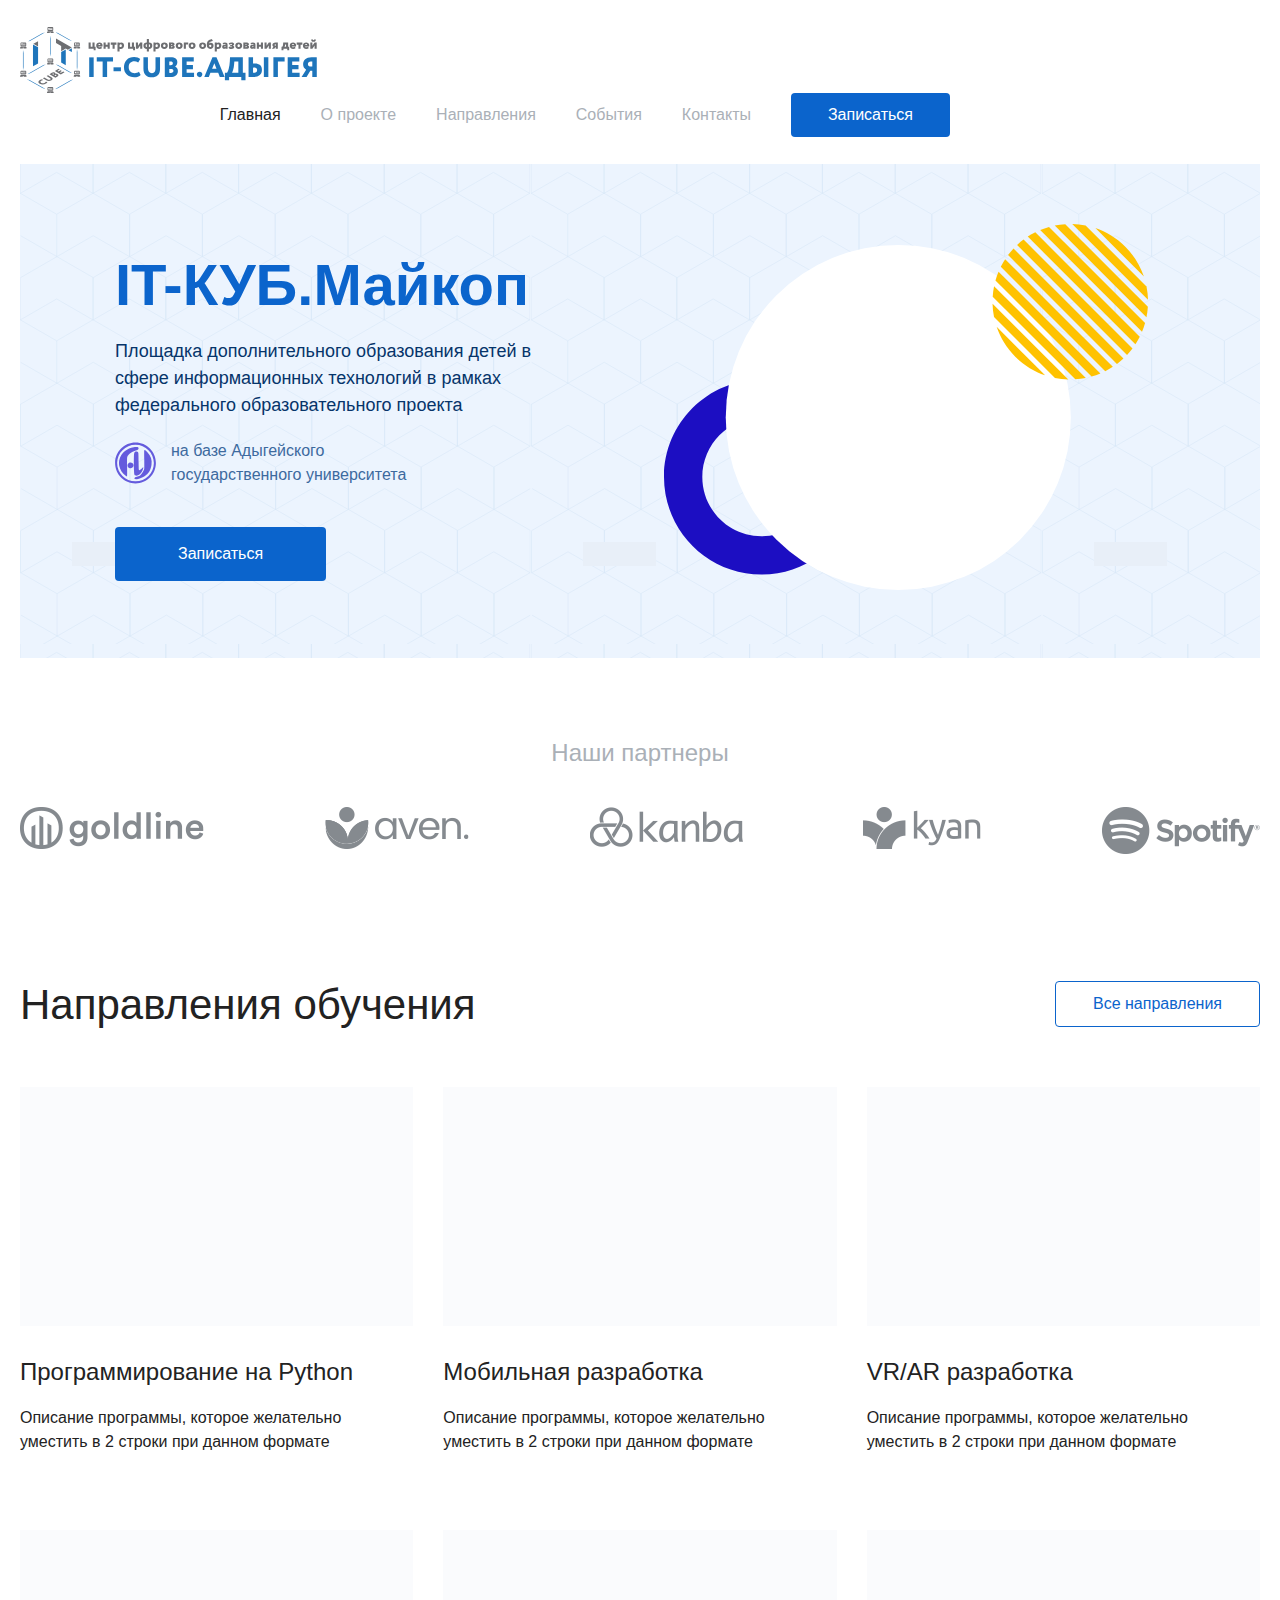
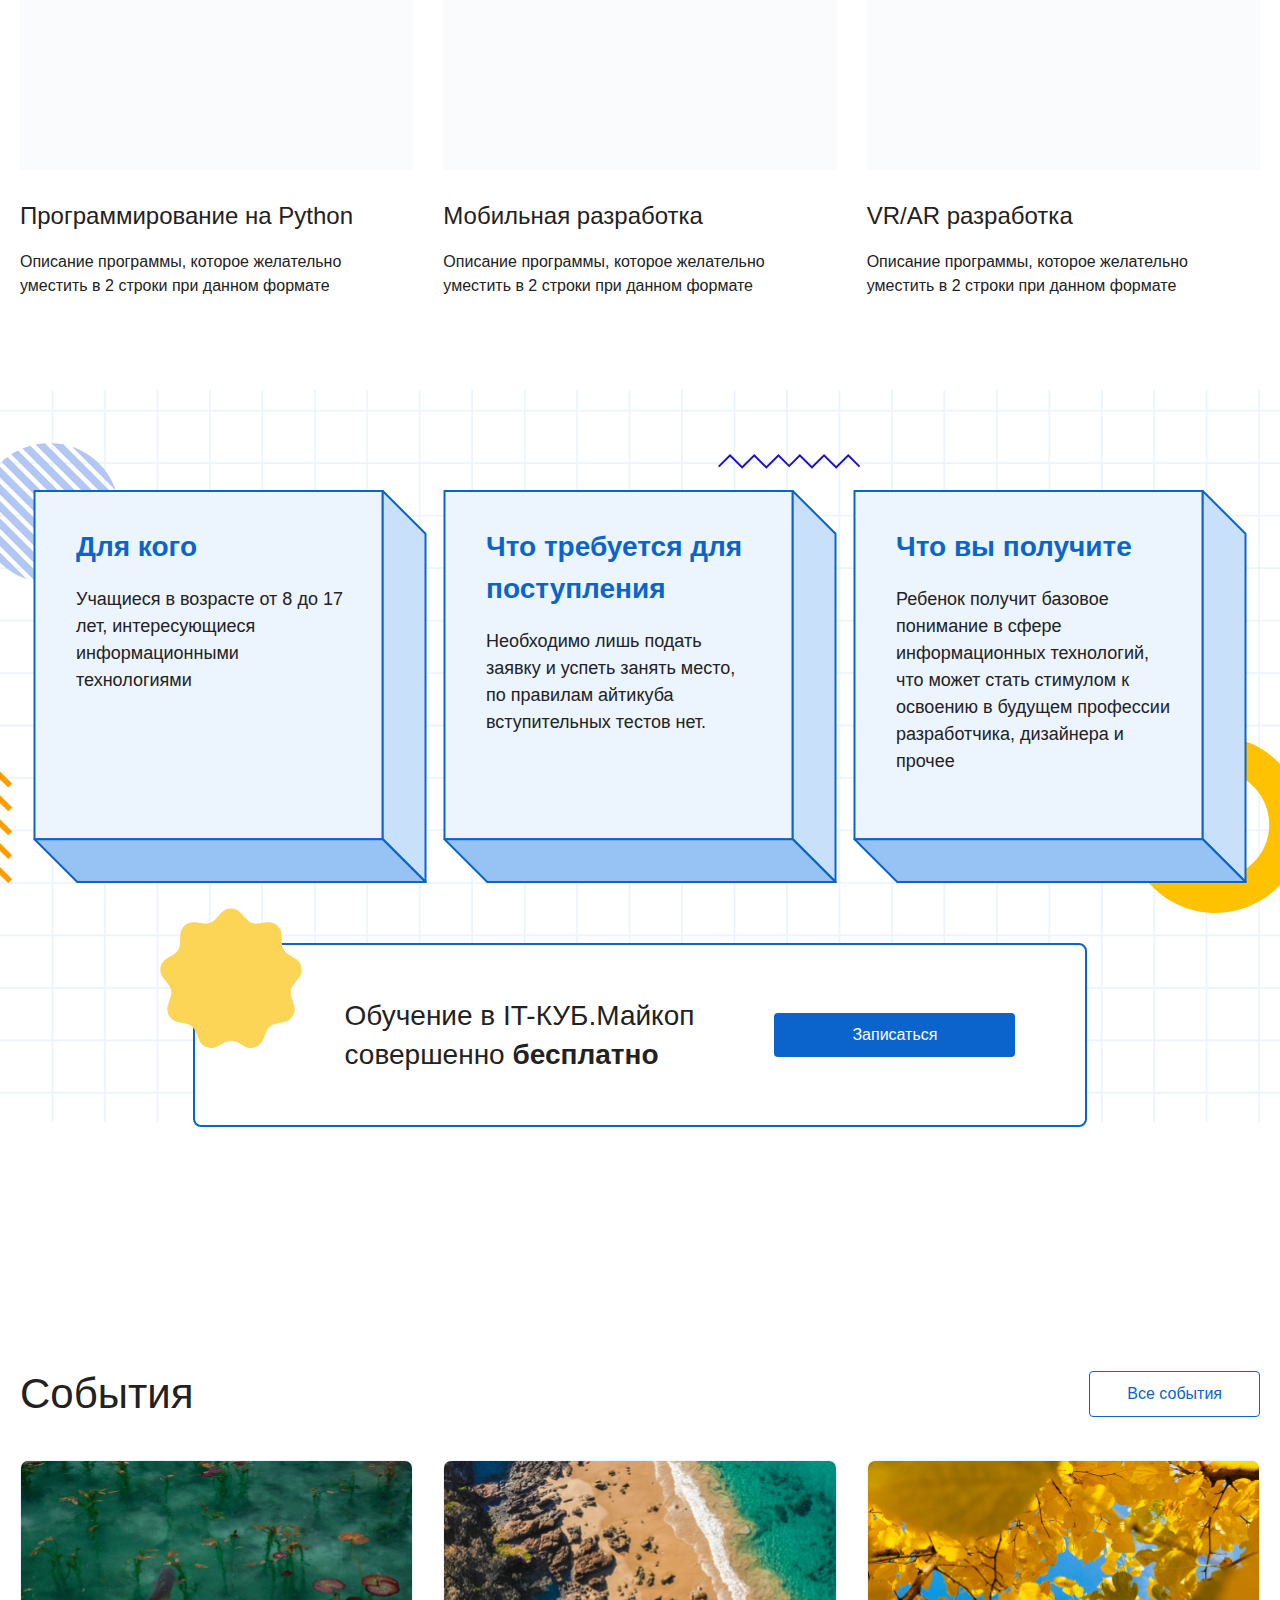
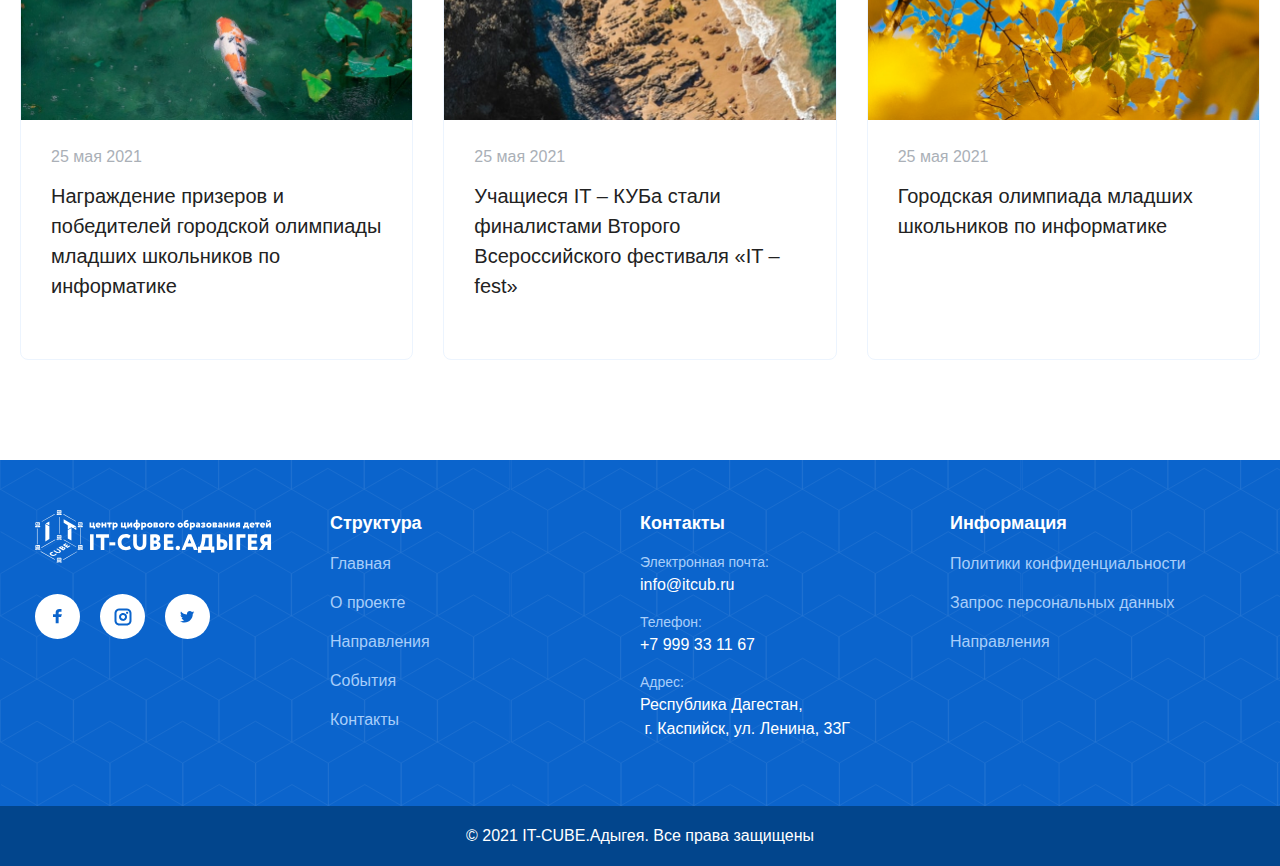
==== index.html @ b9ce08af "rebuild to dev & events page" ====
<!-- - title, description, pageClass--><!DOCTYPE html><html lang="ru"><head><meta charset="utf-8"><title>IT-Cub: Главная</title><meta name="description" content=""><meta name="viewport" content="width=device-width, initial-scale=1.0"><script defer src="main.js"></script><link href="main.css" rel="stylesheet"></head><body class="index-page"><div class="wrapper"><header class="header"><div class="_wrapper"><div class="header__content _container"><div class="main-logo _light header__logo _col"><a href="index.html"><img src="assets/img/main-logo.svg" alt="IT-КУБ"></a></div><div class="header__menu menu _col"><div class="menu__icon icon-menu"><span></span><span></span><span></span></div><div class="menu__nav-wrapper"><nav class="menu__body"><ul class="menu__list"><li class="menu__item _active"><a class="menu__link" href="index.html">Главная</a></li><li class="menu__item"><a class="menu__link" href="about.html">О проекте</a></li><li class="menu__item"><a class="menu__link" href="directions.html">Направления</a></li><li class="menu__item"><a class="menu__link" href="events.html">События</a></li><li class="menu__item"><a class="menu__link" href="contacts.html">Контакты</a></li></ul></nav><button class="btn btn-m js-btn-cta">Записаться</button></div></div></div></div></header><main class="content-wrapper"><h1 class="visually-hidden">IT-Cub: Главная страница</h1><section class="hero"><div class="_wrapper"><div class="hero__content _container"><div class="hero__description _col"><h2 class="hero__title title-xl">IT-КУБ.Майкоп</h2><p class="hero__paragraph text-l">Площадка дополнительного образования детей в сфере информационных технологий в рамках федерального образовательного проекта</p><div class="hero__note text-m"><img class="note__image" src="assets/img/logo-university.svg" alt=""><p class="note__text">на базе Адыгейского <br> государственного университета</p></div><button class="btn btn-l js-btn-cta">Записаться</button></div><div class="hero__image-container _col"><img class="hero__image" src="assets/img/hero-img.svg" alt=""></div></div></div></section><section class="partners"><div class="_wrapper"><div class="partners__content _container"><h2 class="partners__title title-m">Наши партнеры</h2><div class="partners__list-wrapper"><ul class="partners__list"><li class="partners__item"><img class="partners__logo" src="assets/img/logo-goldline.png" alt="Goldline"></li><li class="partners__item"><img class="partners__logo" src="assets/img/logo-aven.png" alt="Aven"></li><li class="partners__item"><img class="partners__logo" src="assets/img/logo-kanba.png" alt="Kanba"></li><li class="partners__item"><img class="partners__logo" src="assets/img/logo-kyan.png" alt="Kyan"></li><li class="partners__item"><img class="partners__logo" src="assets/img/logo-spotify.png" alt="Spotify"></li></ul></div></div></div></section><section class="directions"><div class="_wrapper"><div class="cards__header _container"><h2 class="directions__title title-xm">Направления обучения</h2><a class="btn btn-m btn_ghost" href="directions.html">Все направления</a></div><div class="directions__list-wrapper"><ul class="directions__list _container _fw"><li class="directions__item _col"><a href="#"><div class="directions__image-wrapper"><img class="directions__image" src="assets/img/direction.jpg" alt=""></div><div class="directions__description"><h3 class="direction__title title-m">Программирование на Python</h3><p class="direction__description">Описание программы, которое желательно уместить в 2 строки при данном формате</p></div></a></li><li class="directions__item _col"><a href="#"><div class="directions__image-wrapper"><img class="directions__image" src="assets/img/direction.jpg" alt=""></div><div class="directions__description"><h3 class="direction__title title-m">Мобильная разработка</h3><p class="direction__description">Описание программы, которое желательно уместить в 2 строки при данном формате</p></div></a></li><li class="directions__item _col"><a href="#"><div class="directions__image-wrapper"><img class="directions__image" src="assets/img/direction.jpg" alt=""></div><div class="directions__description"><h3 class="direction__title title-m">VR/AR разработка</h3><p class="direction__description">Описание программы, которое желательно уместить в 2 строки при данном формате</p></div></a></li><li class="directions__item _col"><a href="#"><div class="directions__image-wrapper"><img class="directions__image" src="assets/img/direction.jpg" alt=""></div><div class="directions__description"><h3 class="direction__title title-m">Программирование на Python</h3><p class="direction__description">Описание программы, которое желательно уместить в 2 строки при данном формате</p></div></a></li><li class="directions__item _col"><a href="#"><div class="directions__image-wrapper"><img class="directions__image" src="assets/img/direction.jpg" alt=""></div><div class="directions__description"><h3 class="direction__title title-m">Мобильная разработка</h3><p class="direction__description">Описание программы, которое желательно уместить в 2 строки при данном формате</p></div></a></li><li class="directions__item _col"><a href="#"><div class="directions__image-wrapper"><img class="directions__image" src="assets/img/direction.jpg" alt=""></div><div class="directions__description"><h3 class="direction__title title-m">VR/AR разработка</h3><p class="direction__description">Описание программы, которое желательно уместить в 2 строки при данном формате</p></div></a></li></ul></div></div></section><section class="for-whom"><div class="_wrapper"><h2 class="visually-hidden">Ответы на вопросы</h2><div class="for-whom__content"><div class="for-whom__list-wrapper _wrapper"><ul class="for-whom__list questions _container _fw"><li class="questions__item _col"><div class="question__wrapper"><h3 class="questions__title title-l">Для кого</h3><p class="question__description text-l">Учащиеся в возрасте от 8 до 17 лет,  интересующиеся информационными технологиями</p></div></li><li class="questions__item _col"><div class="question__wrapper"><h3 class="questions__title title-l">Что требуется для поступления</h3><p class="question__description text-l">Необходимо лишь подать заявку и успеть занять место, по правилам айтикуба вступительных тестов нет.</p></div></li><li class="questions__item _col"><div class="question__wrapper"><h3 class="questions__title title-l">Что вы получите</h3><p class="question__description text-l">Ребенок получит базовое понимание в сфере информационных технологий,  что может стать стимулом к освоению в будущем профессии разработчика, дизайнера и прочее</p></div></li></ul></div><div class="for-whom__cta"><p class="cta__text"> Обучение в IT-КУБ.Майкоп <br> совершенно <b> бесплатно </b></p><button class="btn btn-m js-btn-cta">Записаться</button></div></div></div></section><section class="events"><div class="_wrapper"><div class="cards__header _container"><h2 class="events__title title-xm">События</h2><a class="btn btn-m btn_ghost" href="events.html">Все события</a></div><ul class="events__list _container _fw"><div class="event__item-wrapper _col"><li class="events__item card_lifted"><a href="#"><div class="card__image-wrapper"><img class="events__image card__image" src="assets/img/event-1.jpg" alt="Награждение призеров и победителей городской олимпиады младших школьников по информатике"></div><div class="events__description card__description"><span class="event__time card__caption text-m">25 мая 2021</span><h3 class="event__title card__title title-s">Награждение призеров и победителей городской олимпиады младших школьников по информатике</h3></div></a></li></div><div class="event__item-wrapper _col"><li class="events__item card_lifted"><a href="#"><div class="card__image-wrapper"><img class="events__image card__image" src="assets/img/event-2.jpg" alt="Учащиеся IT – КУБа стали финалистами Второго Всероссийского фестиваля «IT – fest»"></div><div class="events__description card__description"><span class="event__time card__caption text-m">25 мая 2021</span><h3 class="event__title card__title title-s">Учащиеся IT – КУБа стали финалистами Второго Всероссийского фестиваля «IT – fest»</h3></div></a></li></div><div class="event__item-wrapper _col"><li class="events__item card_lifted"><a href="#"><div class="card__image-wrapper"><img class="events__image card__image" src="assets/img/event-3.jpg" alt="Городская олимпиада младших школьников по информатике"></div><div class="events__description card__description"><span class="event__time card__caption text-m">25 мая 2021</span><h3 class="event__title card__title title-s">Городская олимпиада младших школьников по информатике</h3></div></a></li></div></ul></div></section></main><footer class="footer"><div class="_wrapper"><div class="footer__body _container"><div class="brand _col"><div class="main-logo _light footer__logo"><a href="index.html"><img src="assets/img/main-logo-white.svg" alt="IT-КУБ"></a></div><ul class="socials"><li class="socials__item"><a class="socials__link icon-fb" href="#">Facebook</a></li><li class="socials__item"><a class="socials__link icon-ins" href="#">Instagram</a></li><li class="socials__item"><a class="socials__link icon-tw" href="#">Twitter</a></li></ul></div><ul class="footer__list _col"><b class="list__title title-ss">Структура</b><li class="footer__list-item"><a class="footer__link text-m" href="index.html">Главная</a></li><li class="footer__list-item"><a class="footer__link text-m" href="about.html">О проекте</a></li><li class="footer__list-item"><a class="footer__link" href="directions.html">Направления</a></li><li class="footer__list-item"><a class="footer__link" href="events.html">События</a></li><li class="footer__list-item"><a class="footer__link" href="contacts.html">Контакты</a></li></ul><ul class="footer__list _col"><b class="list__title title-ss">Контакты</b><li class="footer__list-item"><p class="footer-item__title text-s">Электронная почта:</p><a class="footer-item__text text-m" href="mailto:info@itcub.ru">info@itcub.ru</a></li><li class="footer__list-item"><p class="footer-item__title text-s">Телефон:</p><a class="footer-item__text text-m" href="+7999331167">+7 999 33 11 67</a></li><li class="footer__list-item"><p class="footer-item__title text-s">Адрес:</p><p class="footer-item__text text-m">Республика Дагестан, <br> г. Каспийск, ул. Ленина, 33Г</p></li></ul><ul class="footer__list _col"><b class="list__title title-ss">Информация</b><li class="footer__list-item"><a class="footer__link" href="#">Политики конфиденциальности</a></li><li class="footer__list-item"><a class="footer__link" href="#">Запрос персональных данных</a></li><li class="footer__list-item"><a class="footer__link" href="#">Направления</a></li></ul></div></div><div class="footer__copyright"><p>© 2021 IT-CUBE.Адыгея. Все права защищены</p></div></footer></div></body></html>
---- main.css ----
:root {
  --global-blue-900-color: #06346A;
  --global-blue-800-color: #02458C;
  --global-blue-700-color: #0B64CC;
  --global-blue-650-color: #3D6A9E;
  --global-blue-600-color: #97C2F4;
  --global-blue-500-color: #A8CEFA;
  --global-blue-400-color: #C9E0FB;
  --global-blue-300-color: #ECF4FE;
  --global-dark-900-color: #000000;
  --global-dark-800-color: #222222;
  --global-grey-900-color: #AAB0B7;
  --global-color-white-900: #FFFFFF;

  /* Spacings: */
  --global-container-width: 1290px;

  /* Grid */  
  --global-grid-columns: 12;
  --global-grid-gutter: 15px;

  /* Fonts */
  --global-heading-fontSize: 58px;
  --global-heading-fontSize-xm: 42px;
  --global-heading-fontSize-xs: 32px;
  --global-heading-fontSize-l: 28px;
  --global-heading-fontSize-m: 24px;
  --global-heading-fontSize-s: 20px;

  --global-text-fontSize-l: 18px;
  --global-text-fontSize-m: 16px;
  --global-text-fontSize-s: 14px;

  --global-z-background: 1;
  --global-z-content: calc(var(--global-z-background) + 1);
  --global-z-decor: calc(var(--global-z-content) + 1);
  --global-z-header: calc(var(--global-z-decor) + 1);
  --global-z-popup: calc(var(--global-z-header) + 1);

}
/* @font-face { */
/* font-family: 'mazzardh_black'; */
/* src: url('../assets/fonts/mazzardh-black-webfont.eot'); */
/* src: url('../assets/fonts/mazzardh-black-webfont.eot?#iefix') format('embedded-opentype'), */
/* url('../assets/fonts/mazzardh-black-webfont.woff2') format('woff2'), */
/* url('../assets/fonts/mazzardh-black-webfont.woff') format('woff'), */
/* url('../assets/fonts/mazzardh-black-webfont.ttf') format('truetype'); */
/* font-weight: normal; */
/* font-style: normal; */
/*  */
/* } */
/*  */
/*  */
/*  */
/*  */
/* @font-face { */
/* font-family: 'mazzardh_black_italic'; */
/* src: url('../assets/fonts/mazzardh-blackitalic-webfont.eot'); */
/* src: url('../assets/fonts/mazzardh-blackitalic-webfont.eot?#iefix') format('embedded-opentype'), */
/* url('../assets/fonts/mazzardh-blackitalic-webfont.woff2') format('woff2'), */
/* url('../assets/fonts/mazzardh-blackitalic-webfont.woff') format('woff'), */
/* url('../assets/fonts/mazzardh-blackitalic-webfont.ttf') format('truetype'); */
/* font-weight: normal; */
/* font-style: normal; */
/*  */
/* } */
/*  */
/*  */
/*  */
/*  */
/* @font-face { */
/* font-family: 'mazzardh_bold'; */
/* src: url('../assets/fonts/mazzardh-bold-webfont.eot'); */
/* src: url('../assets/fonts/mazzardh-bold-webfont.eot?#iefix') format('embedded-opentype'), */
/* url('../assets/fonts/mazzardh-bold-webfont.woff2') format('woff2'), */
/* url('../assets/fonts/mazzardh-bold-webfont.woff') format('woff'), */
/* url('../assets/fonts/mazzardh-bold-webfont.ttf') format('truetype'); */
/* font-weight: normal; */
/* font-style: normal; */
/*  */
/* } */
/*  */
/*  */
/*  */
/*  */
/* @font-face { */
/* font-family: 'mazzardh_bold_italic'; */
/* src: url('../assets/fonts/mazzardh-bolditalic-webfont.eot'); */
/* src: url('../assets/fonts/mazzardh-bolditalic-webfont.eot?#iefix') format('embedded-opentype'), */
/* url('../assets/fonts/mazzardh-bolditalic-webfont.woff2') format('woff2'), */
/* url('../assets/fonts/mazzardh-bolditalic-webfont.woff') format('woff'), */
/* url('../assets/fonts/mazzardh-bolditalic-webfont.ttf') format('truetype'); */
/* font-weight: normal; */
/* font-style: normal; */
/*  */
/* } */
/*  */
/*  */
/*  */
/*  */
/* @font-face { */
/* font-family: 'mazzardh_extrabold'; */
/* src: url('../assets/fonts/mazzardh-extrabold-webfont.eot'); */
/* src: url('../assets/fonts/mazzardh-extrabold-webfont.eot?#iefix') format('embedded-opentype'), */
/* url('../assets/fonts/mazzardh-extrabold-webfont.woff2') format('woff2'), */
/* url('../assets/fonts/mazzardh-extrabold-webfont.woff') format('woff'), */
/* url('../assets/fonts/mazzardh-extrabold-webfont.ttf') format('truetype'); */
/* font-weight: normal; */
/* font-style: normal; */
/*  */
/* } */
/*  */
/*  */
/*  */
/*  */
/* @font-face { */
/* font-family: 'mazzardh_extrabold_italic'; */
/* src: url('../assets/fonts/mazzardh-extrabolditalic-webfont.eot'); */
/* src: url('../assets/fonts/mazzardh-extrabolditalic-webfont.eot?#iefix') format('embedded-opentype'), */
/* url('../assets/fonts/mazzardh-extrabolditalic-webfont.woff2') format('woff2'), */
/* url('../assets/fonts/mazzardh-extrabolditalic-webfont.woff') format('woff'), */
/* url('../assets/fonts/mazzardh-extrabolditalic-webfont.ttf') format('truetype'); */
/* font-weight: normal; */
/* font-style: normal; */
/*  */
/* } */
/*  */
/*  */
/*  */
/*  */
/* @font-face { */
/* font-family: 'mazzardh_extralight'; */
/* src: url('../assets/fonts/mazzardh-extralight-webfont.eot'); */
/* src: url('../assets/fonts/mazzardh-extralight-webfont.eot?#iefix') format('embedded-opentype'), */
/* url('../assets/fonts/mazzardh-extralight-webfont.woff2') format('woff2'), */
/* url('../assets/fonts/mazzardh-extralight-webfont.woff') format('woff'), */
/* url('../assets/fonts/mazzardh-extralight-webfont.ttf') format('truetype'); */
/* font-weight: normal; */
/* font-style: normal; */
/*  */
/* } */
/*  */
/*  */
/*  */
/*  */
/* @font-face { */
/* font-family: 'mazzardh_extralight_italic'; */
/* src: url('../assets/fonts/mazzardh-extralightitalic-webfont.eot'); */
/* src: url('../assets/fonts/mazzardh-extralightitalic-webfont.eot?#iefix') format('embedded-opentype'), */
/* url('../assets/fonts/mazzardh-extralightitalic-webfont.woff2') format('woff2'), */
/* url('../assets/fonts/mazzardh-extralightitalic-webfont.woff') format('woff'), */
/* url('../assets/fonts/mazzardh-extralightitalic-webfont.ttf') format('truetype'); */
/* font-weight: normal; */
/* font-style: normal; */
/*  */
/* } */
/*  */
/*  */
/*  */
/*  */
/* @font-face { */
/* font-family: 'mazzardh_italic'; */
/* src: url('../assets/fonts/mazzardh-italic-webfont.eot'); */
/* src: url('../assets/fonts/mazzardh-italic-webfont.eot?#iefix') format('embedded-opentype'), */
/* url('../assets/fonts/mazzardh-italic-webfont.woff2') format('woff2'), */
/* url('../assets/fonts/mazzardh-italic-webfont.woff') format('woff'), */
/* url('../assets/fonts/mazzardh-italic-webfont.ttf') format('truetype'); */
/* font-weight: normal; */
/* font-style: normal; */
/*  */
/* } */
/*  */
/*  */
/*  */
/*  */
/* @font-face { */
/* font-family: 'mazzardh_light'; */
/* src: url('../assets/fonts/mazzardh-light-webfont.eot'); */
/* src: url('../assets/fonts/mazzardh-light-webfont.eot?#iefix') format('embedded-opentype'), */
/* url('../assets/fonts/mazzardh-light-webfont.woff2') format('woff2'), */
/* url('../assets/fonts/mazzardh-light-webfont.woff') format('woff'), */
/* url('../assets/fonts/mazzardh-light-webfont.ttf') format('truetype'); */
/* font-weight: normal; */
/* font-style: normal; */
/*  */
/* } */
/*  */
/*  */
/*  */
/*  */
/* @font-face { */
/* font-family: 'mazzardh_light_italic'; */
/* src: url('../assets/fonts/mazzardh-lightitalic-webfont.eot'); */
/* src: url('../assets/fonts/mazzardh-lightitalic-webfont.eot?#iefix') format('embedded-opentype'), */
/* url('../assets/fonts/mazzardh-lightitalic-webfont.woff2') format('woff2'), */
/* url('../assets/fonts/mazzardh-lightitalic-webfont.woff') format('woff'), */
/* url('../assets/fonts/mazzardh-lightitalic-webfont.ttf') format('truetype'); */
/* font-weight: normal; */
/* font-style: normal; */
/*  */
/* } */
/*  */
/*  */
/*  */
/*  */
/* @font-face { */
/* font-family: 'mazzardh_medium'; */
/* src: url('../assets/fonts/mazzardh-medium-webfont.eot'); */
/* src: url('../assets/fonts/mazzardh-medium-webfont.eot?#iefix') format('embedded-opentype'), */
/* url('../assets/fonts/mazzardh-medium-webfont.woff2') format('woff2'), */
/* url('../assets/fonts/mazzardh-medium-webfont.woff') format('woff'), */
/* url('../assets/fonts/mazzardh-medium-webfont.ttf') format('truetype'); */
/* font-weight: normal; */
/* font-style: normal; */
/*  */
/* } */
.title-xl {
  font-size: var(--global-heading-fontSize);
}
.title-xm {
  font-size: var(--global-heading-fontSize-xm);
  font-weight: 500;
}
.title-xs {
  font-size: var(--global-heading-fontSize-xs);
}
.title-l {
  font-size: var(--global-heading-fontSize-l);
  font-weight: 600;
}
.title-m {
  font-size: var(--global-heading-fontSize-m);
  font-weight: 500;
}
.title-s {
  font-size: var(--global-heading-fontSize-s);
  font-weight: 500;
}
.title-ss {
  font-size: var(--global-text-fontSize-l);
  font-weight: 600;
}
.text-l {
  font-weight: 400;
  font-size: var(--global-text-fontSize-l);
}
.text-m {
  font-weight: 400;
  font-size: var(--global-text-fontSize-m);
}
.text-s {
  font-weight: 400;
  font-size: var(--global-text-fontSize-s);
}
/* Document
 * ========================================================================== */
/**
 * Add border box sizing in all browsers (opinionated).
 */
*,
::before,
::after {
  box-sizing: border-box;
}
/**
 * 1. Add text decoration inheritance in all browsers (opinionated).
 * 2. Add vertical alignment inheritance in all browsers (opinionated).
 */
::before,
::after {
  text-decoration: inherit; /* 1 */
  vertical-align: inherit; /* 2 */
}
/**
 * 1. Use the default cursor in all browsers (opinionated).
 * 2. Change the line height in all browsers (opinionated).
 * 3. Use a 4-space tab width in all browsers (opinionated).
 * 4. Remove the grey highlight on links in iOS (opinionated).
 * 5. Prevent adjustments of font size after orientation changes in
 *    IE on Windows Phone and in iOS.
 * 6. Breaks words to prevent overflow in all browsers (opinionated).
 */
html {
  cursor: default; /* 1 */
  line-height: 1.5; /* 2 */
  -moz-tab-size: 4; /* 3 */
  -o-tab-size: 4;
     tab-size: 4; /* 3 */
  -webkit-tap-highlight-color: transparent /* 4 */;
  -ms-text-size-adjust: 100%; /* 5 */
  -webkit-text-size-adjust: 100%; /* 5 */
  word-break: break-word; /* 6 */
}
/* Sections
 * ========================================================================== */
/**
 * Remove the margin in all browsers (opinionated).
 */
body {
  margin: 0;
}
/**
 * Correct the font size and margin on `h1` elements within `section` and
 * `article` contexts in Chrome, Edge, Firefox, and Safari.
 */
h1 {
  font-size: 2em;
  margin: 0.67em 0;
}
/* Grouping content
 * ========================================================================== */
/**
 * Remove the margin on nested lists in Chrome, Edge, IE, and Safari.
 */
dl dl,
dl ol,
dl ul,
ol dl,
ul dl {
  margin: 0;
}
/**
 * 1. Correct the inheritance of border color in Firefox.
 * 2. Add the correct box sizing in Firefox.
 * 3. Show the overflow in Edge 18- and IE.
 */
hr {
  color: inherit; /* 1 */
  height: 0; /* 2 */
}
/**
 * Remove the list style on navigation lists in all browsers (opinionated).
 */
nav ol,
nav ul {
  list-style: none;
  padding: 0;
}
/**
 * Prevent VoiceOver from ignoring list semantics in Safari (opinionated).
 */
nav li::before {
  content: "\200B";
}
/**
 * 1. Correct the inheritance and scaling of font size in all browsers.
 * 2. Correct the odd `em` font sizing in all browsers.
 * 3. Prevent overflow of the container in all browsers (opinionated).
 */
pre {
  font-family: monospace, monospace; /* 1 */
  font-size: 1em; /* 2 */
  overflow: auto; /* 3 */
  -ms-overflow-style: scrollbar; /* 3 */
}
/* Text-level semantics
 * ========================================================================== */
/**
 * Add the correct text decoration in Edge 18-, IE, and Safari.
 */
abbr[title] {
  text-decoration: underline;
  -webkit-text-decoration: underline dotted;
          text-decoration: underline dotted;
}
/**
 * Add the correct font weight in Chrome, Edge, and Safari.
 */
b,
strong {
  font-weight: bolder;
}
/**
 * 1. Correct the inheritance and scaling of font size in all browsers.
 * 2. Correct the odd `em` font sizing in all browsers.
 */
code,
kbd,
samp {
  font-family: monospace, monospace; /* 1 */
  font-size: 1em; /* 2 */
}
/**
 * Add the correct font size in all browsers.
 */
small {
  font-size: 80%;
}
/* Embedded content
 * ========================================================================== */
/*
 * Change the alignment on media elements in all browsers (opinionated).
 */
audio,
canvas,
iframe,
img,
svg,
video {
  vertical-align: middle;
}
/**
 * Remove the border on iframes in all browsers (opinionated).
 */
iframe {
  border-style: none;
}
/**
 * Change the fill color to match the text color in all browsers (opinionated).
 */
svg:not([fill]) {
  fill: currentColor;
}
/* Tabular data
 * ========================================================================== */
/**
 * 1. Collapse border spacing in all browsers (opinionated).
 * 2. Correct table border color inheritance in all Chrome, Edge, and Safari.
 * 3. Remove text indentation from table contents in Chrome, Edge, and Safari.
 */
table {
  border-collapse: collapse; /* 1 */
  border-color: inherit; /* 2 */
  text-indent: 0; /* 3 */
}
/* Forms
 * ========================================================================== */
/**
 * Remove the margin on controls in Safari.
 */
button,
input,
select {
  margin: 0;
}
/**
 * 1. Show the overflow in IE.
 * 2. Remove the inheritance of text transform in Edge 18-, Firefox, and IE.
 */
button {
  text-transform: none; /* 2 */
}
/**
 * Correct the inability to style buttons in iOS and Safari.
 */
button,
[type="button"],
[type="reset"],
[type="submit"] {
  -webkit-appearance: button;
}
/**
 * 1. Change the inconsistent appearance in all browsers (opinionated).
 * 2. Correct the padding in Firefox.
 */
fieldset {
  border: 1px solid #a0a0a0; /* 1 */
  padding: 0.35em 0.75em 0.625em; /* 2 */
}
/**
 * 1. Add the correct display in Edge 18- and IE.
 * 2. Add the correct vertical alignment in Chrome, Edge, and Firefox.
 */
progress {
  vertical-align: baseline; /* 2 */
}
/**
 * Remove the inheritance of text transform in Firefox.
 */
select {
  text-transform: none;
}
/**
 * 1. Remove the margin in Firefox and Safari.
 * 2. Remove the default vertical scrollbar in IE.
 * 3. Change the resize direction in all browsers (opinionated).
 */
textarea {
  margin: 0; /* 1 */
  resize: vertical; /* 3 */
  resize: block; /* 3 */
}
/**
 * 1. Correct the odd appearance in Chrome, Edge, and Safari.
 * 2. Correct the outline style in Safari.
 */
[type="search"] {
  -webkit-appearance: textfield; /* 1 */
  outline-offset: -2px; /* 2 */
}
/**
 * Correct the cursor style of increment and decrement buttons in Safari.
 */
::-webkit-inner-spin-button,
::-webkit-outer-spin-button {
  height: auto;
}
/**
 * Correct the text style of placeholders in Chrome, Edge, and Safari.
 */
::-webkit-input-placeholder {
  color: inherit;
  opacity: 0.54;
}
/**
 * Remove the inner padding in Chrome, Edge, and Safari on macOS.
 */
::-webkit-search-decoration {
  -webkit-appearance: none;
}
/**
 * 1. Correct the inability to style upload buttons in iOS and Safari.
 * 2. Change font properties to `inherit` in Safari.
 */
::-webkit-file-upload-button {
  -webkit-appearance: button; /* 1 */
  font: inherit; /* 2 */
}
/**
 * Remove the inner border and padding of focus outlines in Firefox.
 */
::-moz-focus-inner {
  border-style: none;
  padding: 0;
}
/**
 * Restore the focus outline styles unset by the previous rule in Firefox.
 */
:-moz-focusring {
  outline: 1px dotted ButtonText;
}
/**
 * Remove the additional :invalid styles in Firefox.
 */
:-moz-ui-invalid {
  box-shadow: none;
}
/* Interactive
 * ========================================================================== */
/*
 * Add the correct display in Edge 18- and IE.
 */
details {
  display: block;
}
/*
 * Add the correct styles in Edge 18-, IE, and Safari.
 */
dialog {
  background-color: white;
  border: solid;
  color: black;
  display: block;
  height: -moz-fit-content;
  height: -webkit-fit-content;
  height: fit-content;
  left: 0;
  margin: auto;
  padding: 1em;
  position: absolute;
  right: 0;
  width: -moz-fit-content;
  width: -webkit-fit-content;
  width: fit-content;
}
dialog:not([open]) {
  display: none;
}
/*
 * Add the correct display in all browsers.
 */
summary {
  display: list-item;
}
/* Scripting
 * ========================================================================== */
/* User interaction
 * ========================================================================== */
/*
 * Remove the tapping delay in IE 10.
 */
a,
area,
button,
input,
label,
select,
summary,
textarea,
[tabindex] {
  -ms-touch-action: manipulation;
}
/* Accessibility
 * ========================================================================== */
/**
 * Change the cursor on busy elements in all browsers (opinionated).
 */
[aria-busy="true"] {
  cursor: progress;
}
/*
 * Change the cursor on control elements in all browsers (opinionated).
 */
[aria-controls] {
  cursor: pointer;
}
/*
 * Change the cursor on disabled, not-editable, or otherwise
 * inoperable elements in all browsers (opinionated).
 */
[aria-disabled="true"],
[disabled] {
  cursor: not-allowed;
}
/*
 * Change the display on visually hidden accessible elements
 * in all browsers (opinionated).
 */
[aria-hidden="false"][hidden] {
  display: initial;
}
[aria-hidden="false"][hidden]:not(:focus) {
  clip: rect(0, 0, 0, 0);
  position: absolute;
}
html {
  font-family: 'mazzardh_medium', Arial, Helvetica, sans-serif;
  color: var(--global-dark-800-color);
}
.card_lifted {
  overflow: hidden;
  border-radius: 8px;
  /* box-shadow: inset 0px 0px 0 2px var(--global-blue-300-color); */
  box-shadow: 0;
  border: 1px solid var(--global-blue-300-color);
  min-height: 100%;
  transition: all 0.3s ease-in-out;
  cursor: pointer;
}
.card_lifted a {
  font: inherit;
  text-decoration: none;
  color: inherit;
}
.card_lifted:hover, .card_lifted:focus {
  box-shadow: 0px 4px 40px 10px rgba(0, 0, 0, 0.05);
  /* border: none; */
  /* transition: all 0.3s ease-in-out; */
}
.card_lifted:hover .card__title, .card_lifted:focus .card__title {
  color: var(--global-blue-700-color);
  /* transition: all 0.3s ease-in-out; */
}
.card_lifted:hover .card__image, .card_lifted:focus .card__image {
  transform: scale(1.2);
}
.card__image-wrapper {
  position: relative;
  display: block;
  height: 0;
  padding: 0;
  overflow: hidden;
  padding-bottom: 66.25%}
.card__image-wrapper img {
  display: block;
  width: 100%;
}
.card__description {
  padding-top: 25px;
  padding-right: 30px;
  padding-bottom: 58px;
  padding-left: 30px}
.card__caption {
  display: block;
  color: var(--global-grey-900-color);
  padding-top: 0px;
  padding-bottom: 12px}
.card__title {
  font-weight: 500;
  margin: 0;
}
.card__image,
.card__title,
.card_lifted,
.card__image:hover,
.card__title:hover,
.card__image:focus,
.card__title:focus {
  width: 100%;
  transition: all 0.3s ease-in-out;
}
/* .card_lifted { */
/* transition: box-shadow 0.7s ease-in-out; */
/* } */
@media(max-width: 768px) {
  .card__description {
    padding-top: 15px;
    padding-right: 20px;
    padding-bottom: 25px;
    padding-left: 15px}
  .card__caption {
    font-size: 14px;
    padding-top: 0px;
    padding-bottom: 10px}
  .card__title {
    font-size: 16px;
  }
}
._container { 
  display: flex;
  flex-wrap: wrap;
  /* max-width: var(--global-container-width); */
  /* margin: 0 auto; */
}
._container._fw { 
  margin-right: -15px; 
  margin-left: -15px}
._wrapper {
  max-width: var(--global-container-width);
  margin: 0 auto;
  padding: 0 20px;
}
._col {
  --columns: var(--global-grid-columns, 12); /* number of columns in the grid system */
  --width: var(--width-mobile, 0); /* width of the element */
  
  flex-basis: calc(var(--width) / var(--columns) * 100%);
  padding-right: var(--global-grid-gutter);
  padding-left: var(--global-grid-gutter);
}
@media (min-width: 768px) {
  ._col {
    --width-tablet: var(--width-mobile);
    --width: var(--width-tablet);
  }
}
@media (min-width: 991px) {
  ._col {
    --width-desktop: var(--width-tablet);
    --width: var(--width-desktop);
  }
}
.popup__content._container {
  min-width: 580px;
}
/* CSS utils */
.visually-hidden {
  border: 0;
  clip: rect(0 0 0 0);
  height: 1px;
  margin: -1px;
  overflow: hidden;
  padding: 0;
  position: absolute;
  width: 1px;
}
.fw {
  width: 100%;
}
.btn {
  color: var(--global-color-white-900);
  font: inherit;
  font-size: var(--global-text-fontSize-m);
  line-height: 150%;
  vertical-align: middle;
  padding-top: 15px;
  padding-right: 63px;
  padding-bottom: 15px;
  padding-left: 63px;
  background-color: var(--global-blue-700-color);
  border: none;
  border-radius: 4px;
  cursor: pointer;
}
.btn:hover, .btn:focus {
  background-color: var(--global-blue-900-color);
}
.btn-l {
  padding-top: 15px;
  padding-right: 63px;
  padding-bottom: 15px;
  padding-left: 63px;
}
.btn-m {
  padding-top: 10px;
  padding-right: 37px;
  padding-bottom: 10px;
  padding-left: 37px;
}
.btn_ghost {
  color: var(--global-blue-700-color);
  background-color: var(--global-color-white);
  border: 1px solid var(--global-blue-700-color);
}
.btn,
.btn:hover {
  transition: all 0.3s ease-in-out;
}
.btn_ghost:hover, .btn_ghost:focus {
  color: var(--global-color-white-900);
}
a.btn {
  text-decoration: none;
}
.header {
  padding-top: 27px;
  padding-bottom: 27px}
.header__content {
  align-items: center;
}
.header__logo {
  padding-left: 0px;
}
.header__logo {
  --width-mobile: 12;
  --width-desktop: 3;
}
.header__menu {
  --width-mobile: 12;
  --width-desktop: 9;
  padding-right: 0px;
}
.menu__list,
.menu__nav-wrapper {
  display: flex;
  flex: 0 0 auto;
  align-items: center;
  justify-content: end;
}
.menu__list {
  margin: 0;
}
.menu__item {
  padding-left: 20px;
  padding-right: 20px;
}
.menu__link {
  text-decoration: none;
  color: var(--global-grey-900-color);
}
.menu__item._active .menu__link, 
.menu__item:hover .menu__link, 
.menu__item:focus .menu__link {
  color: var(--global-dark-800-color);
  transition: all 0.3s ease-in-out;
}
.menu__item._active .menu__link {
  cursor: default;
}
.menu__nav-wrapper .btn {
  margin-left: 20px;
}
.footer {
  background-color: var(--global-blue-700-color);
  background-image: url([data-uri]);
}
.footer__body {
  padding-top: 50px;
  padding-bottom: 50px;
}
.footer,
.footer a {
  color: var(--global-color-white-900);
}
.footer a {
  text-decoration: none;
}
.footer p {
  margin: 0;
}
.footer ul {
  margin-top: 0;
  margin-bottom: 0;
  padding-left: 0;
}
.footer ul li {
  list-style: none;
}
.brand,
.footer__list {
  --width-mobile: 12;
  --width-desktop: 3;
}
.footer__logo {
  margin-bottom: 31px;
  width: 236px;
}
.socials {
  display: flex;
  min-width: 100%;
  justify-content: flex-start;
  margin-right: -10px;
  margin-left: -10px;
}
.socials__item {
  margin-right: 10px;
  margin-left: 10px;
}
.socials__link {
  display: block;
  width: 45px;
  height: 45px;
  background-repeat: no-repeat;
  background-color: var(--global-color-white-900);
  background-position: 50% 50%;
  border-radius: 50%;
  font-size: 0;
}
.icon-fb {
  background-image: url([data-uri]);
}
.icon-ins {
  background-image: url([data-uri]);
}
.icon-tw {
  background-image: url([data-uri]);
}
.footer .list__title {
  display: block;
  margin-bottom: var(--global-grid-gutter);
}
.footer__list-item {
  margin-bottom: var(--global-grid-gutter);
}
.footer__list-item,
.footer__list-item a {
  color: var(--global-blue-500-color);
}
.footer__list-item .footer-item__text {
  color: var(--global-color-white-900);
}
.footer__link:hover, .footer__link:focus {
  transition: all 0.2s ease-in-out;
}
.footer__link:hover {
  color: var(--global-color-white-900);
}
.footer__copyright {
  background-color: var(--global-blue-800-color);
  text-align: center;
  padding-top: 18px;
  padding-bottom: 18px}
.footer__copyright p {
  margin: 0;
}
.hero {
}
.hero__content {
  --width-mobile: 6;
  background-color: var(--global-blue-300-color);
  background-image: url([data-uri]);
  padding-left: var(--global-grid-gutter);
  padding-right: var(--global-grid-gutter);
}
.hero__description {
  padding-top: 77px;
  padding-right: 80px;
  padding-bottom: 77px;
  padding-left: 80px}
.hero__image-container {
  position: relative;
  display: flex;
  justify-content: center;
  padding-top: 60px;
  padding-right: 88px;
  padding-bottom: 68px}
.hero__image-container::before {
  content: '';
  position: absolute;
  left: -70px;
  bottom: 52px;
  background-image: url([data-uri]);
  background-repeat: no-repeat;
}
.hero__image {
  max-width: 100%;
  height: auto;
  display: block;
}
.hero__title {
  color: var(--global-blue-700-color);
  margin-top: 0;
  margin-bottom: 10px}
.hero__paragraph {
  color: var(--global-blue-900-color);
  margin-top: 0;
  margin-bottom: 20px}
.hero__note {
  display: flex;
  margin-bottom: 40px;
}
.note__image {
  margin-right: var(--global-grid-gutter);
}
.note__text {
  color: var(--global-blue-650-color);
  margin: 0;
}
.hero__image-container {
  --width-mobile: 6;
}
.partners ul {
  margin-top: 0;
  margin-bottom: 0;
  padding-left: 0;
}
.partners ul li {
  list-style: none;
}
.partners__content {
  flex-direction: column;
  align-items: center;
  width: 100%;
  padding-top: 77px;
  padding-bottom: 84px}
.partners__title {
  text-align: center;
  color: var(--global-grey-900-color);
  margin-top: 0;
  margin-bottom: 36px;
}
.partners__list-wrapper {
  width: 100%;
}
.partners__list {
  width: 100%;
  display: flex;
  justify-content: space-between;
}
.directions ul {
  padding: 0;
  list-style: none;
}
.cards__header {
  align-items: center;
  justify-content: space-between;
}
.directions__list {
}
.directions__item {
  --width-mobile: 12;
  --width-desktop: 4;
  margin-bottom: 40px;
  padding-bottom: 20px;
}
.directions__item a {
  font: inherit;
  text-decoration: none;
  color: inherit;
}
.directions__image-wrapper {
  position: relative;
  display: block;
  height: 0;
  padding: 0;
  overflow: hidden;
  padding-bottom: 60.9375%;
}
.directions__image {
  width: 100%;
}
.directions__description {
  margin-top: 28px;
}
.direction__title {
  margin-top: 0;
  margin-bottom: 12px}
.for-whom {
  padding-top: 100px;
  padding-bottom: 100px;
  background-image: url([data-uri]);
  background-repeat: repeat-x;
  background-size: contain;
  /* background-position: 50% 50%; */
}
.for-whom__list-wrapper {
  position: relative;
}
.for-whom__list-wrapper::before {
  content: '';
  width: 35px;
  height: 117px;
  position: absolute;
  left: -43px;
  bottom: 0px;
  background-image: url([data-uri]);
  background-repeat: no-repeat;
}
.for-whom__list-wrapper::after {
  content: '';
  width: 142px;
  height: 15px;
  position: absolute;
  top: -36px;
  right: 400px;
  background-image: url([data-uri]);
  background-repeat: no-repeat;
}
.for-whom ul {
  margin-top: 0;
  margin-bottom: 0;
  padding-left: 0;
}
.for-whom ul li {
  list-style: none;
}
.for-whom__content {
  display: flex;
  flex-direction: column;
  align-items: center;
}
.for-whom__list {
  position: relative;
}
.for-whom__list::before {
  content: '';
  width: 141px;
  height: 141px;
  position: absolute;
  top: -47px;
  left: -46px;
  z-index: var(--global-z-background);
  background-image: url([data-uri]);
  background-repeat: no-repeat;
  background-size: 100% 100%;
  background-position: 50% 50%;
}
.for-whom__list::after {
  content: '';
  width: 177px;
  height: 177px;
  position: absolute;
  right: -49px;
  bottom: -30px;
  z-index: var(--global-z-background);
  background-image: url([data-uri]);
  background-repeat: no-repeat;
  background-size: 100% 100%;
  background-position: 50% 50%;
}
.question__wrapper {
  padding-top: 36px;
  padding-right: 70px;
  padding-left: 36px;
}
.questions__item {
  --width-mobile: 12;
  --width-tablet: 4;
  /* position: relative; */
  min-height: 393px;
  background-image: url([data-uri]);
  background-repeat: no-repeat;
  background-size: 100% 100%;
  background-position: 50% 50%;
  z-index: var(--global-z-content);
}
.questions__title {
  color: var(--global-blue-700-color);
  margin-top: 0;
  margin-bottom: 12px}
.for-whom__cta {
  position: relative;
  display: flex;
  flex-grow: 1;
  align-items: center;
  padding-top: 51px;
  padding-right: 70px;
  padding-bottom: 51px;
  padding-left: 150px;
  margin-top: 60px;
  border: 2px solid var(--global-blue-700-color);
  border-radius: 8px;
  background-color: var(--global-color-white-900);
}
.for-whom__cta::before {
  content: '';
  position: absolute;
  top: -37px;
  left: -35px;
  /* FIXME: Error: Can't resolve 
   * '../../assets/img/bg-decor-rounded-star.svg' 
   * in '/src/css' */
  background-image: url([data-uri]);
  background-repeat: no-repeat;
  width: 156px;
  height: 156px;
}
.cta__text {
  margin: 0;
  padding-right: 80px;
  font-size: var(--global-heading-fontSize-l);
  line-height: 1.4;
}
.for-whom__cta .btn {
  padding-right: 78px;
  padding-left: 78px;
}
.events {
  padding-top: 100px;
  padding-bottom: 100px}
.events ul {
  margin-top: 0;
  margin-bottom: 0;
  padding-left: 0;
}
.events ul li {
  list-style: none;
}
.event__item-wrapper {
  --width-mobile: 12;
  --width-tablet: 6;
  --width-desktop: 4;
  margin-top: 60px;
}
.event__item-wrapper:nth-child(1),
.event__item-wrapper:nth-child(2),
.event__item-wrapper:nth-child(3) {
  margin-top: 0;
}
@media(max-width: 991px) {
  .event__item-wrapper:nth-child(3) {
    margin-top: 60px;
  }
}
@media(max-width: 768px) {
  .event__item-wrapper,
  .event__item-wrapper:nth-child(2),
  .event__item-wrapper:nth-child(3) {
    margin-top: 25px;
  }
}
section.contacts {
	background-color: var(--global-color-white-900);
	position: relative;
}
section.contacts .contacts__title {
	margin: 0 auto;
	text-align: center;
	padding: 60px 0;
	color: var(--global-blue-700-color);
}
section.contacts .contacts__info {
	position: absolute;
	min-width: 393px;
	z-index: 50;
	top: calc(50% - 50px);
	padding: 30px;
	background-color: var(--global-color-white-900);
	box-shadow: 0px 4px 40px 10px rgba(0, 0, 0, 0.05);
	border-radius: 8px;
}
section.contacts .contacts__info .info__item {
	margin-top: 15px;
}
section.contacts .contacts__info .info__item:first-child {
	margin-top: 0;
}
section.contacts .info__item h3 {
	margin: 0;
	color: var(--global-grey-900-color);
}
section.contacts .info__item a {
	margin-top: 8px;
	display: block;
	color: var(--global-dark-800-color);
	text-decoration: none;
}
section.contacts .info__item address {
	margin-top: 8px;
	font-style: normal;
	color: var(--global-dark-800-color);
}
section.contacts .contacts__map {
	position: relative;
}
section.contacts .contacts__map iframe {
	width: 100%;
}
@media(max-width: 991px) {
	section.contacts .contacts__info {
		position: relative;
		min-width: auto;
		top: auto;
		padding: 0;
		box-shadow: none;
		border-radius: 0;
		margin-top: 30px;
	}
	section.contacts .contacts__map {
		margin-top: 30px;
	}
}
@media(max-width: 768px) {
	section.contacts .contacts__title {
		padding: 52px 0;
		font-size: 38px;
	}
	section.contacts .info__item h3 {
		font-size: 14px;
	}
	section.contacts .info__item a,
	section.contacts .info__item address {
		font-size: 18px;
	}
}
.events-inner__wrapper {
	margin-top: 30px;
	padding-bottom: 100px;
	display: flex;
	align-items: flex-start;
	justify-content: space-between;
	position: relative;
}
section.events-inner__info {
	flex-basis: 66.5%;
}
section.events-inner__info .info__image {
	background-color: #FAFBFD;
	min-height: 346px;
	max-height: 346px;
}
section.events-inner__info .info__image img {
	width: 100%;
	height: 100%;
	-o-object-fit: cover;
	   object-fit: cover;
	display: block;
}
section.events-inner__info .info__date {
	display: block;
	margin-top: 40px;
	color: var(--global-grey-900-color);
}
section.events-inner__info .info__title {
	margin-top: 20px;
	margin-bottom: 0;
	color: var(--global-dark-800-color);
}
section.events-inner__info .info__text {
	margin-top: 50px;
}
section.events-inner__info .info__text .text__description {
	margin-top: 10px;
	margin-bottom: 0;
	color: var(--global-dark-800-color);
}
section.events-inner__info .info__text .text__description:first-child {
	margin-top: 0;
}
section.events-inner__info .info__description {
	margin-top: 60px;
	margin-bottom: 0;
	color: var(--global-dark-800-color);
}
section.events-inner__info .info__list {
	margin-top: 20px;
	margin-bottom: 0;
	padding: 0;
	list-style-type: none;
}
section.events-inner__info .list__item {
	margin-top: 20px;
	padding: 25px 30px 30px;
	border-radius: 8px;
	background-color: #FAFBFD;
}
section.events-inner__info .item__quote {
	position: relative;
	margin: 0;
}
section.events-inner__info .item__quote .quote__icon {
	position: absolute;
	top: 0;
	left: 0;
}
section.events-inner__info .item__quote .quote__description {
	margin-left: 40px;
	display: block;
	color: var(--global-dark-800-color);
	font-style: italic;
}
section.events-inner__info .item__quote .quote__author {
	margin-left: 40px;
	margin-top: 20px;
	color: var(--global-dark-800-color);
	font-style: normal;
	font-weight: 600;
	display: block;
}
section.events-inner__info .info__gallery {
	margin-top: 60px;
}
section.events-inner__info .gallery__list {
	margin: 0;
	padding: 0;
	display: flex;
	flex-wrap: wrap;
	justify-content: space-between;
	list-style-type: none;
}
section.events-inner__info .gallery__item {
	flex-basis: 31.6%;
}
section.events-inner__info .gallery__item:nth-child(4),
section.events-inner__info .gallery__item:nth-child(5) {
	flex-basis: 48.7%;
	margin-top: 2%;
}
section.events-inner__info .gallery__image {
	display: block;
	width: 100%;
	-o-object-fit: cover;
	   object-fit: cover;
}
section.events-inner__info .list__item:first-child {
	margin-top: 0;
}
aside.events-inner__links {
	padding: 24px;
	border: 1px solid var(--global-blue-300-color);
	box-sizing: border-box;
	border-radius: 8px;
	position: sticky;
	top: 30px;
	right: 0;
	flex-basis: 29%;
}
aside.events-inner__links .links__title {
	color: var(--global-dark-800-color);
	margin: 0;
}
aside.events-inner__links .links__list {
	color: var(--global-dark-800-color);
	padding: 0;
	margin: 0;
	list-style-type: none;
}
aside.events-inner__links .links__item {
	margin-top: 20px;
	padding-bottom: 20px;
	border-bottom: 1px solid var(--global-blue-300-color);
}
aside.events-inner__links .links__item:last-child {
	border-bottom: none;
	padding-bottom: 0;
}
aside.events-inner__links .links__item .item__link {
	display: block;
	text-decoration: none;
}
aside.events-inner__links .item__link .item__date {
	color: var(--global-grey-900-color);
}
aside.events-inner__links .item__link .item__title {
	color: var(--global-dark-800-color);
	margin-top: 8px;
	margin-bottom: 0;
}
@media (max-width: 991px) {
	.events-inner__wrapper {
		flex-wrap: wrap;
	}
	section.events-inner__info {
		flex-basis: 100%;
	}
	aside.events-inner__links {
		display: none;
	}
}
@media (max-width: 768px) {
	.events-inner__wrapper {
		margin-top: 0;
		padding-bottom: 50px;
	}
	section.events-inner__info .info__image {
		min-height: 250px;
		max-height: 250px;
	}
	section.events-inner__info .info__date {
		margin-top: 20px;
		font-size: 14px;
	}
	section.events-inner__info .info__title {
		margin-top: 10px;
		font-size: 20px;
	}
	section.events-inner__info .info__text {
		margin-top: 30px;
	}
	
	section.events-inner__info .info__text .text__description {
		margin-top:5px;
		font-size: 14px;
	}
	section.events-inner__info .info__description {
		margin-top: 50px;
		font-size: 14px;
	}
	section.events-inner__info .info__list {
		margin-top: 65px;
	}
	section.events-inner__info .list__item {
		padding: 20px 25px 20px 15px;
	}
	section.events-inner__info .item__quote .quote__description {
		font-size: 14px;
	}
	section.events-inner__info .item__quote .quote__author {
		margin-top: 10px;
		font-size: 14px;
	}
	section.events-inner__info .info__gallery {
		margin-top: 50px;
	}	
	section.events-inner__info .gallery__item {
		flex-basis: 100%;
		margin-top: 20px;
	}
	section.events-inner__info .gallery__item:first-child {
		margin-top: 0;
	}
	section.events-inner__info .gallery__item:nth-child(4),
	section.events-inner__info .gallery__item:nth-child(5) {
		flex-basis: 100%;
		margin-top: 20px;
	}
}
.events-page .events {
	padding-top: 0;
}
.events-page .events__title {
	padding: 60px;
	background-color: #FAFBFD;
}
.events-page .events__title h2 {
	text-align: center;
	color: var(--global-blue-700-color);
	margin: 0;
}
.events-page .events__list {
	margin-top: 60px;
}
@media(max-width: 768px) {
	.events-page .events {
		padding-bottom: 50px;
	}
	.events-page .events__title {
		padding: 52px;
	}
	.events-page .events__title h2 {
		font-size: 38px;
	}
	.events-page .events__list {
		margin-top: 30px;
	}
}
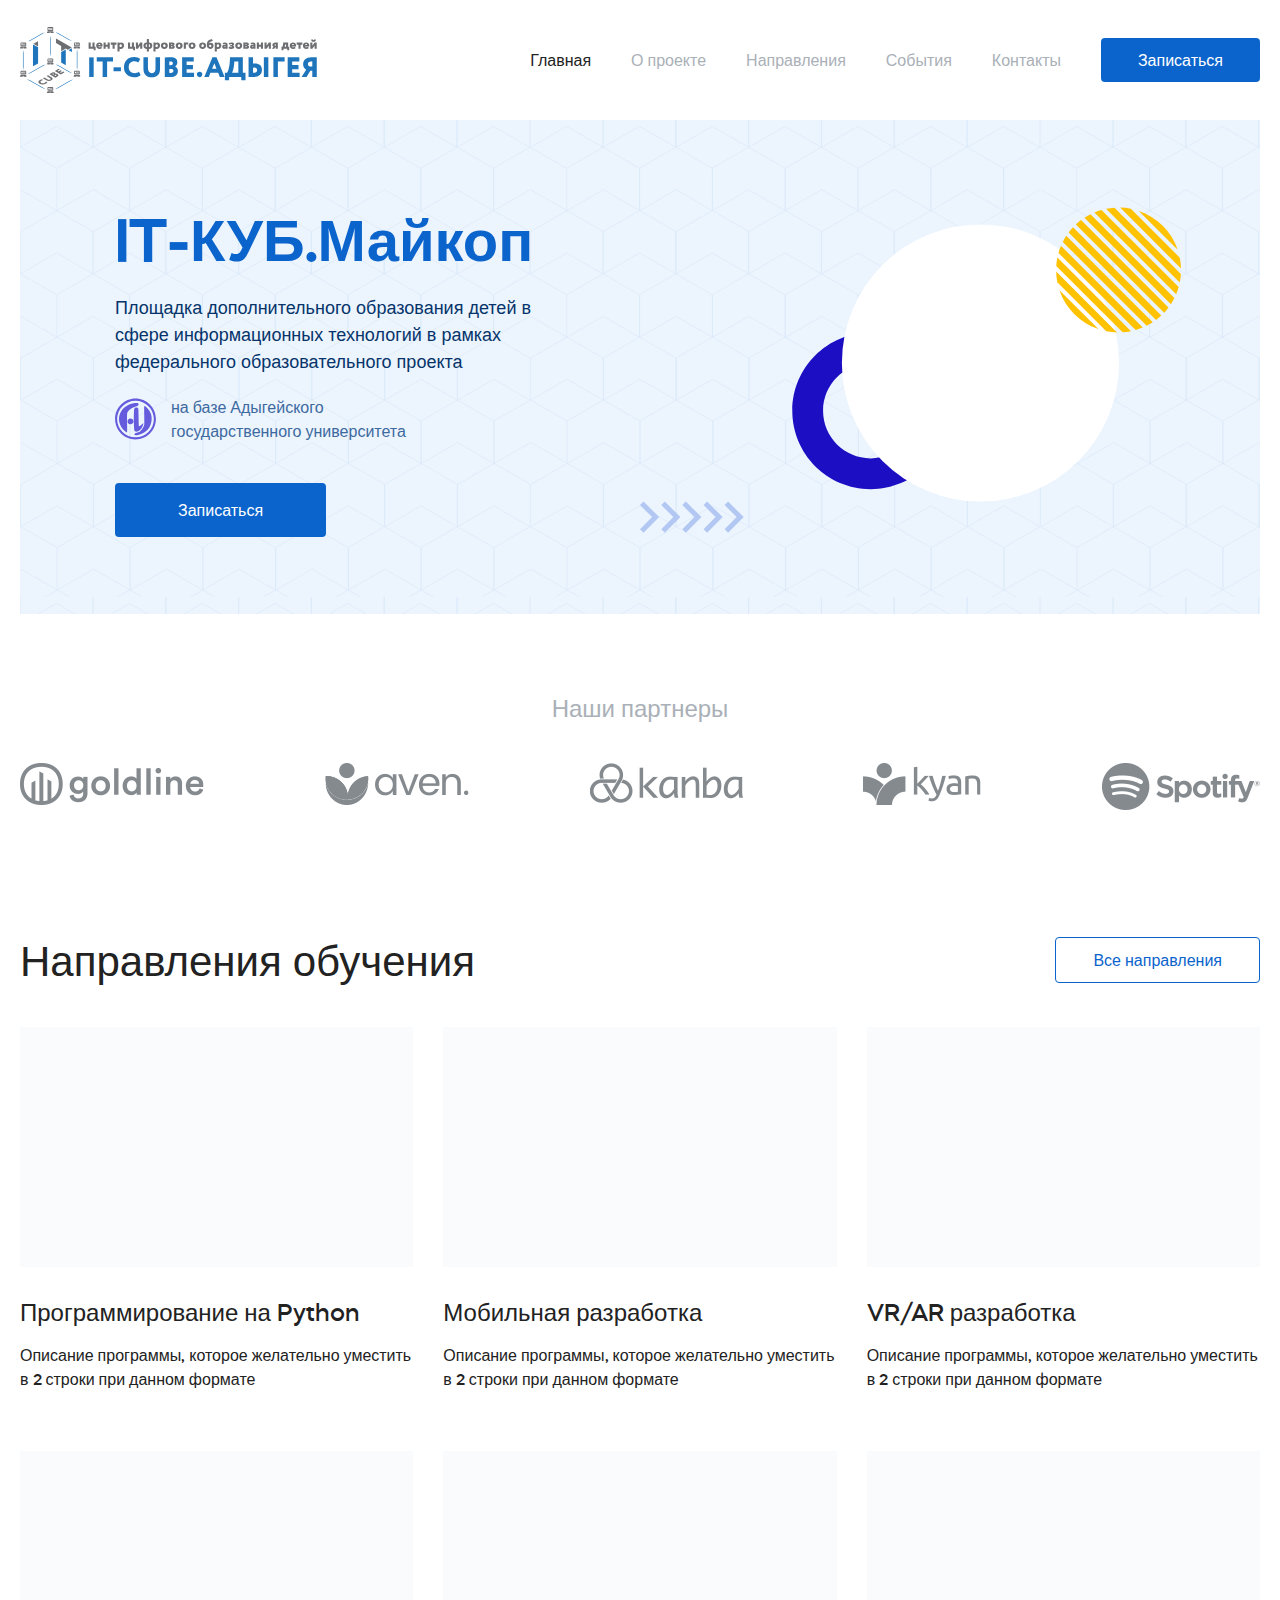
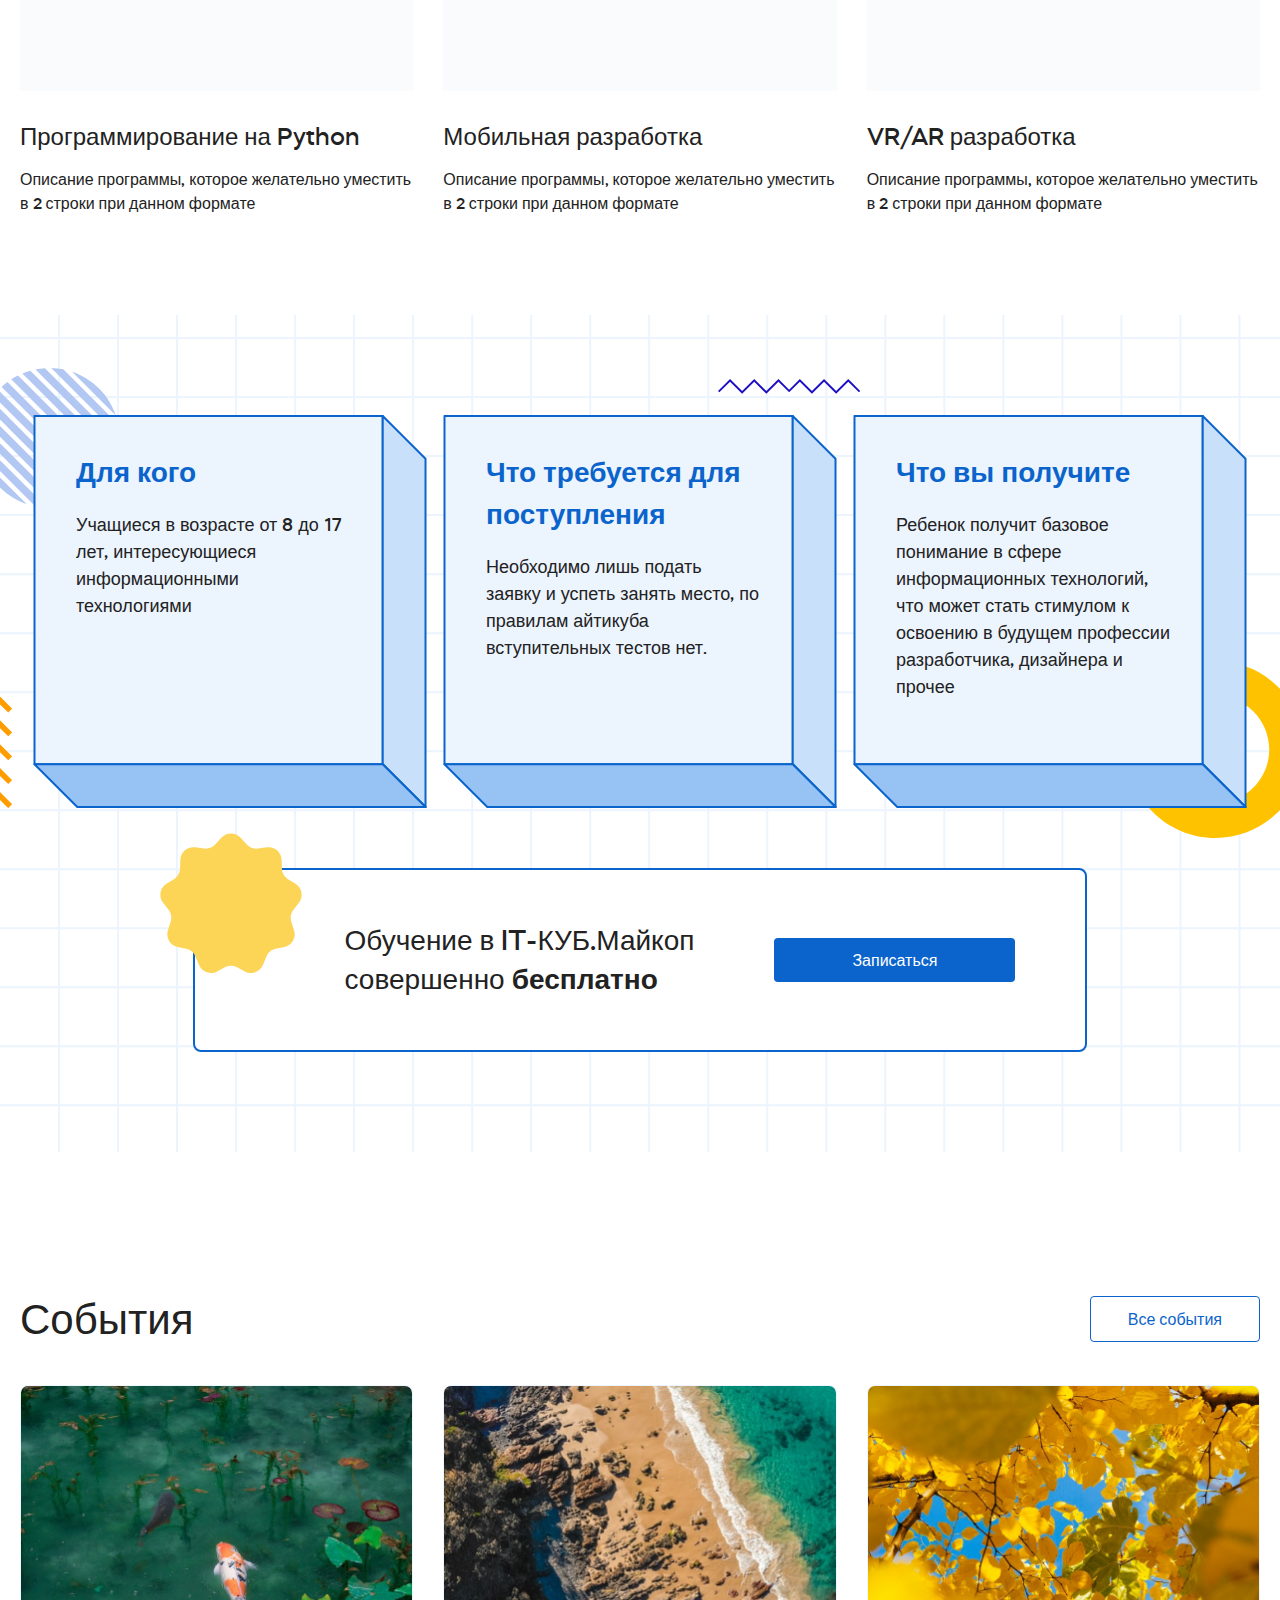
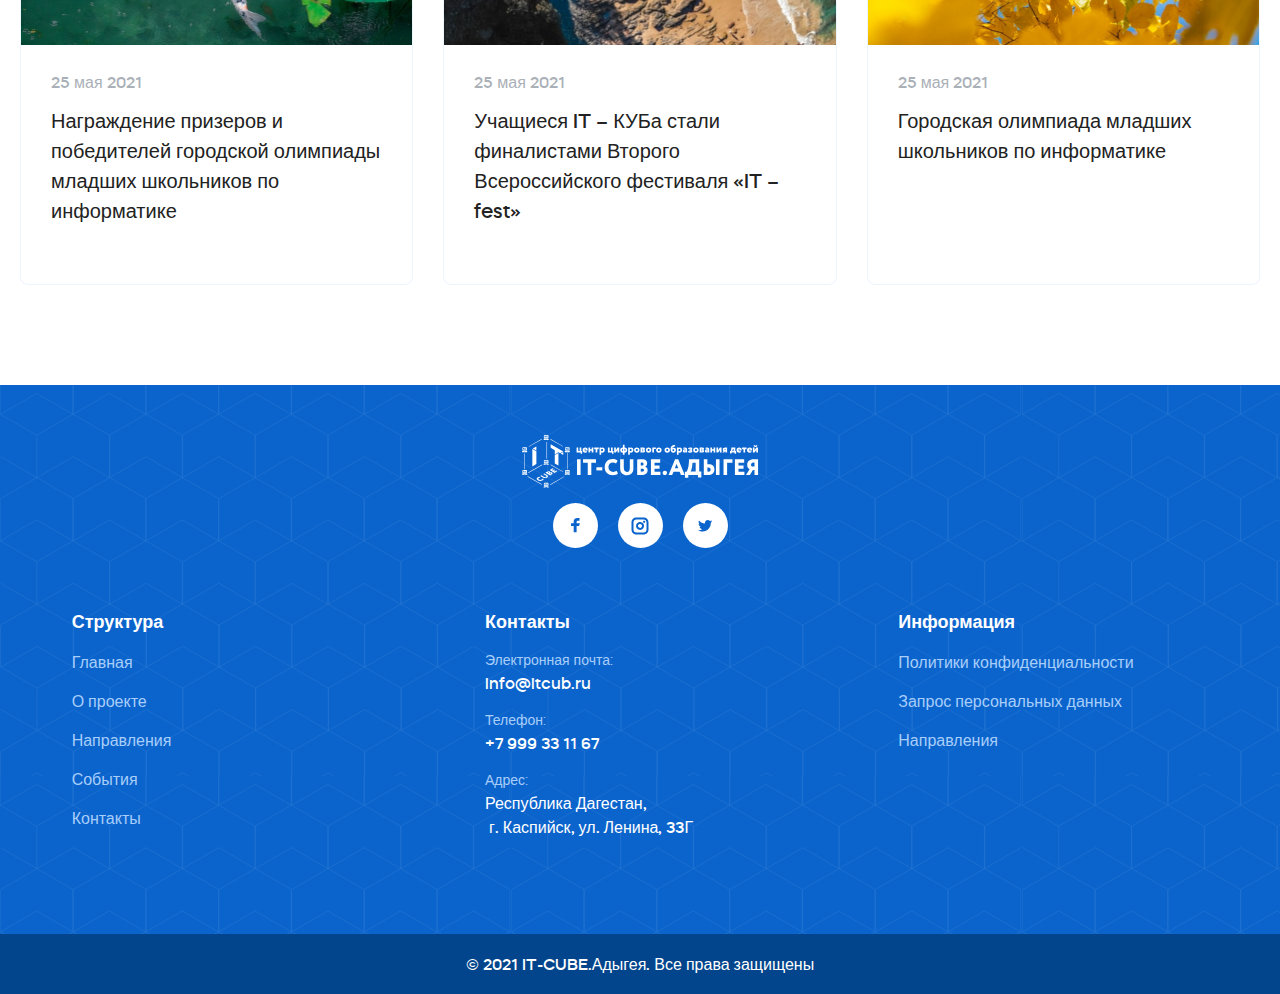
==== commit b9ccdf07: "rebuild to dev. More fixes" ====
--- a/index.html
+++ b/index.html
@@ -1,3 +1,3 @@
-<!-- - title, description, pageClass--><!DOCTYPE html><html lang="ru"><head><meta charset="utf-8"><title>IT-Cub: Главная</title><meta name="description" content=""><meta name="viewport" content="width=device-width, initial-scale=1.0"><script defer src="main.js"></script><link href="main.css" rel="stylesheet"></head><body class="index-page"><div class="wrapper"><header class="header"><div class="_wrapper"><div class="header__content _container"><div class="main-logo _light header__logo _col"><a href="index.html"><img src="assets/img/main-logo.svg" alt="IT-КУБ"></a></div><div class="header__menu menu _col"><div class="menu__icon icon-menu"><span></span><span></span><span></span></div><div class="menu__nav-wrapper"><nav class="menu__body"><ul class="menu__list"><li class="menu__item _active"><a class="menu__link" href="index.html">Главная</a></li><li class="menu__item"><a class="menu__link" href="about.html">О проекте</a></li><li class="menu__item"><a class="menu__link" href="directions.html">Направления</a></li><li class="menu__item"><a class="menu__link" href="events.html">События</a></li><li class="menu__item"><a class="menu__link" href="contacts.html">Контакты</a></li></ul></nav><button class="btn btn-m js-btn-cta">Записаться</button></div></div></div></div></header><main class="content-wrapper"><h1 class="visually-hidden">IT-Cub: Главная страница</h1><section class="hero"><div class="_wrapper"><div class="hero__content _container"><div class="hero__description _col"><h2 class="hero__title title-xl">IT-КУБ.Майкоп</h2><p class="hero__paragraph text-l">Площадка дополнительного образования детей +<!-- - title, description, pageClass--><!DOCTYPE html><html lang="ru"><head><meta charset="utf-8"><title>IT-Cub: Главная</title><meta name="description" content=""><meta name="viewport" content="width=device-width, initial-scale=1.0"><script defer src="main.js"></script><link href="main.css" rel="stylesheet"></head><body class="index-page"><div class="wrapper"><header class="header"><div class="_wrapper"><div class="header__content _container"><div class="main-logo _light header__logo _col"><a href="index.html"><img src="assets/img/main-logo.svg" alt="IT-КУБ"></a></div><div class="header__menu menu _col"><div class="menu__icon js-nav-menu-icon"><span></span><span></span></div><div class="menu__nav-wrapper"><nav class="menu__body"><ul class="menu__list"><li class="menu__item _active"><a class="menu__link" href="index.html">Главная</a></li><li class="menu__item"><a class="menu__link" href="about.html">О проекте</a></li><li class="menu__item"><a class="menu__link" href="directions.html">Направления</a></li><li class="menu__item"><a class="menu__link" href="events.html">События</a></li><li class="menu__item"><a class="menu__link" href="contacts.html">Контакты</a></li></ul></nav><button class="btn btn-m js-btn-cta">Записаться</button></div></div></div></div></header><main class="content-wrapper"><h1 class="visually-hidden">IT-Cub: Главная страница</h1><section class="hero"><div class="_wrapper"><div class="hero__content _container"><div class="hero__description _col"><h2 class="hero__title title-xl">IT-КУБ.Майкоп</h2><p class="hero__paragraph text-l">Площадка дополнительного образования детей  в сфере информационных технологий в рамках федерального образовательного проекта</p><div class="hero__note text-m"><img class="note__image" src="assets/img/logo-university.svg" alt=""><p class="note__text">на базе Адыгейского <br> государственного университета</p></div><button class="btn btn-l js-btn-cta">Записаться</button></div><div class="hero__image-container _col"><img class="hero__image" src="assets/img/hero-img.svg" alt=""></div></div></div></section><section class="partners"><div class="_wrapper"><div class="partners__content _container"><h2 class="partners__title title-m">Наши партнеры</h2><div class="partners__list-wrapper"><ul class="partners__list"><li class="partners__item"><img class="partners__logo" src="assets/img/logo-goldline.png" alt="Goldline"></li><li class="partners__item"><img class="partners__logo" src="assets/img/logo-aven.png" alt="Aven"></li><li class="partners__item"><img class="partners__logo" src="assets/img/logo-kanba.png" alt="Kanba"></li><li class="partners__item"><img class="partners__logo" src="assets/img/logo-kyan.png" alt="Kyan"></li><li class="partners__item"><img class="partners__logo" src="assets/img/logo-spotify.png" alt="Spotify"></li></ul></div></div></div></section><section class="directions"><div class="_wrapper"><div class="cards__header _container"><h2 class="directions__title title-xm">Направления обучения</h2><a class="btn btn-m btn_ghost" href="directions.html">Все направления</a></div><div class="directions__list-wrapper"><ul class="directions__list _container _fw"><li class="directions__item _col"><a href="#"><div class="directions__image-wrapper"><img class="directions__image" src="assets/img/direction.jpg" alt=""></div><div class="directions__description"><h3 class="direction__title title-m">Программирование на Python</h3><p class="direction__description">Описание программы, которое желательно уместить в 2 строки при данном формате</p></div></a></li><li class="directions__item _col"><a href="#"><div class="directions__image-wrapper"><img class="directions__image" src="assets/img/direction.jpg" alt=""></div><div class="directions__description"><h3 class="direction__title title-m">Мобильная разработка</h3><p class="direction__description">Описание программы, которое желательно уместить в 2 строки при данном формате</p></div></a></li><li class="directions__item _col"><a href="#"><div class="directions__image-wrapper"><img class="directions__image" src="assets/img/direction.jpg" alt=""></div><div class="directions__description"><h3 class="direction__title title-m">VR/AR разработка</h3><p class="direction__description">Описание программы, которое желательно уместить в 2 строки при данном формате</p></div></a></li><li class="directions__item _col"><a href="#"><div class="directions__image-wrapper"><img class="directions__image" src="assets/img/direction.jpg" alt=""></div><div class="directions__description"><h3 class="direction__title title-m">Программирование на Python</h3><p class="direction__description">Описание программы, которое желательно уместить в 2 строки при данном формате</p></div></a></li><li class="directions__item _col"><a href="#"><div class="directions__image-wrapper"><img class="directions__image" src="assets/img/direction.jpg" alt=""></div><div class="directions__description"><h3 class="direction__title title-m">Мобильная разработка</h3><p class="direction__description">Описание программы, которое желательно уместить в 2 строки при данном формате</p></div></a></li><li class="directions__item _col"><a href="#"><div class="directions__image-wrapper"><img class="directions__image" src="assets/img/direction.jpg" alt=""></div><div class="directions__description"><h3 class="direction__title title-m">VR/AR разработка</h3><p class="direction__description">Описание программы, которое желательно уместить в 2 строки при данном формате</p></div></a></li></ul></div></div></section><section class="for-whom"><div class="_wrapper"><h2 class="visually-hidden">Ответы на вопросы</h2><div class="for-whom__content"><div class="for-whom__list-wrapper _wrapper"><ul class="for-whom__list questions _container _fw"><li class="questions__item _col"><div class="question__wrapper"><h3 class="questions__title title-l">Для кого</h3><p class="question__description text-l">Учащиеся в возрасте от 8 до 17 лет,  интересующиеся информационными технологиями</p></div></li><li class="questions__item _col"><div class="question__wrapper"><h3 class="questions__title title-l">Что требуется для поступления</h3><p class="question__description text-l">Необходимо лишь подать заявку и успеть занять место, по правилам айтикуба вступительных тестов нет.</p></div></li><li class="questions__item _col"><div class="question__wrapper"><h3 class="questions__title title-l">Что вы получите</h3><p class="question__description text-l">Ребенок получит базовое понимание в сфере информационных технологий,  что может стать стимулом к освоению в будущем профессии разработчика, дизайнера и прочее</p></div></li></ul></div><div class="for-whom__cta"><p class="cta__text"> Обучение в IT-КУБ.Майкоп <br> совершенно <b> бесплатно </b></p><button class="btn btn-m js-btn-cta">Записаться</button></div></div></div></section><section class="events"><div class="_wrapper"><div class="cards__header _container"><h2 class="events__title title-xm">События</h2><a class="btn btn-m btn_ghost" href="events.html">Все события</a></div><ul class="events__list _container _fw"><div class="event__item-wrapper _col"><li class="events__item card_lifted"><a href="#"><div class="card__image-wrapper"><img class="events__image card__image" src="assets/img/event-1.jpg" alt="Награждение призеров и победителей городской олимпиады младших школьников по информатике"></div><div class="events__description card__description"><span class="event__time card__caption text-m">25 мая 2021</span><h3 class="event__title card__title title-s">Награждение призеров и победителей городской олимпиады младших школьников по информатике</h3></div></a></li></div><div class="event__item-wrapper _col"><li class="events__item card_lifted"><a href="#"><div class="card__image-wrapper"><img class="events__image card__image" src="assets/img/event-2.jpg" alt="Учащиеся IT – КУБа стали финалистами Второго Всероссийского фестиваля «IT – fest»"></div><div class="events__description card__description"><span class="event__time card__caption text-m">25 мая 2021</span><h3 class="event__title card__title title-s">Учащиеся IT – КУБа стали финалистами Второго Всероссийского фестиваля «IT – fest»</h3></div></a></li></div><div class="event__item-wrapper _col"><li class="events__item card_lifted"><a href="#"><div class="card__image-wrapper"><img class="events__image card__image" src="assets/img/event-3.jpg" alt="Городская олимпиада младших школьников по информатике"></div><div class="events__description card__description"><span class="event__time card__caption text-m">25 мая 2021</span><h3 class="event__title card__title title-s">Городская олимпиада младших школьников по информатике</h3></div></a></li></div></ul></div></section></main><footer class="footer"><div class="_wrapper"><div class="footer__body _container"><div class="brand _col"><div class="main-logo _light footer__logo"><a href="index.html"><img src="assets/img/main-logo-white.svg" alt="IT-КУБ"></a></div><ul class="socials"><li class="socials__item"><a class="socials__link icon-fb" href="#">Facebook</a></li><li class="socials__item"><a class="socials__link icon-ins" href="#">Instagram</a></li><li class="socials__item"><a class="socials__link icon-tw" href="#">Twitter</a></li></ul></div><ul class="footer__list _col"><b class="list__title title-ss">Структура</b><li class="footer__list-item"><a class="footer__link text-m" href="index.html">Главная</a></li><li class="footer__list-item"><a class="footer__link text-m" href="about.html">О проекте</a></li><li class="footer__list-item"><a class="footer__link" href="directions.html">Направления</a></li><li class="footer__list-item"><a class="footer__link" href="events.html">События</a></li><li class="footer__list-item"><a class="footer__link" href="contacts.html">Контакты</a></li></ul><ul class="footer__list _col"><b class="list__title title-ss">Контакты</b><li class="footer__list-item"><p class="footer-item__title text-s">Электронная почта:</p><a class="footer-item__text text-m" href="mailto:info@itcub.ru">info@itcub.ru</a></li><li class="footer__list-item"><p class="footer-item__title text-s">Телефон:</p><a class="footer-item__text text-m" href="+7999331167">+7 999 33 11 67</a></li><li class="footer__list-item"><p class="footer-item__title text-s">Адрес:</p><p class="footer-item__text text-m">Республика Дагестан, <br>  г. Каспийск, ул. Ленина, 33Г</p></li></ul><ul class="footer__list _col"><b class="list__title title-ss">Информация</b><li class="footer__list-item"><a class="footer__link" href="#">Политики конфиденциальности</a></li><li class="footer__list-item"><a class="footer__link" href="#">Запрос персональных данных</a></li><li class="footer__list-item"><a class="footer__link" href="#">Направления</a></li></ul></div></div><div class="footer__copyright"><p>© 2021 IT-CUBE.Адыгея. Все права защищены</p></div></footer></div></body></html>--- a/main.css
+++ b/main.css
@@ -35,185 +35,142 @@
   --global-z-content: calc(var(--global-z-background) + 1);
   --global-z-decor: calc(var(--global-z-content) + 1);
   --global-z-header: calc(var(--global-z-decor) + 1);
-  --global-z-popup: calc(var(--global-z-header) + 1);
-
-}
-/* @font-face { */
-/* font-family: 'mazzardh_black'; */
-/* src: url('../assets/fonts/mazzardh-black-webfont.eot'); */
-/* src: url('../assets/fonts/mazzardh-black-webfont.eot?#iefix') format('embedded-opentype'), */
-/* url('../assets/fonts/mazzardh-black-webfont.woff2') format('woff2'), */
-/* url('../assets/fonts/mazzardh-black-webfont.woff') format('woff'), */
-/* url('../assets/fonts/mazzardh-black-webfont.ttf') format('truetype'); */
-/* font-weight: normal; */
-/* font-style: normal; */
-/*  */
-/* } */
-/*  */
-/*  */
-/*  */
-/*  */
-/* @font-face { */
-/* font-family: 'mazzardh_black_italic'; */
-/* src: url('../assets/fonts/mazzardh-blackitalic-webfont.eot'); */
-/* src: url('../assets/fonts/mazzardh-blackitalic-webfont.eot?#iefix') format('embedded-opentype'), */
-/* url('../assets/fonts/mazzardh-blackitalic-webfont.woff2') format('woff2'), */
-/* url('../assets/fonts/mazzardh-blackitalic-webfont.woff') format('woff'), */
-/* url('../assets/fonts/mazzardh-blackitalic-webfont.ttf') format('truetype'); */
-/* font-weight: normal; */
-/* font-style: normal; */
-/*  */
-/* } */
-/*  */
-/*  */
-/*  */
-/*  */
-/* @font-face { */
-/* font-family: 'mazzardh_bold'; */
-/* src: url('../assets/fonts/mazzardh-bold-webfont.eot'); */
-/* src: url('../assets/fonts/mazzardh-bold-webfont.eot?#iefix') format('embedded-opentype'), */
-/* url('../assets/fonts/mazzardh-bold-webfont.woff2') format('woff2'), */
-/* url('../assets/fonts/mazzardh-bold-webfont.woff') format('woff'), */
-/* url('../assets/fonts/mazzardh-bold-webfont.ttf') format('truetype'); */
-/* font-weight: normal; */
-/* font-style: normal; */
-/*  */
-/* } */
-/*  */
-/*  */
-/*  */
-/*  */
-/* @font-face { */
-/* font-family: 'mazzardh_bold_italic'; */
-/* src: url('../assets/fonts/mazzardh-bolditalic-webfont.eot'); */
-/* src: url('../assets/fonts/mazzardh-bolditalic-webfont.eot?#iefix') format('embedded-opentype'), */
-/* url('../assets/fonts/mazzardh-bolditalic-webfont.woff2') format('woff2'), */
-/* url('../assets/fonts/mazzardh-bolditalic-webfont.woff') format('woff'), */
-/* url('../assets/fonts/mazzardh-bolditalic-webfont.ttf') format('truetype'); */
-/* font-weight: normal; */
-/* font-style: normal; */
-/*  */
-/* } */
-/*  */
-/*  */
-/*  */
-/*  */
-/* @font-face { */
-/* font-family: 'mazzardh_extrabold'; */
-/* src: url('../assets/fonts/mazzardh-extrabold-webfont.eot'); */
-/* src: url('../assets/fonts/mazzardh-extrabold-webfont.eot?#iefix') format('embedded-opentype'), */
-/* url('../assets/fonts/mazzardh-extrabold-webfont.woff2') format('woff2'), */
-/* url('../assets/fonts/mazzardh-extrabold-webfont.woff') format('woff'), */
-/* url('../assets/fonts/mazzardh-extrabold-webfont.ttf') format('truetype'); */
-/* font-weight: normal; */
-/* font-style: normal; */
-/*  */
-/* } */
-/*  */
-/*  */
-/*  */
-/*  */
-/* @font-face { */
-/* font-family: 'mazzardh_extrabold_italic'; */
-/* src: url('../assets/fonts/mazzardh-extrabolditalic-webfont.eot'); */
-/* src: url('../assets/fonts/mazzardh-extrabolditalic-webfont.eot?#iefix') format('embedded-opentype'), */
-/* url('../assets/fonts/mazzardh-extrabolditalic-webfont.woff2') format('woff2'), */
-/* url('../assets/fonts/mazzardh-extrabolditalic-webfont.woff') format('woff'), */
-/* url('../assets/fonts/mazzardh-extrabolditalic-webfont.ttf') format('truetype'); */
-/* font-weight: normal; */
-/* font-style: normal; */
-/*  */
-/* } */
-/*  */
-/*  */
-/*  */
-/*  */
-/* @font-face { */
-/* font-family: 'mazzardh_extralight'; */
-/* src: url('../assets/fonts/mazzardh-extralight-webfont.eot'); */
-/* src: url('../assets/fonts/mazzardh-extralight-webfont.eot?#iefix') format('embedded-opentype'), */
-/* url('../assets/fonts/mazzardh-extralight-webfont.woff2') format('woff2'), */
-/* url('../assets/fonts/mazzardh-extralight-webfont.woff') format('woff'), */
-/* url('../assets/fonts/mazzardh-extralight-webfont.ttf') format('truetype'); */
-/* font-weight: normal; */
-/* font-style: normal; */
-/*  */
-/* } */
-/*  */
-/*  */
-/*  */
-/*  */
-/* @font-face { */
-/* font-family: 'mazzardh_extralight_italic'; */
-/* src: url('../assets/fonts/mazzardh-extralightitalic-webfont.eot'); */
-/* src: url('../assets/fonts/mazzardh-extralightitalic-webfont.eot?#iefix') format('embedded-opentype'), */
-/* url('../assets/fonts/mazzardh-extralightitalic-webfont.woff2') format('woff2'), */
-/* url('../assets/fonts/mazzardh-extralightitalic-webfont.woff') format('woff'), */
-/* url('../assets/fonts/mazzardh-extralightitalic-webfont.ttf') format('truetype'); */
-/* font-weight: normal; */
-/* font-style: normal; */
-/*  */
-/* } */
-/*  */
-/*  */
-/*  */
-/*  */
-/* @font-face { */
-/* font-family: 'mazzardh_italic'; */
-/* src: url('../assets/fonts/mazzardh-italic-webfont.eot'); */
-/* src: url('../assets/fonts/mazzardh-italic-webfont.eot?#iefix') format('embedded-opentype'), */
-/* url('../assets/fonts/mazzardh-italic-webfont.woff2') format('woff2'), */
-/* url('../assets/fonts/mazzardh-italic-webfont.woff') format('woff'), */
-/* url('../assets/fonts/mazzardh-italic-webfont.ttf') format('truetype'); */
-/* font-weight: normal; */
-/* font-style: normal; */
-/*  */
-/* } */
-/*  */
-/*  */
-/*  */
-/*  */
-/* @font-face { */
-/* font-family: 'mazzardh_light'; */
-/* src: url('../assets/fonts/mazzardh-light-webfont.eot'); */
-/* src: url('../assets/fonts/mazzardh-light-webfont.eot?#iefix') format('embedded-opentype'), */
-/* url('../assets/fonts/mazzardh-light-webfont.woff2') format('woff2'), */
-/* url('../assets/fonts/mazzardh-light-webfont.woff') format('woff'), */
-/* url('../assets/fonts/mazzardh-light-webfont.ttf') format('truetype'); */
-/* font-weight: normal; */
-/* font-style: normal; */
-/*  */
-/* } */
-/*  */
-/*  */
-/*  */
-/*  */
-/* @font-face { */
-/* font-family: 'mazzardh_light_italic'; */
-/* src: url('../assets/fonts/mazzardh-lightitalic-webfont.eot'); */
-/* src: url('../assets/fonts/mazzardh-lightitalic-webfont.eot?#iefix') format('embedded-opentype'), */
-/* url('../assets/fonts/mazzardh-lightitalic-webfont.woff2') format('woff2'), */
-/* url('../assets/fonts/mazzardh-lightitalic-webfont.woff') format('woff'), */
-/* url('../assets/fonts/mazzardh-lightitalic-webfont.ttf') format('truetype'); */
-/* font-weight: normal; */
-/* font-style: normal; */
-/*  */
-/* } */
-/*  */
-/*  */
-/*  */
-/*  */
-/* @font-face { */
-/* font-family: 'mazzardh_medium'; */
-/* src: url('../assets/fonts/mazzardh-medium-webfont.eot'); */
-/* src: url('../assets/fonts/mazzardh-medium-webfont.eot?#iefix') format('embedded-opentype'), */
-/* url('../assets/fonts/mazzardh-medium-webfont.woff2') format('woff2'), */
-/* url('../assets/fonts/mazzardh-medium-webfont.woff') format('woff'), */
-/* url('../assets/fonts/mazzardh-medium-webfont.ttf') format('truetype'); */
-/* font-weight: normal; */
-/* font-style: normal; */
-/*  */
-/* } */
+  --global-z-burger: calc(var(--global-z-header) + 1);
+  --global-z-popup: calc(var(--global-z-burger) + 1);
+
+}
+@font-face {
+    font-family: 'mazzardh_black';
+    src: url(860e66c3420b64a426bd.eot);
+    src: url(860e66c3420b64a426bd.eot?#iefix) format('embedded-opentype'),
+         url(5ece0452702287ab4200.woff2) format('woff2'),
+         url(6a5e661e5ffbd345399e.woff) format('woff'),
+         url(688e73b267d9b36bc173.ttf) format('truetype');
+    font-weight: normal;
+    font-style: normal;
+
+}
+@font-face {
+    font-family: 'mazzardh_black_italic';
+    src: url(a9254e60c5d308b83bc5.eot);
+    src: url(a9254e60c5d308b83bc5.eot?#iefix) format('embedded-opentype'),
+         url(01df0f7b496f285034a9.woff2) format('woff2'),
+         url(d78620a2cd22c039c6fe.woff) format('woff'),
+         url(eedec28d0bbb9f8ce942.ttf) format('truetype');
+    font-weight: normal;
+    font-style: normal;
+
+}
+@font-face {
+    font-family: 'mazzardh_bold';
+    src: url(4ed6154f2664ec831125.eot);
+    src: url(4ed6154f2664ec831125.eot?#iefix) format('embedded-opentype'),
+         url(4991efad95bb8d058410.woff2) format('woff2'),
+         url(43011e36ba3d1fa43cdc.woff) format('woff'),
+         url(ed2d6812d9953ccf83e4.ttf) format('truetype');
+    font-weight: normal;
+    font-style: normal;
+
+}
+@font-face {
+    font-family: 'mazzardh_bold_italic';
+    src: url(33713cafdaf5d4533b76.eot);
+    src: url(33713cafdaf5d4533b76.eot?#iefix) format('embedded-opentype'),
+         url(db5e5aa11ab7f18c9d24.woff2) format('woff2'),
+         url(2ce924cd8eeb7e95fd2f.woff) format('woff'),
+         url(0546b8e0eaf7a3c42165.ttf) format('truetype');
+    font-weight: normal;
+    font-style: normal;
+
+}
+@font-face {
+    font-family: 'mazzardh_extrabold';
+    src: url(627131efe59cee76129f.eot);
+    src: url(627131efe59cee76129f.eot?#iefix) format('embedded-opentype'),
+         url(552db41b71c8db943872.woff2) format('woff2'),
+         url(e0b748f51ac700287168.woff) format('woff'),
+         url(3a90fa70193cb0157883.ttf) format('truetype');
+    font-weight: normal;
+    font-style: normal;
+
+}
+@font-face {
+    font-family: 'mazzardh_extrabold_italic';
+    src: url(cff41bdad8ecba789226.eot);
+    src: url(cff41bdad8ecba789226.eot?#iefix) format('embedded-opentype'),
+         url(7a46ae9787772b4bada5.woff2) format('woff2'),
+         url(0b8432a73981b0cc8e6c.woff) format('woff'),
+         url(d01b5717c1ea15152e8e.ttf) format('truetype');
+    font-weight: normal;
+    font-style: normal;
+
+}
+@font-face {
+    font-family: 'mazzardh_extralight';
+    src: url(8433d0dc64b8cefd02c6.eot);
+    src: url(8433d0dc64b8cefd02c6.eot?#iefix) format('embedded-opentype'),
+         url(5bb66049775e9f021257.woff2) format('woff2'),
+         url(019c09bdd970d13758f3.woff) format('woff'),
+         url(e8d7423bb5cdc0516d47.ttf) format('truetype');
+    font-weight: normal;
+    font-style: normal;
+
+}
+@font-face {
+    font-family: 'mazzardh_extralight_italic';
+    src: url(d55730f680c31403b6ce.eot);
+    src: url(d55730f680c31403b6ce.eot?#iefix) format('embedded-opentype'),
+         url(43fb9029771176f10bcd.woff2) format('woff2'),
+         url(73ebd5ee1857b3144e0f.woff) format('woff'),
+         url(0467e0b65f2758fbbc58.ttf) format('truetype');
+    font-weight: normal;
+    font-style: normal;
+
+}
+@font-face {
+    font-family: 'mazzardh_italic';
+    src: url(6ccf029e92ca4a2474f7.eot);
+    src: url(6ccf029e92ca4a2474f7.eot?#iefix) format('embedded-opentype'),
+         url(e308fd8b3be20997e8ce.woff2) format('woff2'),
+         url(dd4fe8c6b73979f001e5.woff) format('woff'),
+         url(a5c75a4ce9471033bd4e.ttf) format('truetype');
+    font-weight: normal;
+    font-style: normal;
+
+}
+@font-face {
+    font-family: 'mazzardh_light';
+    src: url(67ead8ef007c7f33badb.eot);
+    src: url(67ead8ef007c7f33badb.eot?#iefix) format('embedded-opentype'),
+         url(768eee7831ac37d2c744.woff2) format('woff2'),
+         url(cbb8b8630a17ed080c52.woff) format('woff'),
+         url(647f4b49406e8d6e202c.ttf) format('truetype');
+    font-weight: normal;
+    font-style: normal;
+
+}
+@font-face {
+    font-family: 'mazzardh_light_italic';
+    src: url(8b1329128586b38ec6cf.eot);
+    src: url(8b1329128586b38ec6cf.eot?#iefix) format('embedded-opentype'),
+         url(d96ac43f7f0d1df2b9cd.woff2) format('woff2'),
+         url(9a85a9486254678abef9.woff) format('woff'),
+         url(4a344f237932d87cbb15.ttf) format('truetype');
+    font-weight: normal;
+    font-style: normal;
+
+}
+@font-face {
+    font-family: 'mazzardh_medium';
+    src: url(9312fd196294b28736c4.eot);
+    src: url(9312fd196294b28736c4.eot?#iefix) format('embedded-opentype'),
+         url(555bce24b3d05362d879.woff2) format('woff2'),
+         url(b35ce4a523792a5d9d29.woff) format('woff'),
+         url(0c1f7a793ccdaf4ff096.ttf) format('truetype');
+    font-weight: normal;
+    font-style: normal;
+
+}
 .title-xl {
   font-size: var(--global-heading-fontSize);
 }
@@ -720,6 +677,11 @@
   margin: 0 auto;
   padding: 0 20px;
 }
+._g-wrapper {
+  max-width: 856px;
+  margin: 0 auto;
+  padding: 0 20px;
+}
 ._col {
   --columns: var(--global-grid-columns, 12); /* number of columns in the grid system */
   --width: var(--width-mobile, 0); /* width of the element */
@@ -758,6 +720,7 @@
   width: 100%;
 }
 .btn {
+  flex-shrink: 0;
   color: var(--global-color-white-900);
   font: inherit;
   font-size: var(--global-text-fontSize-m);
@@ -806,7 +769,9 @@
   padding-top: 27px;
   padding-bottom: 27px}
 .header__content {
+  position: relative;
   align-items: center;
+  justify-content: space-between;
 }
 .header__logo {
   padding-left: 0px;
@@ -817,7 +782,10 @@
 }
 .header__menu {
   --width-mobile: 12;
-  --width-desktop: 9;
+  --width-desktop: 8;
+  position: relative;
+  flex-shrink: 0;
+  flex-grow: 1;
   padding-right: 0px;
 }
 .menu__list,
@@ -831,6 +799,7 @@
   margin: 0;
 }
 .menu__item {
+  flex-shrink: 0;
   padding-left: 20px;
   padding-right: 20px;
 }
@@ -850,9 +819,86 @@
 .menu__nav-wrapper .btn {
   margin-left: 20px;
 }
+.menu__icon {
+  display: none;
+  position: absolute;
+  right: 0;
+  top: -52px;
+  width: 40px;
+  height: 40px;
+  cursor: pointer;
+  transition: all 0.3s ease-in-out;
+}
+.menu__icon::before,
+.menu__icon::after {
+  content: '';
+  display: block;
+  position: absolute;
+  right: 0;
+  /* top: 50%; */
+  /* transform: translateX(-50%); */
+  width: 30px;
+  height: 2px;
+  background-color: var(--global-dark-800-color);
+  z-index: var(--global-z-burger);
+  transition: all 0.3s ease-in-out;
+  transform-origin: center;
+}
+.menu__icon::before {
+  top: 10px;
+}
+.menu__icon::after {
+  bottom: 10px;
+}
+.menu__icon._active {
+  height: 40px;
+}
+.menu__icon._active::before {
+  transform: translateY(4px) rotate(45deg);
+}
+.menu__icon._active::after {
+  transform: translateY(-14px) rotate(-45deg);
+}
+@media (max-width: 1116px) {
+  .menu__nav-wrapper {
+    display: none;
+    opacity: 0;
+    transition: opacity 0.5s ease-in-out;
+  }
+
+  .menu__nav-wrapper._active {
+    display: flex;
+    opacity: 1;
+  }
+
+  .menu__list,
+  .menu__nav-wrapper {
+    flex-direction: column;
+  }
+
+
+  .header__menu {
+    --width: 12;
+  }
+
+  .menu__item {
+    padding-bottom: 20px;
+    padding-bottom: calc(var(--global-grid-gutter) * 2.3);
+  }
+
+  .menu__icon {
+    display: block;
+  }
+
+}
+@media (max-width: 425px) {
+  .main-logo img {
+    max-width: 80%;
+  }
+}
 .footer {
   background-color: var(--global-blue-700-color);
-  background-image: url([data-uri]);
+  background-image: url(79af1a027c9fd739a2f1.svg);
 }
 .footer__body {
   padding-top: 50px;
@@ -876,10 +922,19 @@
 .footer ul li {
   list-style: none;
 }
+.brand {
+  margin-bottom: 60px;
+}
 .brand,
 .footer__list {
   --width-mobile: 12;
   --width-desktop: 3;
+}
+.footer__list {
+  --width-tablet: 4;
+  margin-right: auto;
+  margin-left: auto;
+  padding-bottom: calc(var(--global-grid-gutter) * 2);
 }
 .footer__logo {
   margin-bottom: 31px;
@@ -907,13 +962,13 @@
   font-size: 0;
 }
 .icon-fb {
-  background-image: url([data-uri]);
+  background-image: url(1553335780b82fe34f3d.svg);
 }
 .icon-ins {
-  background-image: url([data-uri]);
+  background-image: url(aecccf2f6b596bcbfaea.svg);
 }
 .icon-tw {
-  background-image: url([data-uri]);
+  background-image: url(c25a5879eb8623441339.svg);
 }
 .footer .list__title {
   display: block;
@@ -943,16 +998,37 @@
 .footer__copyright p {
   margin: 0;
 }
+@media (max-width: 1280px) {
+  .brand {
+    flex-basis: 100%;
+  }
+
+  .footer__logo {
+    margin: 0 auto var(--global-grid-gutter);
+  }
+
+  .socials {
+    justify-content: center;
+  }
+}
+@media (max-width: 768px) {
+  .footer .list__title,
+  .footer__list-item {
+    text-align: center;
+  }
+}
 .hero {
 }
 .hero__content {
   --width-mobile: 6;
   background-color: var(--global-blue-300-color);
-  background-image: url([data-uri]);
+  background-image: url(377c0209c57350788833.svg);
   padding-left: var(--global-grid-gutter);
   padding-right: var(--global-grid-gutter);
 }
 .hero__description {
+  --width: 6;
+  min-width: 603px;
   padding-top: 77px;
   padding-right: 80px;
   padding-bottom: 77px;
@@ -962,16 +1038,17 @@
   display: flex;
   justify-content: center;
   padding-top: 60px;
-  padding-right: 88px;
-  padding-bottom: 68px}
-.hero__image-container::before {
-  content: '';
-  position: absolute;
-  left: -70px;
-  bottom: 52px;
-  background-image: url([data-uri]);
-  background-repeat: no-repeat;
-}
+  padding-right: 64px;
+  padding-bottom: 53px;
+  padding-left: 0}
+/* .hero__image-container::before { */
+/* content: ''; */
+/* position: absolute; */
+/* left: -70px; */
+/* bottom: 52px; */
+/* background-image: url("../assets/img/hero-decor-arrows-pattern.svg"); */
+/* background-repeat: no-repeat; */
+/* } */
 .hero__image {
   max-width: 100%;
   height: auto;
@@ -997,7 +1074,9 @@
   margin: 0;
 }
 .hero__image-container {
-  --width-mobile: 6;
+  --width-mobile: 12;
+  --width-tablet: 4;
+  --width-desktop: 6;
 }
 .partners ul {
   margin-top: 0;
@@ -1027,35 +1106,58 @@
   display: flex;
   justify-content: space-between;
 }
+@media(max-width: 991px) {
+  .partners__item {
+    padding-left: 15px;
+    padding-right: 15px;
+    padding-bottom: 30px;
+  }
+
+  .partners__list-wrapper {
+    margin-bottom: -30px;
+  }
+
+  .partners__list {
+    justify-content: center;
+    flex-wrap: wrap;
+    margin-bottom: -30px;
+  }
+
+  .partners ul {
+     margin-bottom: unset;
+  }
+}
+.directions {
+  padding-bottom: 100px;
+}
 .directions ul {
   padding: 0;
+  margin: 0;
   list-style: none;
 }
 .cards__header {
   align-items: center;
   justify-content: space-between;
 }
-.directions__list {
-}
 .directions__item {
   --width-mobile: 12;
+  --width-tablet: 6;
   --width-desktop: 4;
-  margin-bottom: 40px;
-  padding-bottom: 20px;
+  margin-top: 60px;
+}
+.directions__item:nth-child(1), 
+.directions__item:nth-child(2), 
+.directions__item:nth-child(3) {
+  margin-top: 0;
 }
 .directions__item a {
   font: inherit;
   text-decoration: none;
   color: inherit;
 }
-.directions__image-wrapper {
-  position: relative;
-  display: block;
-  height: 0;
-  padding: 0;
-  overflow: hidden;
-  padding-bottom: 60.9375%;
-}
+/* .directions__image-wrapper {
+  @util aspect-ratio(16:9.75);
+} */
 .directions__image {
   width: 100%;
 }
@@ -1063,15 +1165,42 @@
   margin-top: 28px;
 }
 .direction__title {
-  margin-top: 0;
-  margin-bottom: 12px}
+  margin: 0;
+}
+.direction__description {
+  margin-top: 12px;
+  margin-bottom: 0;
+}
+@media(max-width: 991px) {
+  .directions__item:nth-child(3) {
+    margin-top: 60px;
+  }
+}
+@media(max-width: 768px) {
+  .directions__item {
+    margin-top: 30px;
+  }
+  .directions__item:nth-child(2),
+  .directions__item:nth-child(3) {
+    margin-top: 30px;
+  }
+  .directions__description {
+    margin-top: 20px;
+  }
+  .direction__title {
+    font-size: 18px;
+  }
+  .direction__description {
+    margin-top: 10px;
+    font-size: 14px;
+  }
+}
 .for-whom {
   padding-top: 100px;
   padding-bottom: 100px;
-  background-image: url([data-uri]);
-  background-repeat: repeat-x;
-  background-size: contain;
-  /* background-position: 50% 50%; */
+  background-image: url(edb7ec7769b960f158ab.svg);
+  background-repeat: repeat;
+  background-size: auto;
 }
 .for-whom__list-wrapper {
   position: relative;
@@ -1083,7 +1212,7 @@
   position: absolute;
   left: -43px;
   bottom: 0px;
-  background-image: url([data-uri]);
+  background-image: url(c9d9b6ccc1fb07116158.svg);
   background-repeat: no-repeat;
 }
 .for-whom__list-wrapper::after {
@@ -1093,7 +1222,7 @@
   position: absolute;
   top: -36px;
   right: 400px;
-  background-image: url([data-uri]);
+  background-image: url(ae961dc608f34580b190.svg);
   background-repeat: no-repeat;
 }
 .for-whom ul {
@@ -1120,7 +1249,7 @@
   top: -47px;
   left: -46px;
   z-index: var(--global-z-background);
-  background-image: url([data-uri]);
+  background-image: url(ac7fdd154480a81c0b12.svg);
   background-repeat: no-repeat;
   background-size: 100% 100%;
   background-position: 50% 50%;
@@ -1133,7 +1262,7 @@
   right: -49px;
   bottom: -30px;
   z-index: var(--global-z-background);
-  background-image: url([data-uri]);
+  background-image: url(7136fca601bfa031a30f.svg);
   background-repeat: no-repeat;
   background-size: 100% 100%;
   background-position: 50% 50%;
@@ -1148,7 +1277,7 @@
   --width-tablet: 4;
   /* position: relative; */
   min-height: 393px;
-  background-image: url([data-uri]);
+  background-image: url(8d00e93fe361b157567e.svg);
   background-repeat: no-repeat;
   background-size: 100% 100%;
   background-position: 50% 50%;
@@ -1180,7 +1309,7 @@
   /* FIXME: Error: Can't resolve 
    * '../../assets/img/bg-decor-rounded-star.svg' 
    * in '/src/css' */
-  background-image: url([data-uri]);
+  background-image: url(c1f17911d2c36b94cf65.svg);
   background-repeat: no-repeat;
   width: 156px;
   height: 156px;
@@ -1554,3 +1683,438 @@
 		margin-top: 30px;
 	}
 }
+.directions-page .directions {
+	padding-top: 0;
+	padding-bottom: 100px;
+}
+.directions-page .directions__title {
+	padding: 60px 0;
+	background-color: #FAFBFD;
+}
+.directions-page .directions__title h2 {
+	text-align: center;
+	color: var(--global-blue-700-color);
+	margin: 0;
+}
+.directions-page .directions__list {
+	margin-top: 60px;
+}
+@media(max-width: 768px) {
+	.directions-page .directions {
+		padding-bottom: 50px;
+	}
+	.directions-page .directions__title {
+		padding: 52px 0;
+	}
+	.directions-page .directions__title h2 {
+		font-size: 38px;
+	}
+	.directions-page .directions__list {
+		margin-top: 30px;
+	}
+}
+.about-page .about__title {
+	padding: 60px 0;
+	background-color: #FAFBFD;
+}
+.about-page h2 {
+	color: var(--global-blue-700-color);
+	margin: 60px 0 0;
+}
+.about-page .description {
+	color: var(--global-dark-800-color);
+	margin: 16px 0 0;
+}
+.about-page .about__title h2 {
+	text-align: center;
+	color: var(--global-blue-700-color);
+	margin: 0;
+}
+.about-page .advantages__list {
+	margin-top: 16px;
+	margin-bottom: 0;
+	padding-left: 18px;
+	list-style-type: none;
+}
+.about-page .advantages__item {
+	margin-top: 12px;
+	position: relative;
+}
+.about-page .advantages__item::before {
+	position: absolute;
+	content: '';
+	background-color: var(--global-blue-700-color);
+	width: 8px;
+	height: 8px;
+	top: 9px;
+	left: -18px;
+	border-radius: 50%;
+}
+.about-page .advantages__item:first-child {
+	margin-top: 0;
+}
+.about-page .documents__list {
+	margin-top: 20px;
+	padding: 0;
+	list-style-type: none;
+}
+.about-page .documents__item {
+	margin-top: 12px;
+	padding: 20px 30px;
+	border: 1px solid var(--global-blue-300-color);
+	border-radius: 8px;
+}
+.about-page .documents__item:first-child {
+	margin-top: 0;
+}
+.about-page .documents__item .item__link {
+	display: flex;
+	align-items: center;
+	flex-wrap: wrap;
+	text-decoration: none;
+}
+.about-page .documents__item .link__info {
+	display: flex;
+	align-items: center;
+	flex-basis: 93%;
+}
+.about-page .documents__item .info  {
+	margin-left: 15px;
+}
+.about-page .documents__item .info h3 {
+	margin: 0;
+	color: var(--global-blue-700-color);
+}
+.about-page .documents__item .info span {
+	margin-top: 8px;
+	display: block;
+	color: var(--global-grey-900-color);
+}
+.about-page .documents__item .link__download {
+	margin-left: auto;
+	width: 44px;
+	height: 44px;
+	display: flex;
+	align-items: center;
+	justify-content: center;
+	border-radius: 50%;
+	background-color: #FAFBFD;
+}
+@media(max-width: 991px) {
+	.about-page .documents__item .link__info {
+		flex-wrap: wrap;
+		flex-basis: 100%;
+	}
+	.about-page .documents__item .info  {
+		margin-left: 0;
+		flex-basis: 100%;
+		margin-top: 10px;
+	}
+	.about-page .documents__item .link__download {
+		margin-left: 0;
+		margin-top: 10px;
+	}
+}
+@media(max-width: 768px) {
+	.about-page {
+		padding-bottom: 50px;
+	}
+	.about-page .about__title {
+		padding: 52px 0;
+	}
+	.about-page h2 {
+		margin: 30px 0 0;
+		font-size: 18px;
+	}
+	.about-page .description {
+		margin: 10px 0 0;
+		font-size: 14px;
+	}
+	.about-page .about__title h2 {
+		font-size: 38px;
+	}
+	.about-page .advantages__list {
+		margin-top: 0px;
+		padding-left: 16px;
+	}
+	.about-page .advantages__item::before {
+		top: 6px;
+		left: -16px;
+	}
+	.about-page .documents__item {
+		margin-top: 20px;
+		padding: 20px 15px;
+	}
+	.about-page .documents__item .info h3 {
+		font-size: 14px;
+	}
+}
+.directions-inner__wrapper {
+	margin-top: 30px;
+	padding-bottom: 100px;
+}
+section.directions-inner__info .info__image {
+	background-color: #FAFBFD;
+	min-height: 346px;
+	max-height: 346px;
+}
+section.directions-inner__info .info__image img {
+	width: 100%;
+	height: 100%;
+	-o-object-fit: cover;
+	   object-fit: cover;
+	display: block;
+}
+section.directions-inner__info .info__title {
+	margin-top: 40px;
+	margin-bottom: 0;
+	color: var(--global-dark-800-color);
+}
+section.directions-inner__info .info__list {
+	list-style-type: none;
+	display: flex;
+	flex-wrap: wrap;
+	justify-content: space-between;
+	padding: 0;
+	margin: 50px 0 0;
+}
+section.directions-inner__info .info__item {
+	flex-basis: 31.5%;
+}
+section.directions-inner__info .info__item:nth-child(4) {
+	flex-basis: 65.8%;
+}
+section.directions-inner__info .info__item:nth-child(5) {
+	flex-basis: 31.5%;
+}
+section.directions-inner__info .info__item:nth-child(4),
+section.directions-inner__info .info__item:nth-child(5) {
+	margin-top: 40px;
+}
+section.directions-inner__info .item__image {
+	margin-top: 12px;
+}
+section.directions-inner__info .item__title {
+	color: var(--global-grey-900-color);
+	margin: 0;
+}
+section.directions-inner__info .item__description {
+	color: var(--global-dark-800-color);
+	margin-top: 12px;
+	margin-bottom: 0;
+}
+section.directions-inner__info .info__description {
+	margin-top: 60px;
+}
+section.directions-inner__info .info__description .text {
+	color: var(--global-dark-800-color);
+	margin-top: 10px;
+	margin-bottom: 0;
+}
+section.directions-inner__info .info__description .selected__text {
+	color: var(--global-blue-700-color);
+	margin: 0;
+	font-weight: 600;
+}
+section.directions-inner__info .info__description ul {
+	margin-top: 16px;
+	margin-bottom: 0;
+	padding-left: 18px;
+	list-style-type: none;
+}
+section.directions-inner__info .info__description ul li {
+	margin-top: 12px;
+	position: relative;
+}
+section.directions-inner__info .info__description ul li::before {
+	position: absolute;
+	content: '';
+	background-color: var(--global-blue-700-color);
+	width: 8px;
+	height: 8px;
+	top: 9px;
+	left: -18px;
+	border-radius: 50%;
+}
+section.directions-inner__info .info__description h3 {
+	color: var(--global-blue-700-color);
+	margin: 0;
+}
+section.directions-inner__info .info__description ol {
+	margin-top: 16px;
+	margin-bottom: 0;
+	padding-left: 18px;
+}
+section.directions-inner__info .info__description ol li {
+	margin-top: 12px;
+	color: var(--global-blue-700-color);
+}
+section.directions-inner__info .info__description ol li p {
+	color: var(--global-dark-800-color);
+}
+section.directions-inner__info .info__description ul li a {
+	text-decoration: none;
+	color: var(--global-blue-700-color);
+	transition: .3s;
+	border-bottom: 1px solid transparent;
+}
+section.directions-inner__info .info__description ul li a:hover, section.directions-inner__info .info__description ul li a:focus {
+	border-color: var(--global-blue-700-color);
+}
+section.directions-inner__info button {
+	display: flex;
+	margin: 60px auto 0;
+	padding-top: 15px;
+	padding-right: 49px;
+	padding-bottom: 15px;
+	padding-left: 49px;
+}
+section.directions-inner__links {
+	background-color: #FAFBFD;
+	padding: 41px 0;
+}
+section.directions-inner__links .link__wrapper {
+	display: flex;
+	align-items: center;
+}
+section.directions-inner__links .link__wrapper a {
+	flex-basis: 50%;
+	display: flex;
+	align-items: center;
+	text-decoration: none;
+}
+section.directions-inner__links .link__wrapper a .link__arrow {
+	width: 56px;
+	height: 56px;
+	padding: 0;
+	display: flex;
+	align-items: center;
+	justify-content: center;
+	border-radius: 50%;
+}
+section.directions-inner__links .link__wrapper .link__info h3 {
+	margin: 0;
+	color: var(--global-grey-900-color);
+}
+section.directions-inner__links .link__wrapper .link__info p {
+	margin: 10px 0 0;
+	color: var(--global-dark-800-color);
+}
+section.directions-inner__links .link__previous .link__info {
+	margin-left: 25px;
+}
+section.directions-inner__links .link__next {
+	margin-left: auto;
+	justify-content: flex-end;
+	text-align: right;
+}
+section.directions-inner__links .link__next .link__info {
+	margin-right: 25px;
+	justify-content: flex-start;
+}
+@media (max-width: 991px) {
+	section.directions-inner__links .link__wrapper {
+		flex-wrap: wrap;
+	}
+	section.directions-inner__links .link__wrapper a {
+		flex-basis: 100%;
+		justify-content: space-between;
+	}
+	section.directions-inner__links .link__previous {
+		margin-left: 0;
+		margin-top: 50px;
+		text-align: right;
+		order: 2;
+		justify-content: flex-end;
+	}
+	section.directions-inner__links .link__next {
+		justify-content: flex-start;
+		text-align: left;
+		order: 1;
+	}
+}
+@media (max-width: 768px) {
+	.directions-inner__wrapper {
+		margin-top: 0;
+		padding-bottom: 50px;
+	}
+	section.directions-inner__info .info__image {
+		min-height: 170px;
+		max-height: none;
+	}	
+	section.directions-inner__info .info__title {
+		margin-top: 20px;
+		font-size: 24px;
+	}
+	section.directions-inner__info .info__list {
+		margin: 25px 0 50px;
+	}
+	section.directions-inner__info .info__item {
+		flex-basis: 100%;
+		margin-top: 20px;
+	}
+	section.directions-inner__info .info__item:first-child {
+		margin-top: 0;
+	}
+	section.directions-inner__info .info__item:nth-child(4),
+	section.directions-inner__info .info__item:nth-child(5) {
+		margin-top: 20px;
+		flex-basis: 100%;
+	}
+	section.directions-inner__info .item__image {
+		margin-top: 10px;
+	}
+	section.directions-inner__info .item__title {
+		font-size: 16px;
+	}
+	section.directions-inner__info .item__description {
+		margin-top: 10px;
+		font-size: 18px;
+	}
+	section.directions-inner__info .info__description {
+		margin-top: 30px;
+	}
+	section.directions-inner__info .info__description .text {
+		font-size: 14px;
+	}
+	section.directions-inner__info .info__description .selected__text {
+		font-size: 16px;
+	}
+	section.directions-inner__info .info__description ul {
+		margin-top: 10px;
+		padding-left: 16px;
+	}	
+	section.directions-inner__info .info__description ul li::before {
+		top: 6px;
+		left: -16px;
+	}
+	section.directions-inner__info .info__description h3 {
+		font-size: 18px;
+	}
+	section.directions-inner__info .info__description ol {
+		margin-top: 10px;
+		padding-left: 16px;
+	}
+	section.directions-inner__info button {
+		margin: 30px auto 0;
+		padding-top: 14px;
+		padding-right: 43px;
+		padding-bottom: 14px;
+		padding-left: 43px;
+		font-size: 14px;
+	}
+	section.directions-inner__links {
+		padding: 30px 0;
+	}
+	section.directions-inner__links .link__wrapper a .link__arrow {
+		width: 40px;
+		height: 40px;
+	}
+	section.directions-inner__links .link__wrapper .link__info h3 {
+		font-size: 12px;
+	}
+	section.directions-inner__links .link__wrapper .link__info p {
+		margin: 3px 0 0;
+		font-size: 16px;
+	}
+}
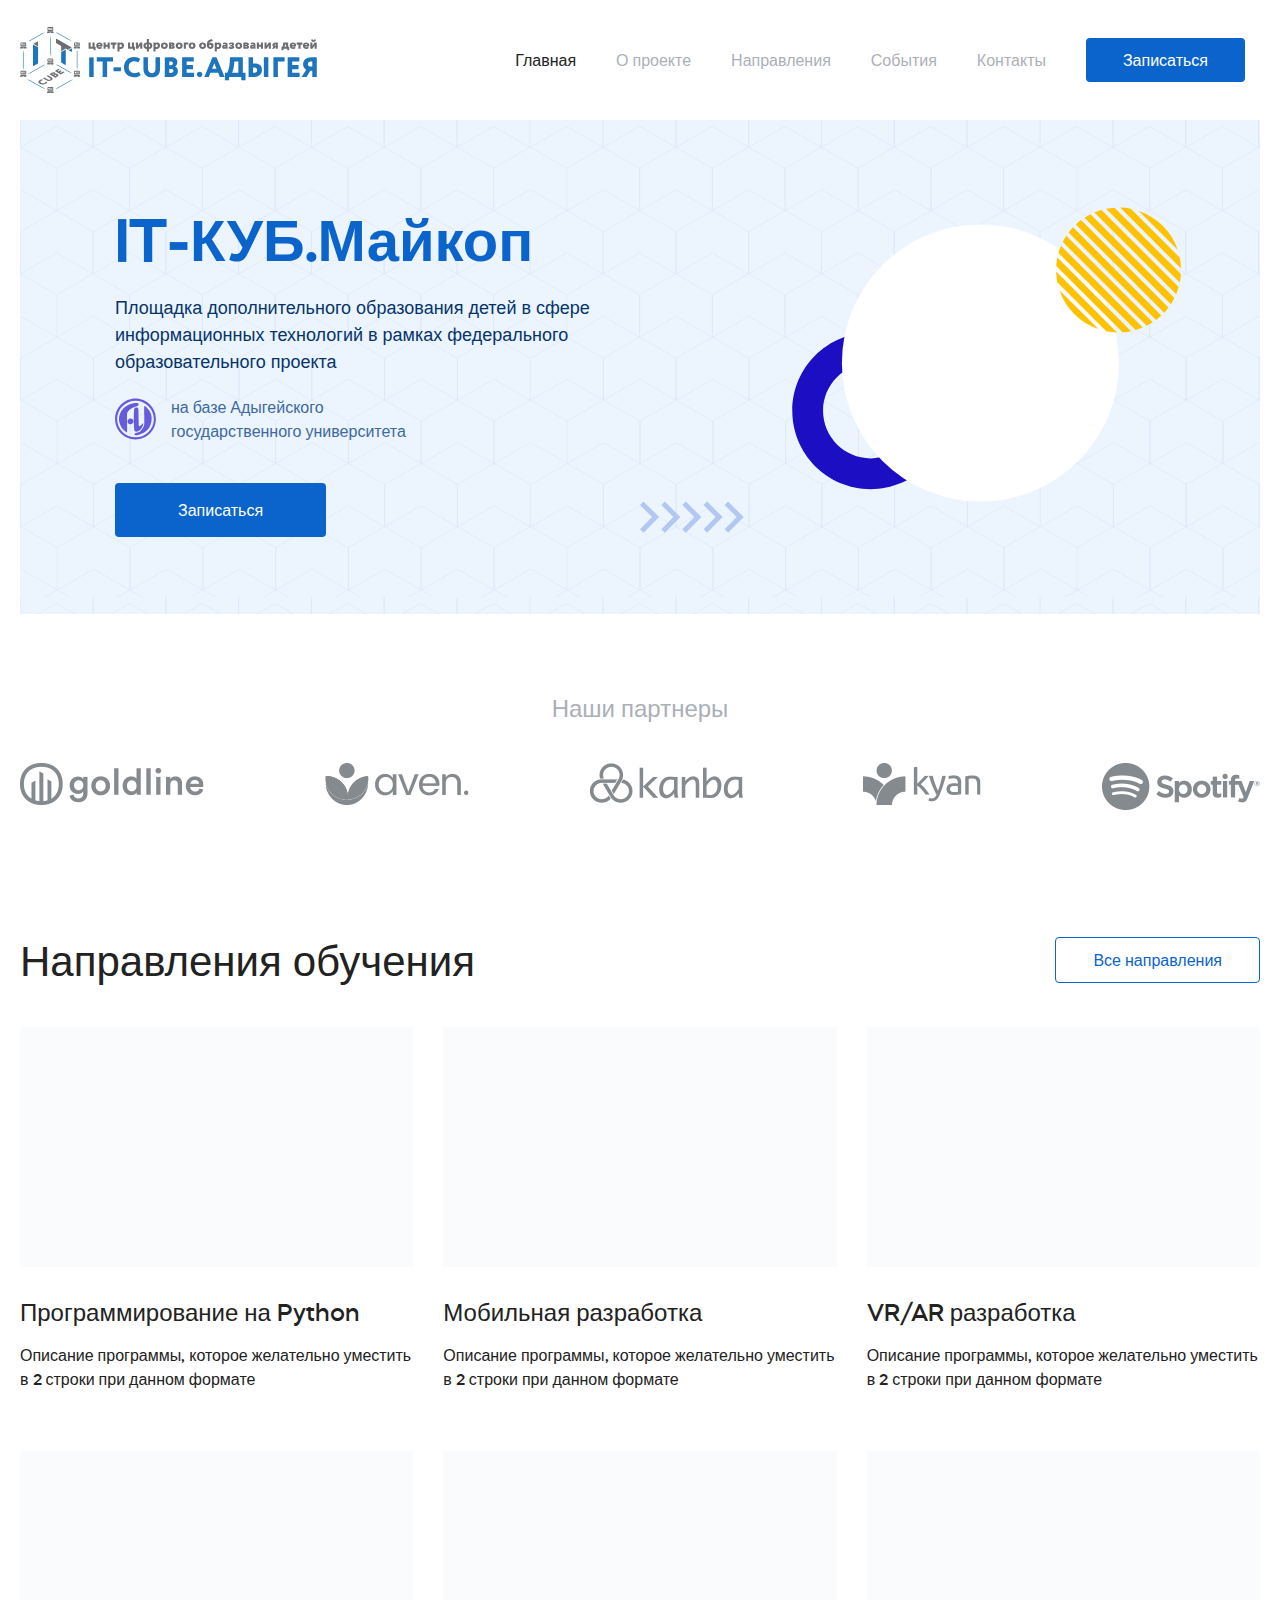
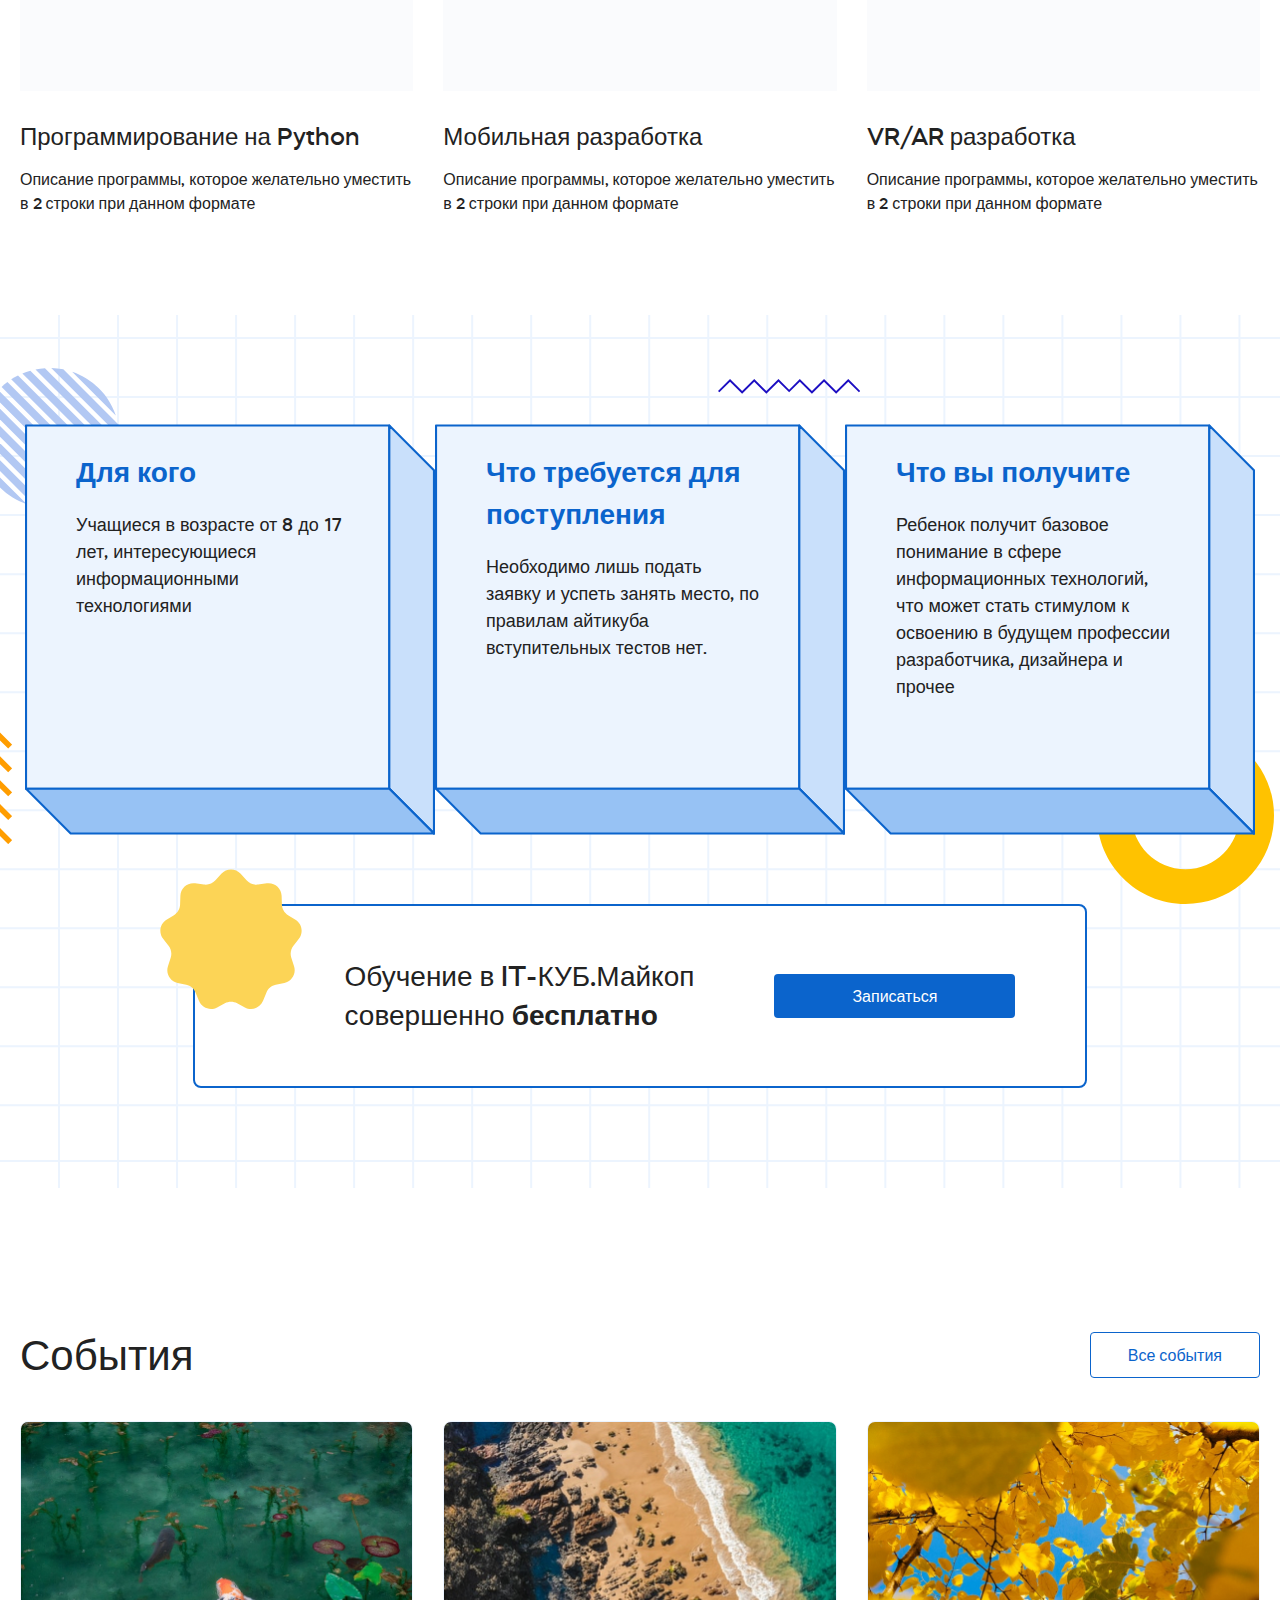
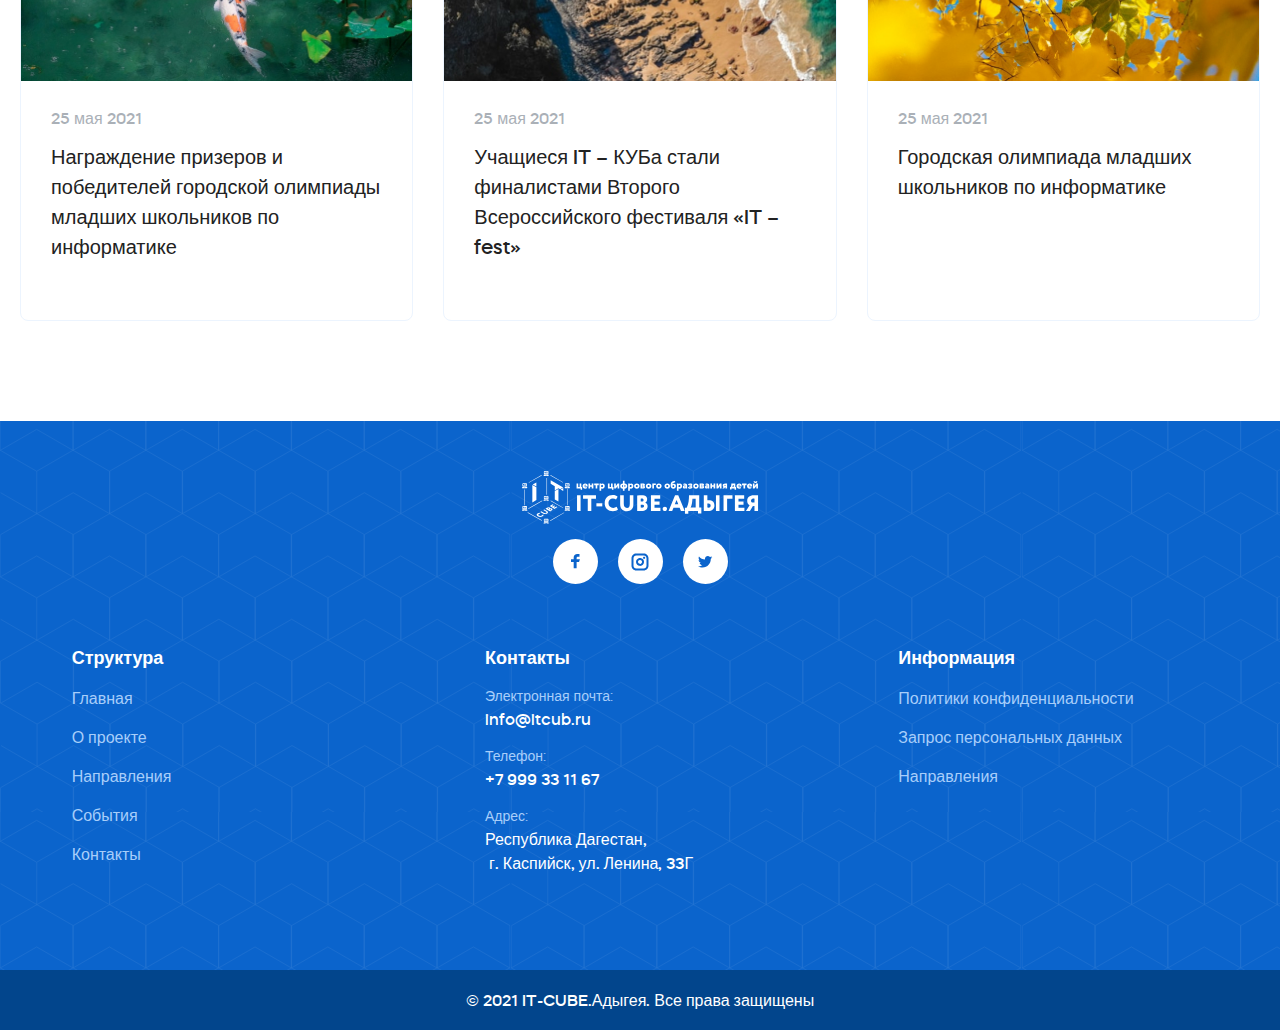
==== commit 43a83a53: "rebuild to dev" ====
--- a/index.html
+++ b/index.html
@@ -1,3 +1,3 @@
-<!-- - title, description, pageClass--><!DOCTYPE html><html lang="ru"><head><meta charset="utf-8"><title>IT-Cub: Главная</title><meta name="description" content=""><meta name="viewport" content="width=device-width, initial-scale=1.0"><script defer src="main.js"></script><link href="main.css" rel="stylesheet"></head><body class="index-page"><div class="wrapper"><header class="header"><div class="_wrapper"><div class="header__content _container"><div class="main-logo _light header__logo _col"><a href="index.html"><img src="assets/img/main-logo.svg" alt="IT-КУБ"></a></div><div class="header__menu menu _col"><div class="menu__icon js-nav-menu-icon"><span></span><span></span></div><div class="menu__nav-wrapper"><nav class="menu__body"><ul class="menu__list"><li class="menu__item _active"><a class="menu__link" href="index.html">Главная</a></li><li class="menu__item"><a class="menu__link" href="about.html">О проекте</a></li><li class="menu__item"><a class="menu__link" href="directions.html">Направления</a></li><li class="menu__item"><a class="menu__link" href="events.html">События</a></li><li class="menu__item"><a class="menu__link" href="contacts.html">Контакты</a></li></ul></nav><button class="btn btn-m js-btn-cta">Записаться</button></div></div></div></div></header><main class="content-wrapper"><h1 class="visually-hidden">IT-Cub: Главная страница</h1><section class="hero"><div class="_wrapper"><div class="hero__content _container"><div class="hero__description _col"><h2 class="hero__title title-xl">IT-КУБ.Майкоп</h2><p class="hero__paragraph text-l">Площадка дополнительного образования детей -в сфере информационных технологий в рамках федерального образовательного проекта</p><div class="hero__note text-m"><img class="note__image" src="assets/img/logo-university.svg" alt=""><p class="note__text">на базе Адыгейского <br> государственного университета</p></div><button class="btn btn-l js-btn-cta">Записаться</button></div><div class="hero__image-container _col"><img class="hero__image" src="assets/img/hero-img.svg" alt=""></div></div></div></section><section class="partners"><div class="_wrapper"><div class="partners__content _container"><h2 class="partners__title title-m">Наши партнеры</h2><div class="partners__list-wrapper"><ul class="partners__list"><li class="partners__item"><img class="partners__logo" src="assets/img/logo-goldline.png" alt="Goldline"></li><li class="partners__item"><img class="partners__logo" src="assets/img/logo-aven.png" alt="Aven"></li><li class="partners__item"><img class="partners__logo" src="assets/img/logo-kanba.png" alt="Kanba"></li><li class="partners__item"><img class="partners__logo" src="assets/img/logo-kyan.png" alt="Kyan"></li><li class="partners__item"><img class="partners__logo" src="assets/img/logo-spotify.png" alt="Spotify"></li></ul></div></div></div></section><section class="directions"><div class="_wrapper"><div class="cards__header _container"><h2 class="directions__title title-xm">Направления обучения</h2><a class="btn btn-m btn_ghost" href="directions.html">Все направления</a></div><div class="directions__list-wrapper"><ul class="directions__list _container _fw"><li class="directions__item _col"><a href="#"><div class="directions__image-wrapper"><img class="directions__image" src="assets/img/direction.jpg" alt=""></div><div class="directions__description"><h3 class="direction__title title-m">Программирование на Python</h3><p class="direction__description">Описание программы, которое желательно уместить в 2 строки при данном формате</p></div></a></li><li class="directions__item _col"><a href="#"><div class="directions__image-wrapper"><img class="directions__image" src="assets/img/direction.jpg" alt=""></div><div class="directions__description"><h3 class="direction__title title-m">Мобильная разработка</h3><p class="direction__description">Описание программы, которое желательно уместить в 2 строки при данном формате</p></div></a></li><li class="directions__item _col"><a href="#"><div class="directions__image-wrapper"><img class="directions__image" src="assets/img/direction.jpg" alt=""></div><div class="directions__description"><h3 class="direction__title title-m">VR/AR разработка</h3><p class="direction__description">Описание программы, которое желательно уместить в 2 строки при данном формате</p></div></a></li><li class="directions__item _col"><a href="#"><div class="directions__image-wrapper"><img class="directions__image" src="assets/img/direction.jpg" alt=""></div><div class="directions__description"><h3 class="direction__title title-m">Программирование на Python</h3><p class="direction__description">Описание программы, которое желательно уместить в 2 строки при данном формате</p></div></a></li><li class="directions__item _col"><a href="#"><div class="directions__image-wrapper"><img class="directions__image" src="assets/img/direction.jpg" alt=""></div><div class="directions__description"><h3 class="direction__title title-m">Мобильная разработка</h3><p class="direction__description">Описание программы, которое желательно уместить в 2 строки при данном формате</p></div></a></li><li class="directions__item _col"><a href="#"><div class="directions__image-wrapper"><img class="directions__image" src="assets/img/direction.jpg" alt=""></div><div class="directions__description"><h3 class="direction__title title-m">VR/AR разработка</h3><p class="direction__description">Описание программы, которое желательно уместить в 2 строки при данном формате</p></div></a></li></ul></div></div></section><section class="for-whom"><div class="_wrapper"><h2 class="visually-hidden">Ответы на вопросы</h2><div class="for-whom__content"><div class="for-whom__list-wrapper _wrapper"><ul class="for-whom__list questions _container _fw"><li class="questions__item _col"><div class="question__wrapper"><h3 class="questions__title title-l">Для кого</h3><p class="question__description text-l">Учащиеся в возрасте от 8 до 17 лет,  интересующиеся информационными технологиями</p></div></li><li class="questions__item _col"><div class="question__wrapper"><h3 class="questions__title title-l">Что требуется для поступления</h3><p class="question__description text-l">Необходимо лишь подать заявку и успеть занять место, по правилам айтикуба вступительных тестов нет.</p></div></li><li class="questions__item _col"><div class="question__wrapper"><h3 class="questions__title title-l">Что вы получите</h3><p class="question__description text-l">Ребенок получит базовое понимание в сфере информационных технологий,  что может стать стимулом к освоению в будущем профессии разработчика, дизайнера и прочее</p></div></li></ul></div><div class="for-whom__cta"><p class="cta__text"> Обучение в IT-КУБ.Майкоп <br> совершенно <b> бесплатно </b></p><button class="btn btn-m js-btn-cta">Записаться</button></div></div></div></section><section class="events"><div class="_wrapper"><div class="cards__header _container"><h2 class="events__title title-xm">События</h2><a class="btn btn-m btn_ghost" href="events.html">Все события</a></div><ul class="events__list _container _fw"><div class="event__item-wrapper _col"><li class="events__item card_lifted"><a href="#"><div class="card__image-wrapper"><img class="events__image card__image" src="assets/img/event-1.jpg" alt="Награждение призеров и победителей городской олимпиады младших школьников по информатике"></div><div class="events__description card__description"><span class="event__time card__caption text-m">25 мая 2021</span><h3 class="event__title card__title title-s">Награждение призеров и победителей городской олимпиады младших школьников по информатике</h3></div></a></li></div><div class="event__item-wrapper _col"><li class="events__item card_lifted"><a href="#"><div class="card__image-wrapper"><img class="events__image card__image" src="assets/img/event-2.jpg" alt="Учащиеся IT – КУБа стали финалистами Второго Всероссийского фестиваля «IT – fest»"></div><div class="events__description card__description"><span class="event__time card__caption text-m">25 мая 2021</span><h3 class="event__title card__title title-s">Учащиеся IT – КУБа стали финалистами Второго Всероссийского фестиваля «IT – fest»</h3></div></a></li></div><div class="event__item-wrapper _col"><li class="events__item card_lifted"><a href="#"><div class="card__image-wrapper"><img class="events__image card__image" src="assets/img/event-3.jpg" alt="Городская олимпиада младших школьников по информатике"></div><div class="events__description card__description"><span class="event__time card__caption text-m">25 мая 2021</span><h3 class="event__title card__title title-s">Городская олимпиада младших школьников по информатике</h3></div></a></li></div></ul></div></section></main><footer class="footer"><div class="_wrapper"><div class="footer__body _container"><div class="brand _col"><div class="main-logo _light footer__logo"><a href="index.html"><img src="assets/img/main-logo-white.svg" alt="IT-КУБ"></a></div><ul class="socials"><li class="socials__item"><a class="socials__link icon-fb" href="#">Facebook</a></li><li class="socials__item"><a class="socials__link icon-ins" href="#">Instagram</a></li><li class="socials__item"><a class="socials__link icon-tw" href="#">Twitter</a></li></ul></div><ul class="footer__list _col"><b class="list__title title-ss">Структура</b><li class="footer__list-item"><a class="footer__link text-m" href="index.html">Главная</a></li><li class="footer__list-item"><a class="footer__link text-m" href="about.html">О проекте</a></li><li class="footer__list-item"><a class="footer__link" href="directions.html">Направления</a></li><li class="footer__list-item"><a class="footer__link" href="events.html">События</a></li><li class="footer__list-item"><a class="footer__link" href="contacts.html">Контакты</a></li></ul><ul class="footer__list _col"><b class="list__title title-ss">Контакты</b><li class="footer__list-item"><p class="footer-item__title text-s">Электронная почта:</p><a class="footer-item__text text-m" href="mailto:info@itcub.ru">info@itcub.ru</a></li><li class="footer__list-item"><p class="footer-item__title text-s">Телефон:</p><a class="footer-item__text text-m" href="+7999331167">+7 999 33 11 67</a></li><li class="footer__list-item"><p class="footer-item__title text-s">Адрес:</p><p class="footer-item__text text-m">Республика Дагестан, <br> +<!-- - title, description, pageClass--><!DOCTYPE html><html lang="ru"><head><meta charset="utf-8"><title>IT-Cub: Главная</title><meta name="description" content=""><meta name="viewport" content="width=device-width, initial-scale=1.0"><script defer src="main.js"></script><link href="main.css" rel="stylesheet"></head><body class="index-page"><div class="wrapper"><header class="header"><div class="_wrapper"><div class="header__content _container"><div class="main-logo _light header__logo _col"><a href="index.html"><img src="assets/img/main-logo.svg" alt="IT-КУБ"></a></div><div class="header__menu menu _col"><div class="menu__icon js-nav-menu-icon"></div><div class="menu__nav-wrapper"><nav class="menu__body"><ul class="menu__list"><li class="menu__item _active"><a class="menu__link" href="index.html">Главная</a></li><li class="menu__item"><a class="menu__link" href="about.html">О проекте</a></li><li class="menu__item"><a class="menu__link" href="directions.html">Направления</a></li><li class="menu__item"><a class="menu__link" href="events.html">События</a></li><li class="menu__item"><a class="menu__link" href="contacts.html">Контакты</a></li></ul></nav><button class="btn btn-m js-btn-cta">Записаться</button></div></div></div></div></header><main class="content-wrapper"><h1 class="visually-hidden">IT-Cub: Главная страница</h1><section class="hero"><div class="_wrapper"><div class="hero__content _container"><div class="hero__description _col"><h2 class="hero__title title-xl">IT-КУБ.Майкоп</h2><p class="hero__paragraph text-l">Площадка дополнительного образования детей +в сфере информационных технологий в рамках федерального образовательного проекта</p><div class="hero__note text-m"><img class="note__image" src="assets/img/logo-university.svg" alt=""><p class="note__text">на базе Адыгейского <br> государственного университета</p></div><button class="btn btn-l js-btn-cta">Записаться</button></div><div class="hero__image-container _col"><img class="hero__image" src="assets/img/hero-img.svg" alt=""></div></div></div></section><section class="partners"><div class="_wrapper"><div class="partners__content _container"><h2 class="partners__title title-m">Наши партнеры</h2><div class="partners__list-wrapper"><ul class="partners__list"><li class="partners__item"><img class="partners__logo" src="assets/img/logo-goldline.png" alt="Goldline"></li><li class="partners__item"><img class="partners__logo" src="assets/img/logo-aven.png" alt="Aven"></li><li class="partners__item"><img class="partners__logo" src="assets/img/logo-kanba.png" alt="Kanba"></li><li class="partners__item"><img class="partners__logo" src="assets/img/logo-kyan.png" alt="Kyan"></li><li class="partners__item"><img class="partners__logo" src="assets/img/logo-spotify.png" alt="Spotify"></li></ul></div></div></div></section><section class="directions"><div class="_wrapper"><div class="cards__header _container"><h2 class="directions__title title-xm">Направления обучения</h2><a class="btn btn-m btn_ghost" href="directions.html">Все направления</a></div><div class="directions__list-wrapper"><ul class="directions__list _container _fw"><li class="directions__item _col"><a href="directions-inner.html"><div class="directions__image-wrapper"><img class="directions__image" src="assets/img/direction.jpg" alt=""></div><div class="directions__description"><h3 class="direction__title title-m">Программирование на Python</h3><p class="direction__description">Описание программы, которое желательно уместить в 2 строки при данном формате</p></div></a></li><li class="directions__item _col"><a href="directions-inner.html"><div class="directions__image-wrapper"><img class="directions__image" src="assets/img/direction.jpg" alt=""></div><div class="directions__description"><h3 class="direction__title title-m">Мобильная разработка</h3><p class="direction__description">Описание программы, которое желательно уместить в 2 строки при данном формате</p></div></a></li><li class="directions__item _col"><a href="directions-inner.html"><div class="directions__image-wrapper"><img class="directions__image" src="assets/img/direction.jpg" alt=""></div><div class="directions__description"><h3 class="direction__title title-m">VR/AR разработка</h3><p class="direction__description">Описание программы, которое желательно уместить в 2 строки при данном формате</p></div></a></li><li class="directions__item _col"><a href="directions-inner.html"><div class="directions__image-wrapper"><img class="directions__image" src="assets/img/direction.jpg" alt=""></div><div class="directions__description"><h3 class="direction__title title-m">Программирование на Python</h3><p class="direction__description">Описание программы, которое желательно уместить в 2 строки при данном формате</p></div></a></li><li class="directions__item _col"><a href="directions-inner.html"><div class="directions__image-wrapper"><img class="directions__image" src="assets/img/direction.jpg" alt=""></div><div class="directions__description"><h3 class="direction__title title-m">Мобильная разработка</h3><p class="direction__description">Описание программы, которое желательно уместить в 2 строки при данном формате</p></div></a></li><li class="directions__item _col"><a href="directions-inner.html"><div class="directions__image-wrapper"><img class="directions__image" src="assets/img/direction.jpg" alt=""></div><div class="directions__description"><h3 class="direction__title title-m">VR/AR разработка</h3><p class="direction__description">Описание программы, которое желательно уместить в 2 строки при данном формате</p></div></a></li></ul></div></div></section><section class="for-whom"><div class="_wrapper"><h2 class="visually-hidden">Ответы на вопросы</h2><div class="for-whom__content"><div class="for-whom__list-wrapper _wrapper"><ul class="for-whom__list questions _container _fw"><li class="questions__item _col"><div class="question__wrapper"><h3 class="questions__title title-l">Для кого</h3><p class="question__description text-l">Учащиеся в возрасте от 8 до 17 лет,  интересующиеся информационными технологиями</p></div></li><li class="questions__item _col"><div class="question__wrapper"><h3 class="questions__title title-l">Что требуется для поступления</h3><p class="question__description text-l">Необходимо лишь подать заявку и успеть занять место, по правилам айтикуба вступительных тестов нет.</p></div></li><li class="questions__item _col"><div class="question__wrapper"><h3 class="questions__title title-l">Что вы получите</h3><p class="question__description text-l">Ребенок получит базовое понимание в сфере информационных технологий,  что может стать стимулом к освоению в будущем профессии разработчика, дизайнера и прочее</p></div></li></ul></div><div class="for-whom__cta"><p class="cta__text"> Обучение в IT-КУБ.Майкоп <br> совершенно <b> бесплатно </b></p><button class="btn btn-m js-btn-cta">Записаться</button></div></div></div></section><section class="events"><div class="_wrapper"><div class="cards__header _container"><h2 class="events__title title-xm">События</h2><a class="btn btn-m btn_ghost" href="events.html">Все события</a></div><ul class="events__list _container _fw"><div class="event__item-wrapper _col"><li class="events__item card_lifted"><a href="events-inner.html"><div class="card__image-wrapper"><img class="events__image card__image" src="assets/img/event-1.jpg" alt="Награждение призеров и победителей городской олимпиады младших школьников по информатике"></div><div class="events__description card__description"><span class="event__time card__caption text-m">25 мая 2021</span><h3 class="event__title card__title title-s">Награждение призеров и победителей городской олимпиады младших школьников по информатике</h3></div></a></li></div><div class="event__item-wrapper _col"><li class="events__item card_lifted"><a href="events-inner.html"><div class="card__image-wrapper"><img class="events__image card__image" src="assets/img/event-2.jpg" alt="Учащиеся IT – КУБа стали финалистами Второго Всероссийского фестиваля «IT – fest»"></div><div class="events__description card__description"><span class="event__time card__caption text-m">25 мая 2021</span><h3 class="event__title card__title title-s">Учащиеся IT – КУБа стали финалистами Второго Всероссийского фестиваля «IT – fest»</h3></div></a></li></div><div class="event__item-wrapper _col"><li class="events__item card_lifted"><a href="events-inner.html"><div class="card__image-wrapper"><img class="events__image card__image" src="assets/img/event-3.jpg" alt="Городская олимпиада младших школьников по информатике"></div><div class="events__description card__description"><span class="event__time card__caption text-m">25 мая 2021</span><h3 class="event__title card__title title-s">Городская олимпиада младших школьников по информатике</h3></div></a></li></div></ul></div></section><section class="popup-subscribe"><div class="popup-wrapper"><div class="popup__content"><h2 class="title-l">Запись на обучение</h2><form class="subscribe-form" action="https://echo.htmlacademy.ru/" method="POST"><div class="input-group"><label for="full-name">ФИО ребенка*</label><input class="form-input" type="text" name="full-name" placeholder="Иванов Иван Иванович"></div><div class="input-group"><label for="parent-full-name">ФИО родителя или законного представителя*</label><input class="form-input" type="text" name="parent-full-name" placeholder="Введите ФИО родителя"></div><div class="input-group"><label for="phone">Номер телефона*</label><input class="form-input" type="phone" name="phone" placeholder="+7(000) 000 00 00"></div><div class="input-group"><label for="address">Адрес*</label><input class="form-input" type="text" name="address" placeholder="Введите адрес"></div><button class="popup__close js-popup-close" arial-label="Закрыть форму">Закрыть форму</button><button class="btn _fw" type="submit">Отправить заявку</button></form></div></div></section></main><footer class="footer"><div class="_wrapper"><div class="footer__body _container"><div class="brand _col"><div class="main-logo _light footer__logo"><a href="index.html"><img src="assets/img/main-logo-white.svg" alt="IT-КУБ"></a></div><ul class="socials"><li class="socials__item"><a class="socials__link icon-fb" href="#">Facebook</a></li><li class="socials__item"><a class="socials__link icon-ins" href="#">Instagram</a></li><li class="socials__item"><a class="socials__link icon-tw" href="#">Twitter</a></li></ul></div><ul class="footer__list _col"><b class="list__title title-ss">Структура</b><li class="footer__list-item"><a class="footer__link text-m" href="index.html">Главная</a></li><li class="footer__list-item"><a class="footer__link text-m" href="about.html">О проекте</a></li><li class="footer__list-item"><a class="footer__link" href="directions.html">Направления</a></li><li class="footer__list-item"><a class="footer__link" href="events.html">События</a></li><li class="footer__list-item"><a class="footer__link" href="contacts.html">Контакты</a></li></ul><ul class="footer__list _col"><b class="list__title title-ss">Контакты</b><li class="footer__list-item"><p class="footer-item__title text-s">Электронная почта:</p><a class="footer-item__text text-m" href="mailto:info@itcub.ru">info@itcub.ru</a></li><li class="footer__list-item"><p class="footer-item__title text-s">Телефон:</p><a class="footer-item__text text-m" href="+7999331167">+7 999 33 11 67</a></li><li class="footer__list-item"><p class="footer-item__title text-s">Адрес:</p><p class="footer-item__text text-m">Республика Дагестан, <br>  г. Каспийск, ул. Ленина, 33Г</p></li></ul><ul class="footer__list _col"><b class="list__title title-ss">Информация</b><li class="footer__list-item"><a class="footer__link" href="#">Политики конфиденциальности</a></li><li class="footer__list-item"><a class="footer__link" href="#">Запрос персональных данных</a></li><li class="footer__list-item"><a class="footer__link" href="#">Направления</a></li></ul></div></div><div class="footer__copyright"><p>© 2021 IT-CUBE.Адыгея. Все права защищены</p></div></footer></div></body></html>--- a/main.css
+++ b/main.css
@@ -208,6 +208,19 @@
 .text-s {
   font-weight: 400;
   font-size: var(--global-text-fontSize-s);
+}
+@media ( max-width: 632px ) {
+  .title-xl {
+    font-size: var(--global-heading-fontSize-xm);
+  }
+
+  .title-xm {
+    font-size: var(--global-heading-fontSize-xs);
+  }
+
+  .title-xs {
+    font-size: var(--global-heading-fontSize-l);
+  }
 }
 /* Document
  * ========================================================================== */
@@ -584,6 +597,9 @@
   font-family: 'mazzardh_medium', Arial, Helvetica, sans-serif;
   color: var(--global-dark-800-color);
 }
+body {
+  margin-top: 120px;
+}
 .card_lifted {
   overflow: hidden;
   border-radius: 8px;
@@ -702,8 +718,63 @@
     --width: var(--width-desktop);
   }
 }
-.popup__content._container {
-  min-width: 580px;
+.popup-subscribe {
+  display: none;
+  position: fixed;
+  top: 0;
+  left: 0;
+  width: 100vw;
+  height: 100vh;
+  background-color: #ffffff;
+  z-index: var(--global-z-popup);
+}
+.popup-wrapper {
+  position: absolute;
+  position: absolute;
+  top: 50%;
+  left: 50%;
+  transform: translate(-50%, -50%);
+}
+.popup__content {
+  width: 485px;
+  padding: calc(var(--global-grid-gutter) * 3);
+  position: relative;
+}
+.input-group {
+}
+.form-input {
+  border: none;
+  width: 100%;
+}
+.popup__close {
+  font-size: 0;
+  position: absolute;
+  right: 10px;
+  top: 10px;
+  width: 40px;
+  height: 40px;
+  cursor: pointer;
+  border: none;
+  background: transparent;
+  transition: all 0.3s ease-in-out;
+}
+.popup__close::before,
+.popup__close::after {
+  content: '';
+  display: block;
+  position: absolute;
+  right: 0;
+  width: 30px;
+  height: 2px;
+  background-color: var(--global-grey-900-color);
+  transition: all 0.3s ease-in-out;
+  transform-origin: center;
+}
+.popup__close::after {
+  transform: rotate(-45deg);
+}
+.popup__close::before {
+  transform: rotate(45deg);
 }
 /* CSS utils */
 .visually-hidden {
@@ -734,6 +805,7 @@
   border: none;
   border-radius: 4px;
   cursor: pointer;
+  text-align: center;
 }
 .btn:hover, .btn:focus {
   background-color: var(--global-blue-900-color);
@@ -765,7 +837,16 @@
 a.btn {
   text-decoration: none;
 }
+.btn._fw {
+  width: 100%;
+}
 .header {
+  background-color: #ffffff;
+  position: absolute;
+  left: 0;
+  top: 0;
+  width: 100%;
+  z-index: var(--global-z-header);
   padding-top: 27px;
   padding-bottom: 27px}
 .header__content {
@@ -786,7 +867,7 @@
   position: relative;
   flex-shrink: 0;
   flex-grow: 1;
-  padding-right: 0px;
+  /* padding-right: 0px; */
 }
 .menu__list,
 .menu__nav-wrapper {
@@ -865,10 +946,14 @@
     opacity: 0;
     transition: opacity 0.5s ease-in-out;
   }
+  .menu__nav-wrapper .btn {
+    margin-left: 0;
+  }
 
   .menu__nav-wrapper._active {
     display: flex;
     opacity: 1;
+    margin-top: 50px;
   }
 
   .menu__list,
@@ -879,6 +964,7 @@
 
   .header__menu {
     --width: 12;
+    /* height: 0; */
   }
 
   .menu__item {
@@ -894,6 +980,10 @@
 @media (max-width: 425px) {
   .main-logo img {
     max-width: 80%;
+  }
+
+  .btn {
+    min-width: 100%;
   }
 }
 .footer {
@@ -1028,14 +1118,15 @@
 }
 .hero__description {
   --width: 6;
-  min-width: 603px;
+  min-width: 523px;
   padding-top: 77px;
-  padding-right: 80px;
+  padding-right: 0;
   padding-bottom: 77px;
   padding-left: 80px}
 .hero__image-container {
   position: relative;
   display: flex;
+  margin-left: auto;
   justify-content: center;
   padding-top: 60px;
   padding-right: 64px;
@@ -1078,6 +1169,36 @@
   --width-tablet: 4;
   --width-desktop: 6;
 }
+/* Media queries */
+@media ( max-width: 1116px) {
+  .hero__description {
+    padding-right: 80px;
+    --width: 12;
+    min-width: 523px;
+  }
+
+  .hero__image-container {
+    /* --width-tablet: 4; */
+    /* --width-tablet: 30; */
+    --width: 12;
+    order: -1;
+  }
+}
+@media ( max-width: 632px ) {
+  .hero__description {
+    padding-right: 0;
+    padding-left: 0;
+    /* padding-bottom: 0; */
+    max-width: unset;
+    min-width: 305px;
+  }
+
+  .hero__image-container {
+    padding-right: 0;
+    --width: 12;
+    order: -1;
+  }
+}
 .partners ul {
   margin-top: 0;
   margin-bottom: 0;
@@ -1273,10 +1394,11 @@
   padding-left: 36px;
 }
 .questions__item {
-  --width-mobile: 12;
-  --width-tablet: 4;
+  --width-mobile: 8;
+  --width-tablet: 6;
+  --width-desktop: 4;
   /* position: relative; */
-  min-height: 393px;
+  min-height: 429px;
   background-image: url(8d00e93fe361b157567e.svg);
   background-repeat: no-repeat;
   background-size: 100% 100%;
@@ -1324,6 +1446,90 @@
   padding-right: 78px;
   padding-left: 78px;
 }
+@media (max-width: 1343px) {
+  .for-whom__list::after {
+    right: -19px;
+    bottom: -60px;
+  }
+}
+@media (max-width: 1227px) {
+  .for-whom__list {
+    justify-content: center;
+  }
+
+  .questions__item {
+    --width: 5;
+  }
+}
+@media (max-width: 956px) {
+  .questions__item {
+    --width: 6;
+    min-height: 400px;
+
+  }
+
+  .for-whom__cta {
+    flex-direction: column;
+    padding-left: 110px;
+  }
+  .cta__text {
+    margin-bottom: calc(var(--global-grid-gutter) * 2);
+    padding-right: 0;
+  }
+}
+@media (max-width: 832px) {
+  .questions__item {
+    --width: 7;
+    min-height: 422px;
+  }
+
+  .for-whom__cta {
+    margin-top: 110px;
+  }
+}
+@media (max-width: 728px) {
+  .questions__item {
+    --width: 10;
+    min-height: 496px;
+
+  }
+}
+@media (max-width: 631px) {
+  .questions__item {
+    --width: 10;
+    min-height: 496px;
+  }
+}
+@media (max-width: 600px) {
+  .for-whom__cta {
+    padding-left: 80px;
+  }
+
+  .for-whom__cta::before {
+    top: -67px;
+  }
+
+  .cta__text {
+    font-size: var(--global-heading-fontSize-m);
+  }
+}
+@media (max-width: 561px) {
+  .questions__item {
+    --width: 12;
+    min-height: 483px;
+  }
+}
+@media (max-width: 464px) {
+  .questions__item {
+    min-height: 420px;
+  }
+}
+@media (max-width: 424px) {
+  .question__wrapper {
+    padding-right: 40px;
+    padding-left: 26px;
+  }
+}
 .events {
   padding-top: 100px;
   padding-bottom: 100px}
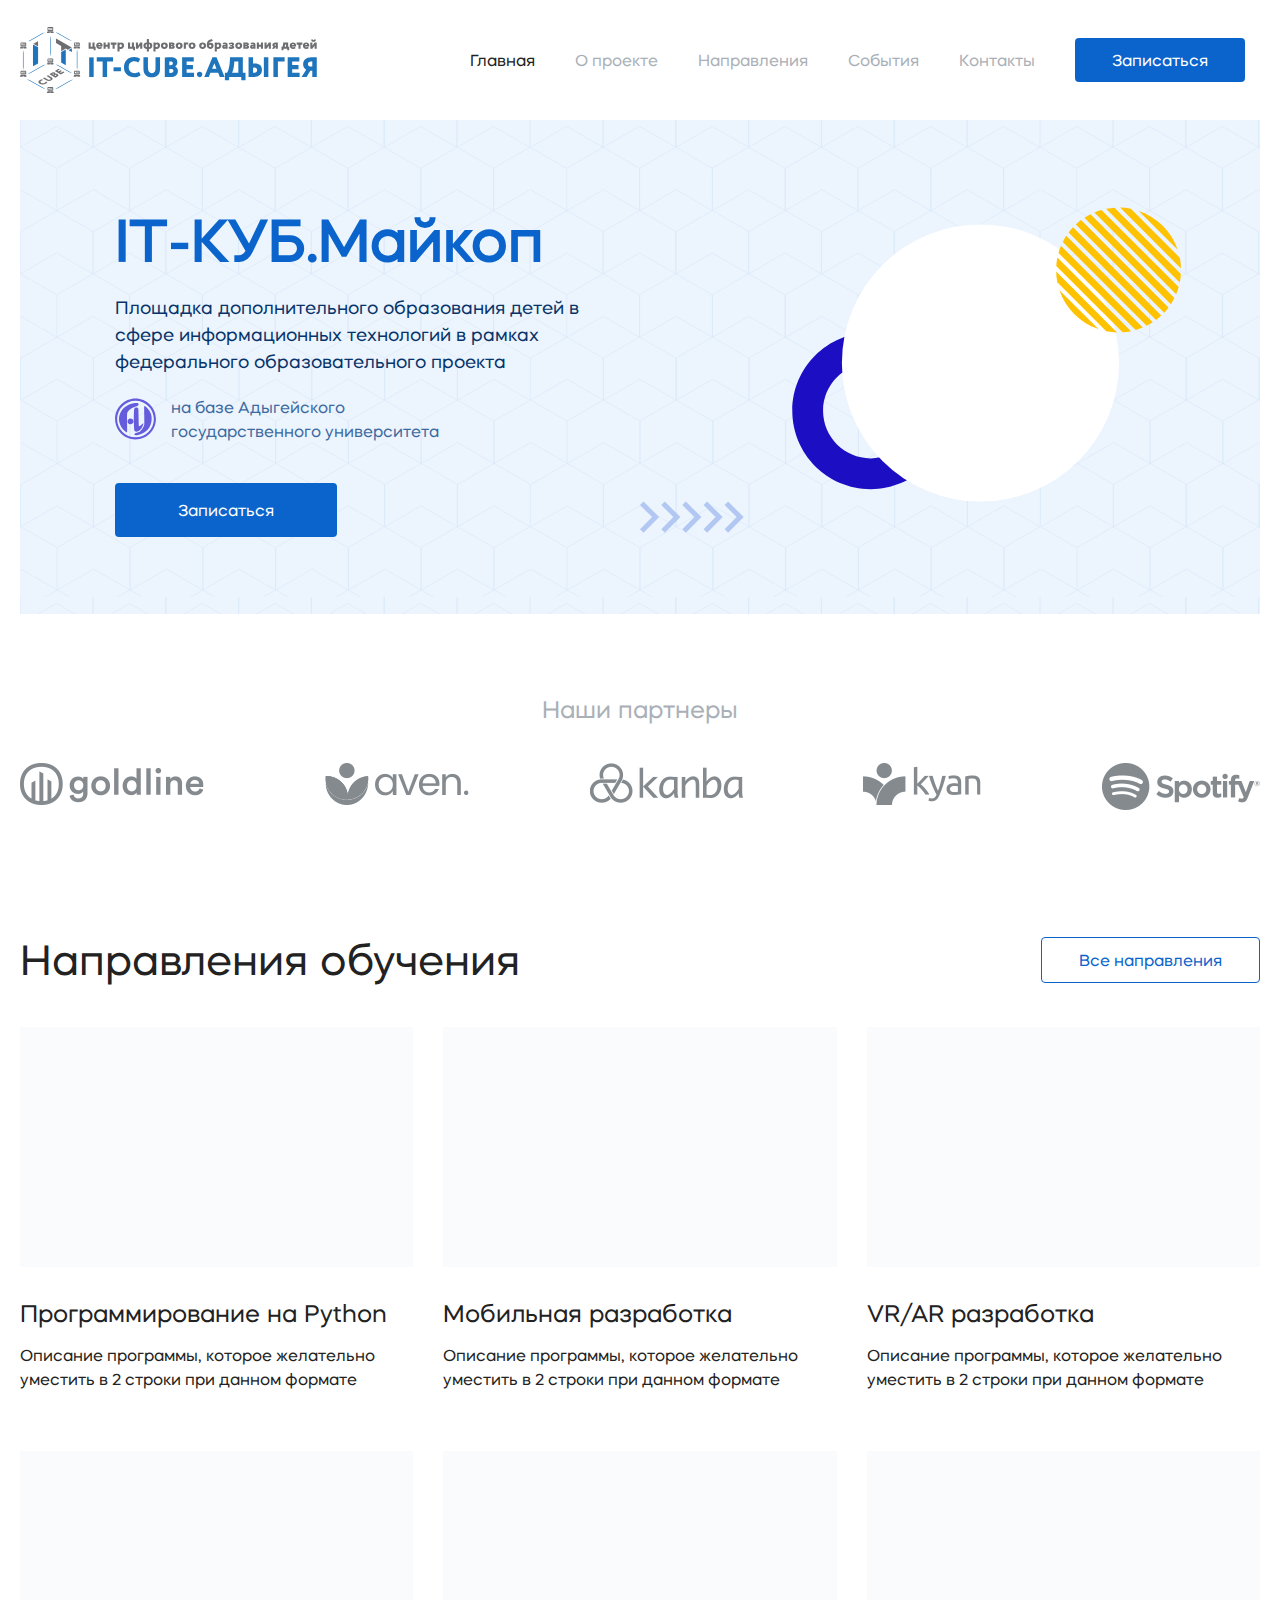
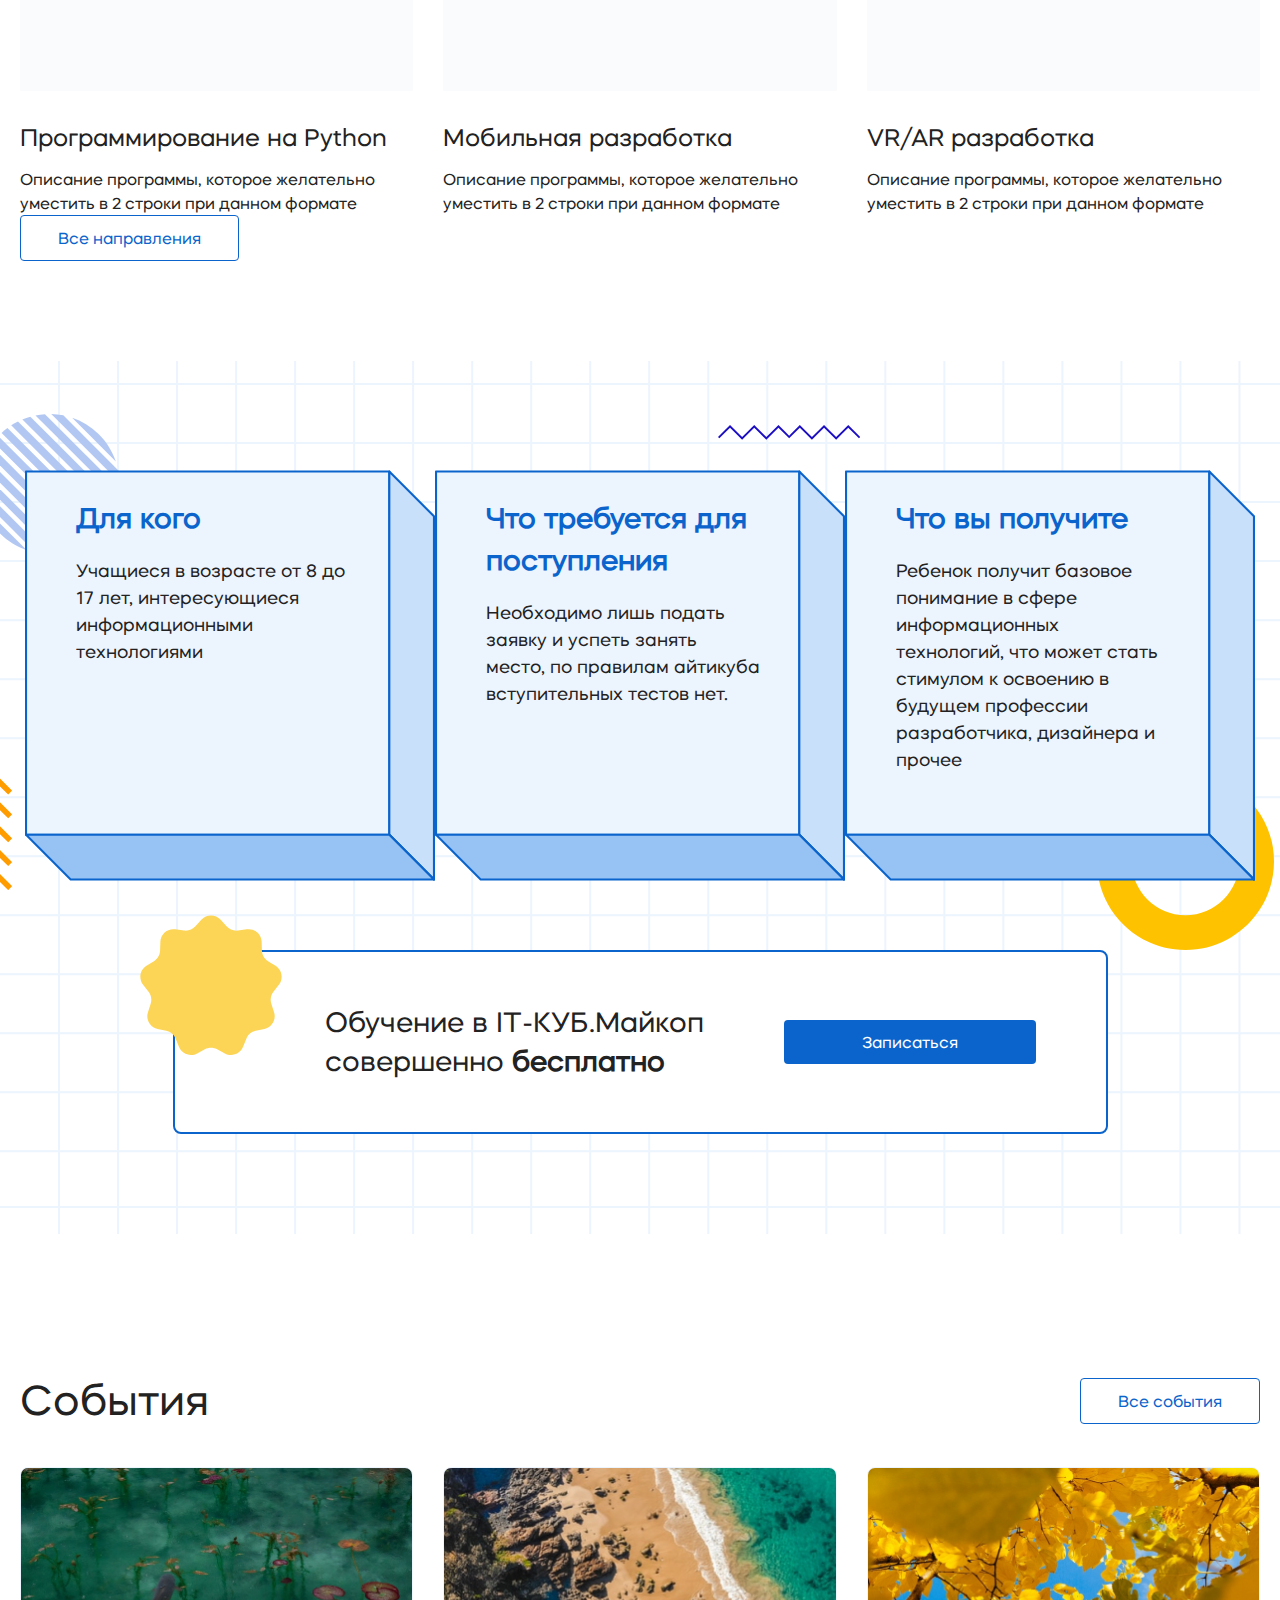
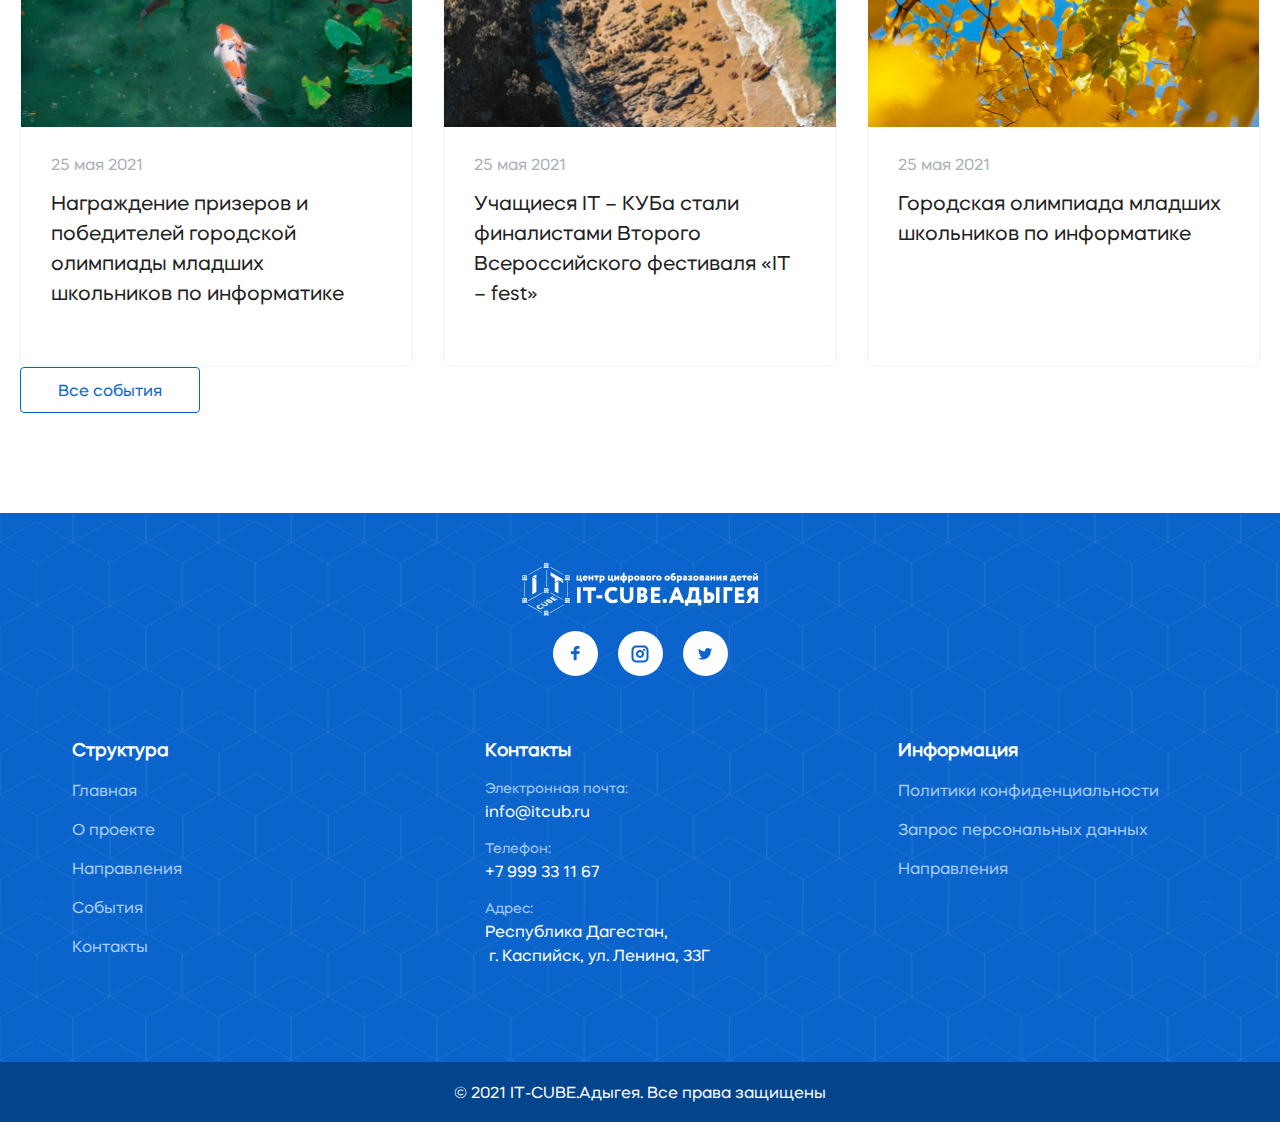
==== commit fa39b9f2: "rebuild" ====
--- a/index.html
+++ b/index.html
@@ -1,3 +1,3 @@
-<!-- - title, description, pageClass--><!DOCTYPE html><html lang="ru"><head><meta charset="utf-8"><title>IT-Cub: Главная</title><meta name="description" content=""><meta name="viewport" content="width=device-width, initial-scale=1.0"><script defer src="main.js"></script><link href="main.css" rel="stylesheet"></head><body class="index-page"><div class="wrapper"><header class="header"><div class="_wrapper"><div class="header__content _container"><div class="main-logo _light header__logo _col"><a href="index.html"><img src="assets/img/main-logo.svg" alt="IT-КУБ"></a></div><div class="header__menu menu _col"><div class="menu__icon js-nav-menu-icon"></div><div class="menu__nav-wrapper"><nav class="menu__body"><ul class="menu__list"><li class="menu__item _active"><a class="menu__link" href="index.html">Главная</a></li><li class="menu__item"><a class="menu__link" href="about.html">О проекте</a></li><li class="menu__item"><a class="menu__link" href="directions.html">Направления</a></li><li class="menu__item"><a class="menu__link" href="events.html">События</a></li><li class="menu__item"><a class="menu__link" href="contacts.html">Контакты</a></li></ul></nav><button class="btn btn-m js-btn-cta">Записаться</button></div></div></div></div></header><main class="content-wrapper"><h1 class="visually-hidden">IT-Cub: Главная страница</h1><section class="hero"><div class="_wrapper"><div class="hero__content _container"><div class="hero__description _col"><h2 class="hero__title title-xl">IT-КУБ.Майкоп</h2><p class="hero__paragraph text-l">Площадка дополнительного образования детей -в сфере информационных технологий в рамках федерального образовательного проекта</p><div class="hero__note text-m"><img class="note__image" src="assets/img/logo-university.svg" alt=""><p class="note__text">на базе Адыгейского <br> государственного университета</p></div><button class="btn btn-l js-btn-cta">Записаться</button></div><div class="hero__image-container _col"><img class="hero__image" src="assets/img/hero-img.svg" alt=""></div></div></div></section><section class="partners"><div class="_wrapper"><div class="partners__content _container"><h2 class="partners__title title-m">Наши партнеры</h2><div class="partners__list-wrapper"><ul class="partners__list"><li class="partners__item"><img class="partners__logo" src="assets/img/logo-goldline.png" alt="Goldline"></li><li class="partners__item"><img class="partners__logo" src="assets/img/logo-aven.png" alt="Aven"></li><li class="partners__item"><img class="partners__logo" src="assets/img/logo-kanba.png" alt="Kanba"></li><li class="partners__item"><img class="partners__logo" src="assets/img/logo-kyan.png" alt="Kyan"></li><li class="partners__item"><img class="partners__logo" src="assets/img/logo-spotify.png" alt="Spotify"></li></ul></div></div></div></section><section class="directions"><div class="_wrapper"><div class="cards__header _container"><h2 class="directions__title title-xm">Направления обучения</h2><a class="btn btn-m btn_ghost" href="directions.html">Все направления</a></div><div class="directions__list-wrapper"><ul class="directions__list _container _fw"><li class="directions__item _col"><a href="directions-inner.html"><div class="directions__image-wrapper"><img class="directions__image" src="assets/img/direction.jpg" alt=""></div><div class="directions__description"><h3 class="direction__title title-m">Программирование на Python</h3><p class="direction__description">Описание программы, которое желательно уместить в 2 строки при данном формате</p></div></a></li><li class="directions__item _col"><a href="directions-inner.html"><div class="directions__image-wrapper"><img class="directions__image" src="assets/img/direction.jpg" alt=""></div><div class="directions__description"><h3 class="direction__title title-m">Мобильная разработка</h3><p class="direction__description">Описание программы, которое желательно уместить в 2 строки при данном формате</p></div></a></li><li class="directions__item _col"><a href="directions-inner.html"><div class="directions__image-wrapper"><img class="directions__image" src="assets/img/direction.jpg" alt=""></div><div class="directions__description"><h3 class="direction__title title-m">VR/AR разработка</h3><p class="direction__description">Описание программы, которое желательно уместить в 2 строки при данном формате</p></div></a></li><li class="directions__item _col"><a href="directions-inner.html"><div class="directions__image-wrapper"><img class="directions__image" src="assets/img/direction.jpg" alt=""></div><div class="directions__description"><h3 class="direction__title title-m">Программирование на Python</h3><p class="direction__description">Описание программы, которое желательно уместить в 2 строки при данном формате</p></div></a></li><li class="directions__item _col"><a href="directions-inner.html"><div class="directions__image-wrapper"><img class="directions__image" src="assets/img/direction.jpg" alt=""></div><div class="directions__description"><h3 class="direction__title title-m">Мобильная разработка</h3><p class="direction__description">Описание программы, которое желательно уместить в 2 строки при данном формате</p></div></a></li><li class="directions__item _col"><a href="directions-inner.html"><div class="directions__image-wrapper"><img class="directions__image" src="assets/img/direction.jpg" alt=""></div><div class="directions__description"><h3 class="direction__title title-m">VR/AR разработка</h3><p class="direction__description">Описание программы, которое желательно уместить в 2 строки при данном формате</p></div></a></li></ul></div></div></section><section class="for-whom"><div class="_wrapper"><h2 class="visually-hidden">Ответы на вопросы</h2><div class="for-whom__content"><div class="for-whom__list-wrapper _wrapper"><ul class="for-whom__list questions _container _fw"><li class="questions__item _col"><div class="question__wrapper"><h3 class="questions__title title-l">Для кого</h3><p class="question__description text-l">Учащиеся в возрасте от 8 до 17 лет,  интересующиеся информационными технологиями</p></div></li><li class="questions__item _col"><div class="question__wrapper"><h3 class="questions__title title-l">Что требуется для поступления</h3><p class="question__description text-l">Необходимо лишь подать заявку и успеть занять место, по правилам айтикуба вступительных тестов нет.</p></div></li><li class="questions__item _col"><div class="question__wrapper"><h3 class="questions__title title-l">Что вы получите</h3><p class="question__description text-l">Ребенок получит базовое понимание в сфере информационных технологий,  что может стать стимулом к освоению в будущем профессии разработчика, дизайнера и прочее</p></div></li></ul></div><div class="for-whom__cta"><p class="cta__text"> Обучение в IT-КУБ.Майкоп <br> совершенно <b> бесплатно </b></p><button class="btn btn-m js-btn-cta">Записаться</button></div></div></div></section><section class="events"><div class="_wrapper"><div class="cards__header _container"><h2 class="events__title title-xm">События</h2><a class="btn btn-m btn_ghost" href="events.html">Все события</a></div><ul class="events__list _container _fw"><div class="event__item-wrapper _col"><li class="events__item card_lifted"><a href="events-inner.html"><div class="card__image-wrapper"><img class="events__image card__image" src="assets/img/event-1.jpg" alt="Награждение призеров и победителей городской олимпиады младших школьников по информатике"></div><div class="events__description card__description"><span class="event__time card__caption text-m">25 мая 2021</span><h3 class="event__title card__title title-s">Награждение призеров и победителей городской олимпиады младших школьников по информатике</h3></div></a></li></div><div class="event__item-wrapper _col"><li class="events__item card_lifted"><a href="events-inner.html"><div class="card__image-wrapper"><img class="events__image card__image" src="assets/img/event-2.jpg" alt="Учащиеся IT – КУБа стали финалистами Второго Всероссийского фестиваля «IT – fest»"></div><div class="events__description card__description"><span class="event__time card__caption text-m">25 мая 2021</span><h3 class="event__title card__title title-s">Учащиеся IT – КУБа стали финалистами Второго Всероссийского фестиваля «IT – fest»</h3></div></a></li></div><div class="event__item-wrapper _col"><li class="events__item card_lifted"><a href="events-inner.html"><div class="card__image-wrapper"><img class="events__image card__image" src="assets/img/event-3.jpg" alt="Городская олимпиада младших школьников по информатике"></div><div class="events__description card__description"><span class="event__time card__caption text-m">25 мая 2021</span><h3 class="event__title card__title title-s">Городская олимпиада младших школьников по информатике</h3></div></a></li></div></ul></div></section><section class="popup-subscribe"><div class="popup-wrapper"><div class="popup__content"><h2 class="title-l">Запись на обучение</h2><form class="subscribe-form" action="https://echo.htmlacademy.ru/" method="POST"><div class="input-group"><label for="full-name">ФИО ребенка*</label><input class="form-input" type="text" name="full-name" placeholder="Иванов Иван Иванович"></div><div class="input-group"><label for="parent-full-name">ФИО родителя или законного представителя*</label><input class="form-input" type="text" name="parent-full-name" placeholder="Введите ФИО родителя"></div><div class="input-group"><label for="phone">Номер телефона*</label><input class="form-input" type="phone" name="phone" placeholder="+7(000) 000 00 00"></div><div class="input-group"><label for="address">Адрес*</label><input class="form-input" type="text" name="address" placeholder="Введите адрес"></div><button class="popup__close js-popup-close" arial-label="Закрыть форму">Закрыть форму</button><button class="btn _fw" type="submit">Отправить заявку</button></form></div></div></section></main><footer class="footer"><div class="_wrapper"><div class="footer__body _container"><div class="brand _col"><div class="main-logo _light footer__logo"><a href="index.html"><img src="assets/img/main-logo-white.svg" alt="IT-КУБ"></a></div><ul class="socials"><li class="socials__item"><a class="socials__link icon-fb" href="#">Facebook</a></li><li class="socials__item"><a class="socials__link icon-ins" href="#">Instagram</a></li><li class="socials__item"><a class="socials__link icon-tw" href="#">Twitter</a></li></ul></div><ul class="footer__list _col"><b class="list__title title-ss">Структура</b><li class="footer__list-item"><a class="footer__link text-m" href="index.html">Главная</a></li><li class="footer__list-item"><a class="footer__link text-m" href="about.html">О проекте</a></li><li class="footer__list-item"><a class="footer__link" href="directions.html">Направления</a></li><li class="footer__list-item"><a class="footer__link" href="events.html">События</a></li><li class="footer__list-item"><a class="footer__link" href="contacts.html">Контакты</a></li></ul><ul class="footer__list _col"><b class="list__title title-ss">Контакты</b><li class="footer__list-item"><p class="footer-item__title text-s">Электронная почта:</p><a class="footer-item__text text-m" href="mailto:info@itcub.ru">info@itcub.ru</a></li><li class="footer__list-item"><p class="footer-item__title text-s">Телефон:</p><a class="footer-item__text text-m" href="+7999331167">+7 999 33 11 67</a></li><li class="footer__list-item"><p class="footer-item__title text-s">Адрес:</p><p class="footer-item__text text-m">Республика Дагестан, <br> -г. Каспийск, ул. Ленина, 33Г</p></li></ul><ul class="footer__list _col"><b class="list__title title-ss">Информация</b><li class="footer__list-item"><a class="footer__link" href="#">Политики конфиденциальности</a></li><li class="footer__list-item"><a class="footer__link" href="#">Запрос персональных данных</a></li><li class="footer__list-item"><a class="footer__link" href="#">Направления</a></li></ul></div></div><div class="footer__copyright"><p>© 2021 IT-CUBE.Адыгея. Все права защищены</p></div></footer></div></body></html>+<!doctype html><html lang="ru"><head><meta charset="utf-8"><title>IT-Cub: Главная</title><meta name="description" content=""><meta name="viewport" content="width=device-width,initial-scale=1"><script defer="defer" src="main.js"></script><link href="main.css" rel="stylesheet"></head><body class="index-page"><div class="wrapper"><header class="header"><div class="_wrapper"><div class="header__content _container"><div class="main-logo _light header__logo _col"><a href="index.html"><img src="assets/img/main-logo.svg" alt="IT-КУБ"></a></div><div class="header__menu menu _col"><div class="menu__icon js-nav-menu-icon"></div><div class="menu__nav-wrapper"><nav class="menu__body"><ul class="menu__list"><li class="menu__item _active"><a class="menu__link" href="index.html">Главная</a></li><li class="menu__item"><a class="menu__link" href="about.html">О проекте</a></li><li class="menu__item"><a class="menu__link" href="directions.html">Направления</a></li><li class="menu__item"><a class="menu__link" href="events.html">События</a></li><li class="menu__item"><a class="menu__link" href="contacts.html">Контакты</a></li></ul></nav><button class="btn btn-m js-btn-cta">Записаться</button></div></div></div></div></header><main class="content-wrapper"><h1 class="visually-hidden">IT-Cub: Главная страница</h1><section class="hero"><div class="_wrapper"><div class="hero__content _container"><div class="hero__description _col"><h2 class="hero__title title-xl">IT-КУБ.Майкоп</h2><p class="hero__paragraph text-l">Площадка дополнительного образования детей +в сфере информационных технологий в рамках федерального образовательного проекта</p><div class="hero__note text-m"><img class="note__image" src="assets/img/logo-university.svg" alt=""><p class="note__text">на базе Адыгейского<br>государственного университета</p></div><button class="btn btn-l js-btn-cta">Записаться</button></div><div class="hero__image-container _col"><img class="hero__image" src="assets/img/hero-img.svg" alt=""></div></div></div></section><section class="partners"><div class="_wrapper"><div class="partners__content _container"><h2 class="partners__title title-m">Наши партнеры</h2><div class="partners__list-wrapper"><ul class="partners__list"><li class="partners__item"><img class="partners__logo" src="assets/img/logo-goldline.png" alt="Goldline"></li><li class="partners__item"><img class="partners__logo" src="assets/img/logo-aven.png" alt="Aven"></li><li class="partners__item"><img class="partners__logo" src="assets/img/logo-kanba.png" alt="Kanba"></li><li class="partners__item"><img class="partners__logo" src="assets/img/logo-kyan.png" alt="Kyan"></li><li class="partners__item"><img class="partners__logo" src="assets/img/logo-spotify.png" alt="Spotify"></li></ul></div></div></div></section><section class="directions"><div class="_wrapper"><div class="cards__header _container"><h2 class="directions__title title-xm">Направления обучения</h2><a class="btn btn-m btn_ghost" href="directions.html">Все направления</a></div><div class="directions__list-wrapper"><ul class="directions__list _container _fw"><li class="directions__item _col"><a href="directions-inner.html"><div class="directions__image-wrapper"><img class="directions__image" src="assets/img/direction.jpg" alt=""></div><div class="directions__description"><h3 class="direction__title title-m">Программирование на Python</h3><p class="direction__description">Описание программы, которое желательно уместить в 2 строки при данном формате</p></div></a></li><li class="directions__item _col"><a href="directions-inner.html"><div class="directions__image-wrapper"><img class="directions__image" src="assets/img/direction.jpg" alt=""></div><div class="directions__description"><h3 class="direction__title title-m">Мобильная разработка</h3><p class="direction__description">Описание программы, которое желательно уместить в 2 строки при данном формате</p></div></a></li><li class="directions__item _col"><a href="directions-inner.html"><div class="directions__image-wrapper"><img class="directions__image" src="assets/img/direction.jpg" alt=""></div><div class="directions__description"><h3 class="direction__title title-m">VR/AR разработка</h3><p class="direction__description">Описание программы, которое желательно уместить в 2 строки при данном формате</p></div></a></li><li class="directions__item _col"><a href="directions-inner.html"><div class="directions__image-wrapper"><img class="directions__image" src="assets/img/direction.jpg" alt=""></div><div class="directions__description"><h3 class="direction__title title-m">Программирование на Python</h3><p class="direction__description">Описание программы, которое желательно уместить в 2 строки при данном формате</p></div></a></li><li class="directions__item _col"><a href="directions-inner.html"><div class="directions__image-wrapper"><img class="directions__image" src="assets/img/direction.jpg" alt=""></div><div class="directions__description"><h3 class="direction__title title-m">Мобильная разработка</h3><p class="direction__description">Описание программы, которое желательно уместить в 2 строки при данном формате</p></div></a></li><li class="directions__item _col"><a href="directions-inner.html"><div class="directions__image-wrapper"><img class="directions__image" src="assets/img/direction.jpg" alt=""></div><div class="directions__description"><h3 class="direction__title title-m">VR/AR разработка</h3><p class="direction__description">Описание программы, которое желательно уместить в 2 строки при данном формате</p></div></a></li></ul></div><a class="btn btn-m btn_ghost directions__btn_bottom" href="directions.html">Все направления</a></div></section><section class="for-whom"><div class="_wrapper"><h2 class="visually-hidden">Ответы на вопросы</h2><div class="for-whom__content"><div class="for-whom__list-wrapper _wrapper"><ul class="for-whom__list questions _container _fw"><li class="questions__item _col"><div class="question__wrapper"><h3 class="questions__title title-l">Для кого</h3><p class="question__description text-l">Учащиеся в возрасте от 8 до 17 лет, интересующиеся информационными технологиями</p></div></li><li class="questions__item _col"><div class="question__wrapper"><h3 class="questions__title title-l">Что требуется для поступления</h3><p class="question__description text-l">Необходимо лишь подать заявку и успеть занять место, по правилам айтикуба вступительных тестов нет.</p></div></li><li class="questions__item _col"><div class="question__wrapper"><h3 class="questions__title title-l">Что вы получите</h3><p class="question__description text-l">Ребенок получит базовое понимание в сфере информационных технологий, что может стать стимулом к освоению в будущем профессии разработчика, дизайнера и прочее</p></div></li></ul></div><div class="for-whom__cta"><p class="cta__text">Обучение в IT-КУБ.Майкоп<br>совершенно <b>бесплатно</b></p><button class="btn btn-m js-btn-cta">Записаться</button></div></div></div></section><section class="events"><div class="_wrapper"><div class="cards__header _container"><h2 class="events__title title-xm">События</h2><a class="btn btn-m btn_ghost" href="events.html">Все события</a></div><ul class="events__list _container _fw"><div class="event__item-wrapper _col"><li class="events__item card_lifted"><a href="events-inner.html"><div class="card__image-wrapper"><img class="events__image card__image" src="assets/img/event-1.jpg" alt="Награждение призеров и победителей городской олимпиады младших школьников по информатике"></div><div class="events__description card__description"><span class="event__time card__caption text-m">25 мая 2021</span><h3 class="event__title card__title title-s">Награждение призеров и победителей городской олимпиады младших школьников по информатике</h3></div></a></li></div><div class="event__item-wrapper _col"><li class="events__item card_lifted"><a href="events-inner.html"><div class="card__image-wrapper"><img class="events__image card__image" src="assets/img/event-2.jpg" alt="Учащиеся IT – КУБа стали финалистами Второго Всероссийского фестиваля «IT – fest»"></div><div class="events__description card__description"><span class="event__time card__caption text-m">25 мая 2021</span><h3 class="event__title card__title title-s">Учащиеся IT – КУБа стали финалистами Второго Всероссийского фестиваля «IT – fest»</h3></div></a></li></div><div class="event__item-wrapper _col"><li class="events__item card_lifted"><a href="events-inner.html"><div class="card__image-wrapper"><img class="events__image card__image" src="assets/img/event-3.jpg" alt="Городская олимпиада младших школьников по информатике"></div><div class="events__description card__description"><span class="event__time card__caption text-m">25 мая 2021</span><h3 class="event__title card__title title-s">Городская олимпиада младших школьников по информатике</h3></div></a></li></div></ul><a class="btn btn-m btn_ghost events__btn_bottom" href="events.html">Все события</a></div></section></main></div><section class="popup-subscribe"><div class="popup__overlay"></div><div class="popup-wrapper"><div class="popup__content"><h2 class="popup__title title-l">Запись на обучение</h2><form class="subscribe-form" action="https://echo.htmlacademy.ru/" method="POST"><div class="input-group"><label class="text-m" for="full-name">ФИО ребенка*</label><input class="form-input" name="full-name" placeholder="Иванов Иван Иванович"></div><div class="input-group"><label class="text-m" for="parent-full-name">ФИО родителя или законного представителя*</label><input class="form-input" name="parent-full-name" placeholder="Введите ФИО родителя"></div><div class="input-group"><label class="text-m" for="phone">Номер телефона*</label><input class="form-input" type="phone" name="phone" placeholder="+7(000) 000 00 00"></div><div class="input-group"><label class="text-m" for="address">Адрес*</label><input class="form-input" name="address" placeholder="Введите адрес"></div><button class="popup__close js-popup-close" arial-label="Закрыть форму">Закрыть форму</button><button class="btn _fw" type="submit">Отправить заявку</button></form></div></div></section><footer class="footer"><div class="_wrapper"><div class="footer__body _container"><div class="brand _col"><div class="main-logo _light footer__logo"><a href="index.html"><img src="assets/img/main-logo-white.svg" alt="IT-КУБ"></a></div><ul class="socials"><li class="socials__item"><a class="socials__link icon-fb" href="#">Facebook</a></li><li class="socials__item"><a class="socials__link icon-ins" href="#">Instagram</a></li><li class="socials__item"><a class="socials__link icon-tw" href="#">Twitter</a></li></ul></div><ul class="footer__list _col"><b class="list__title title-ss">Структура</b><li class="footer__list-item"><a class="footer__link text-m" href="index.html">Главная</a></li><li class="footer__list-item"><a class="footer__link text-m" href="about.html">О проекте</a></li><li class="footer__list-item"><a class="footer__link" href="directions.html">Направления</a></li><li class="footer__list-item"><a class="footer__link" href="events.html">События</a></li><li class="footer__list-item"><a class="footer__link" href="contacts.html">Контакты</a></li></ul><ul class="footer__list _col"><b class="list__title title-ss">Контакты</b><li class="footer__list-item"><p class="footer-item__title text-s">Электронная почта:</p><a class="footer-item__text text-m" href="mailto:info@itcub.ru">info@itcub.ru</a></li><li class="footer__list-item"><p class="footer-item__title text-s">Телефон:</p><a class="footer-item__text text-m" href="+7999331167">+7 999 33 11 67</a></li><li class="footer__list-item"><p class="footer-item__title text-s">Адрес:</p><p class="footer-item__text text-m">Республика Дагестан,<br> +г. Каспийск, ул. Ленина, 33Г</p></li></ul><ul class="footer__list _col"><b class="list__title title-ss">Информация</b><li class="footer__list-item"><a class="footer__link" href="#">Политики конфиденциальности</a></li><li class="footer__list-item"><a class="footer__link" href="#">Запрос персональных данных</a></li><li class="footer__list-item"><a class="footer__link" href="#">Направления</a></li></ul></div></div><div class="footer__copyright"><p>© 2021 IT-CUBE.Адыгея. Все права защищены</p></div></footer></body></html>--- a/main.css
+++ b/main.css
@@ -11,6 +11,7 @@
   --global-dark-800-color: #222222;
   --global-grey-900-color: #AAB0B7;
   --global-color-white-900: #FFFFFF;
+  --global-color-white-800: #FAFBFD;
 
   /* Spacings: */
   --global-container-width: 1290px;
@@ -39,137 +40,46 @@
   --global-z-popup: calc(var(--global-z-burger) + 1);
 
 }
+/*! Generated by Font Squirrel (https://www.fontsquirrel.com) on July 3, 2021 */
 @font-face {
-    font-family: 'mazzardh_black';
-    src: url(860e66c3420b64a426bd.eot);
-    src: url(860e66c3420b64a426bd.eot?#iefix) format('embedded-opentype'),
-         url(5ece0452702287ab4200.woff2) format('woff2'),
-         url(6a5e661e5ffbd345399e.woff) format('woff'),
-         url(688e73b267d9b36bc173.ttf) format('truetype');
+    font-family: 'mazzardh_italic';
+    src: url(assets/021d540b503e72ab01d6.eot);
+    src: url(assets/021d540b503e72ab01d6.eot?#iefix) format('embedded-opentype'),
+         url(assets/3d856c58a69bd18e8ffe.woff2) format('woff2'),
+         url(assets/da3d95d78a7f7a7b450e.woff) format('woff'),
+         url(assets/eb1f43b11d8db8b4acd4.ttf) format('truetype');
     font-weight: normal;
     font-style: normal;
-
 }
 @font-face {
-    font-family: 'mazzardh_black_italic';
-    src: url(a9254e60c5d308b83bc5.eot);
-    src: url(a9254e60c5d308b83bc5.eot?#iefix) format('embedded-opentype'),
-         url(01df0f7b496f285034a9.woff2) format('woff2'),
-         url(d78620a2cd22c039c6fe.woff) format('woff'),
-         url(eedec28d0bbb9f8ce942.ttf) format('truetype');
+    font-family: 'mazzardh_medium';
+    src: url(assets/ceda8b31c7894756cf5d.eot);
+    src: url(assets/ceda8b31c7894756cf5d.eot?#iefix) format('embedded-opentype'),
+         url(assets/72cc7f044d671deb2069.woff2) format('woff2'),
+         url(assets/c688fe0b2f0c0d4d56af.woff) format('woff'),
+         url(assets/8ff9449d05f31f9b37f4.ttf) format('truetype');
     font-weight: normal;
     font-style: normal;
-
 }
 @font-face {
-    font-family: 'mazzardh_bold';
-    src: url(4ed6154f2664ec831125.eot);
-    src: url(4ed6154f2664ec831125.eot?#iefix) format('embedded-opentype'),
-         url(4991efad95bb8d058410.woff2) format('woff2'),
-         url(43011e36ba3d1fa43cdc.woff) format('woff'),
-         url(ed2d6812d9953ccf83e4.ttf) format('truetype');
+    font-family: 'mazzardh_regular';
+    src: url(assets/e794fab308f8c34f821f.eot);
+    src: url(assets/e794fab308f8c34f821f.eot?#iefix) format('embedded-opentype'),
+         url(assets/e02b6368c207198bbc04.woff2) format('woff2'),
+         url(assets/ebc1e684cac327705bf5.woff) format('woff'),
+         url(assets/85a34b30d71b6b464dca.ttf) format('truetype');
     font-weight: normal;
     font-style: normal;
-
 }
 @font-face {
-    font-family: 'mazzardh_bold_italic';
-    src: url(33713cafdaf5d4533b76.eot);
-    src: url(33713cafdaf5d4533b76.eot?#iefix) format('embedded-opentype'),
-         url(db5e5aa11ab7f18c9d24.woff2) format('woff2'),
-         url(2ce924cd8eeb7e95fd2f.woff) format('woff'),
-         url(0546b8e0eaf7a3c42165.ttf) format('truetype');
+    font-family: 'mazzardh_semibold';
+    src: url(assets/1aed77bf8c9da9e88c15.eot);
+    src: url(assets/1aed77bf8c9da9e88c15.eot?#iefix) format('embedded-opentype'),
+         url(assets/19f89f43eac44917a54b.woff2) format('woff2'),
+         url(assets/c4e4381ce0fa1ce90415.woff) format('woff'),
+         url(assets/7ecd18a8421155f7ac55.ttf) format('truetype');
     font-weight: normal;
     font-style: normal;
-
-}
-@font-face {
-    font-family: 'mazzardh_extrabold';
-    src: url(627131efe59cee76129f.eot);
-    src: url(627131efe59cee76129f.eot?#iefix) format('embedded-opentype'),
-         url(552db41b71c8db943872.woff2) format('woff2'),
-         url(e0b748f51ac700287168.woff) format('woff'),
-         url(3a90fa70193cb0157883.ttf) format('truetype');
-    font-weight: normal;
-    font-style: normal;
-
-}
-@font-face {
-    font-family: 'mazzardh_extrabold_italic';
-    src: url(cff41bdad8ecba789226.eot);
-    src: url(cff41bdad8ecba789226.eot?#iefix) format('embedded-opentype'),
-         url(7a46ae9787772b4bada5.woff2) format('woff2'),
-         url(0b8432a73981b0cc8e6c.woff) format('woff'),
-         url(d01b5717c1ea15152e8e.ttf) format('truetype');
-    font-weight: normal;
-    font-style: normal;
-
-}
-@font-face {
-    font-family: 'mazzardh_extralight';
-    src: url(8433d0dc64b8cefd02c6.eot);
-    src: url(8433d0dc64b8cefd02c6.eot?#iefix) format('embedded-opentype'),
-         url(5bb66049775e9f021257.woff2) format('woff2'),
-         url(019c09bdd970d13758f3.woff) format('woff'),
-         url(e8d7423bb5cdc0516d47.ttf) format('truetype');
-    font-weight: normal;
-    font-style: normal;
-
-}
-@font-face {
-    font-family: 'mazzardh_extralight_italic';
-    src: url(d55730f680c31403b6ce.eot);
-    src: url(d55730f680c31403b6ce.eot?#iefix) format('embedded-opentype'),
-         url(43fb9029771176f10bcd.woff2) format('woff2'),
-         url(73ebd5ee1857b3144e0f.woff) format('woff'),
-         url(0467e0b65f2758fbbc58.ttf) format('truetype');
-    font-weight: normal;
-    font-style: normal;
-
-}
-@font-face {
-    font-family: 'mazzardh_italic';
-    src: url(6ccf029e92ca4a2474f7.eot);
-    src: url(6ccf029e92ca4a2474f7.eot?#iefix) format('embedded-opentype'),
-         url(e308fd8b3be20997e8ce.woff2) format('woff2'),
-         url(dd4fe8c6b73979f001e5.woff) format('woff'),
-         url(a5c75a4ce9471033bd4e.ttf) format('truetype');
-    font-weight: normal;
-    font-style: normal;
-
-}
-@font-face {
-    font-family: 'mazzardh_light';
-    src: url(67ead8ef007c7f33badb.eot);
-    src: url(67ead8ef007c7f33badb.eot?#iefix) format('embedded-opentype'),
-         url(768eee7831ac37d2c744.woff2) format('woff2'),
-         url(cbb8b8630a17ed080c52.woff) format('woff'),
-         url(647f4b49406e8d6e202c.ttf) format('truetype');
-    font-weight: normal;
-    font-style: normal;
-
-}
-@font-face {
-    font-family: 'mazzardh_light_italic';
-    src: url(8b1329128586b38ec6cf.eot);
-    src: url(8b1329128586b38ec6cf.eot?#iefix) format('embedded-opentype'),
-         url(d96ac43f7f0d1df2b9cd.woff2) format('woff2'),
-         url(9a85a9486254678abef9.woff) format('woff'),
-         url(4a344f237932d87cbb15.ttf) format('truetype');
-    font-weight: normal;
-    font-style: normal;
-
-}
-@font-face {
-    font-family: 'mazzardh_medium';
-    src: url(9312fd196294b28736c4.eot);
-    src: url(9312fd196294b28736c4.eot?#iefix) format('embedded-opentype'),
-         url(555bce24b3d05362d879.woff2) format('woff2'),
-         url(b35ce4a523792a5d9d29.woff) format('woff'),
-         url(0c1f7a793ccdaf4ff096.ttf) format('truetype');
-    font-weight: normal;
-    font-style: normal;
-
 }
 .title-xl {
   font-size: var(--global-heading-fontSize);
@@ -594,7 +504,7 @@
   position: absolute;
 }
 html {
-  font-family: 'mazzardh_medium', Arial, Helvetica, sans-serif;
+  font-family: 'mazzardh_regular', Arial, Helvetica, sans-serif;
   color: var(--global-dark-800-color);
 }
 body {
@@ -671,12 +581,24 @@
     padding-right: 20px;
     padding-bottom: 25px;
     padding-left: 15px}
+
   .card__caption {
     font-size: 14px;
     padding-top: 0px;
     padding-bottom: 10px}
+
   .card__title {
     font-size: 16px;
+  }
+
+  .cards__header .btn {
+    display: none;
+  }
+
+  .events .events__btn_bottom,
+  .directions .directions__btn_bottom {
+    display: block;
+    margin-top: 36px;
   }
 }
 ._container { 
@@ -717,64 +639,6 @@
     --width-desktop: var(--width-tablet);
     --width: var(--width-desktop);
   }
-}
-.popup-subscribe {
-  display: none;
-  position: fixed;
-  top: 0;
-  left: 0;
-  width: 100vw;
-  height: 100vh;
-  background-color: #ffffff;
-  z-index: var(--global-z-popup);
-}
-.popup-wrapper {
-  position: absolute;
-  position: absolute;
-  top: 50%;
-  left: 50%;
-  transform: translate(-50%, -50%);
-}
-.popup__content {
-  width: 485px;
-  padding: calc(var(--global-grid-gutter) * 3);
-  position: relative;
-}
-.input-group {
-}
-.form-input {
-  border: none;
-  width: 100%;
-}
-.popup__close {
-  font-size: 0;
-  position: absolute;
-  right: 10px;
-  top: 10px;
-  width: 40px;
-  height: 40px;
-  cursor: pointer;
-  border: none;
-  background: transparent;
-  transition: all 0.3s ease-in-out;
-}
-.popup__close::before,
-.popup__close::after {
-  content: '';
-  display: block;
-  position: absolute;
-  right: 0;
-  width: 30px;
-  height: 2px;
-  background-color: var(--global-grey-900-color);
-  transition: all 0.3s ease-in-out;
-  transform-origin: center;
-}
-.popup__close::after {
-  transform: rotate(-45deg);
-}
-.popup__close::before {
-  transform: rotate(45deg);
 }
 /* CSS utils */
 .visually-hidden {
@@ -790,7 +654,108 @@
 .fw {
   width: 100%;
 }
+._blur {
+  filter: blur(8px);
+}
+/**
+ * ----------------------------------------
+ * animation tilt-in-fwd-tr
+ * ----------------------------------------
+ */
+@-webkit-keyframes tilt-in-fwd-tr {
+  0% {
+    transform: rotateY(20deg) rotateX(35deg) translate(300px, -300px) skew(-35deg, 10deg);
+    opacity: 0;
+  }
+  100% {
+    transform: rotateY(0) rotateX(0deg) translate(0, 0) skew(0deg, 0deg);
+    opacity: 1;
+  }
+}
+@keyframes tilt-in-fwd-tr {
+  0% {
+    transform: rotateY(20deg) rotateX(35deg) translate(300px, -300px) skew(-35deg, 10deg);
+    opacity: 0;
+  }
+  100% {
+    transform: rotateY(0) rotateX(0deg) translate(0, 0) skew(0deg, 0deg);
+    opacity: 1;
+  }
+}
+@-webkit-keyframes slide-in {
+  0% {
+    transform: translateY(-300px);
+    opacity: 0;
+  }
+  100% {
+    transform: translateY(0);
+    opacity: 1;
+  }
+}
+@keyframes slide-in {
+  0% {
+    transform: translateY(-300px);
+    opacity: 0;
+  }
+  100% {
+    transform: translateY(0);
+    opacity: 1;
+  }
+}
+@-webkit-keyframes slide-out {
+  0% {
+    transform: translateY(0);
+    opacity: 1;
+  }
+  100% {
+    transform: translateY(-300px);
+    opacity: 0;
+  }
+}
+@keyframes slide-out {
+  0% {
+    transform: translateY(0);
+    opacity: 1;
+  }
+  100% {
+    transform: translateY(-300px);
+    opacity: 0;
+  }
+}
+@-webkit-keyframes fade-out {
+  0% {
+    opacity: 1;
+  }
+  100% {
+    opacity: 0;
+  }
+}
+@keyframes fade-out {
+  0% {
+    opacity: 1;
+  }
+  100% {
+    opacity: 0;
+  }
+}
+@-webkit-keyframes fade-in {
+  0% {
+    opacity: 0;
+  }
+  100% {
+    opacity: 1;
+  }
+}
+@keyframes fade-in {
+  0% {
+    opacity: 0;
+  }
+  100% {
+    opacity: 1;
+  }
+}
 .btn {
+  display: inline-block;
   flex-shrink: 0;
   color: var(--global-color-white-900);
   font: inherit;
@@ -829,7 +794,7 @@
 }
 .btn,
 .btn:hover {
-  transition: all 0.3s ease-in-out;
+  transition: background-color 0.3s ease-in-out;
 }
 .btn_ghost:hover, .btn_ghost:focus {
   color: var(--global-color-white-900);
@@ -931,6 +896,7 @@
 .menu__icon::after {
   bottom: 10px;
 }
+/* TODO: check for nessesity */
 .menu__icon._active {
   height: 40px;
 }
@@ -956,6 +922,15 @@
     margin-top: 50px;
   }
 
+  .menu__nav-wrapper._active .menu__body,
+  .menu__nav-wrapper._active .menu__item {
+    width: 100%;
+  }
+
+  .menu__nav-wrapper._active .menu__item {
+    text-align: center;
+  }
+
   .menu__list,
   .menu__nav-wrapper {
     flex-direction: column;
@@ -978,6 +953,10 @@
 
 }
 @media (max-width: 425px) {
+  .header__menu {
+    padding: 0;
+  }
+
   .main-logo img {
     max-width: 80%;
   }
@@ -988,7 +967,7 @@
 }
 .footer {
   background-color: var(--global-blue-700-color);
-  background-image: url(79af1a027c9fd739a2f1.svg);
+  background-image: url(assets/79af1a027c9fd739a2f1.svg);
 }
 .footer__body {
   padding-top: 50px;
@@ -1052,13 +1031,13 @@
   font-size: 0;
 }
 .icon-fb {
-  background-image: url(1553335780b82fe34f3d.svg);
+  background-image: url(assets/1553335780b82fe34f3d.svg);
 }
 .icon-ins {
-  background-image: url(aecccf2f6b596bcbfaea.svg);
+  background-image: url(assets/aecccf2f6b596bcbfaea.svg);
 }
 .icon-tw {
-  background-image: url(c25a5879eb8623441339.svg);
+  background-image: url(assets/c25a5879eb8623441339.svg);
 }
 .footer .list__title {
   display: block;
@@ -1112,7 +1091,7 @@
 .hero__content {
   --width-mobile: 6;
   background-color: var(--global-blue-300-color);
-  background-image: url(377c0209c57350788833.svg);
+  background-image: url(assets/377c0209c57350788833.svg);
   padding-left: var(--global-grid-gutter);
   padding-right: var(--global-grid-gutter);
 }
@@ -1319,7 +1298,7 @@
 .for-whom {
   padding-top: 100px;
   padding-bottom: 100px;
-  background-image: url(edb7ec7769b960f158ab.svg);
+  background-image: url(assets/edb7ec7769b960f158ab.svg);
   background-repeat: repeat;
   background-size: auto;
 }
@@ -1333,7 +1312,7 @@
   position: absolute;
   left: -43px;
   bottom: 0px;
-  background-image: url(c9d9b6ccc1fb07116158.svg);
+  background-image: url(assets/c9d9b6ccc1fb07116158.svg);
   background-repeat: no-repeat;
 }
 .for-whom__list-wrapper::after {
@@ -1343,7 +1322,7 @@
   position: absolute;
   top: -36px;
   right: 400px;
-  background-image: url(ae961dc608f34580b190.svg);
+  background-image: url(assets/ae961dc608f34580b190.svg);
   background-repeat: no-repeat;
 }
 .for-whom ul {
@@ -1370,7 +1349,7 @@
   top: -47px;
   left: -46px;
   z-index: var(--global-z-background);
-  background-image: url(ac7fdd154480a81c0b12.svg);
+  background-image: url(assets/ac7fdd154480a81c0b12.svg);
   background-repeat: no-repeat;
   background-size: 100% 100%;
   background-position: 50% 50%;
@@ -1383,7 +1362,7 @@
   right: -49px;
   bottom: -30px;
   z-index: var(--global-z-background);
-  background-image: url(7136fca601bfa031a30f.svg);
+  background-image: url(assets/7136fca601bfa031a30f.svg);
   background-repeat: no-repeat;
   background-size: 100% 100%;
   background-position: 50% 50%;
@@ -1399,7 +1378,7 @@
   --width-desktop: 4;
   /* position: relative; */
   min-height: 429px;
-  background-image: url(8d00e93fe361b157567e.svg);
+  background-image: url(assets/8d00e93fe361b157567e.svg);
   background-repeat: no-repeat;
   background-size: 100% 100%;
   background-position: 50% 50%;
@@ -1431,7 +1410,7 @@
   /* FIXME: Error: Can't resolve 
    * '../../assets/img/bg-decor-rounded-star.svg' 
    * in '/src/css' */
-  background-image: url(c1f17911d2c36b94cf65.svg);
+  background-image: url(assets/c1f17911d2c36b94cf65.svg);
   background-repeat: no-repeat;
   width: 156px;
   height: 156px;
@@ -1523,6 +1502,9 @@
   .questions__item {
     min-height: 420px;
   }
+  .for-whom__cta .btn {
+    padding-right: 24px;
+    padding-left: 24px}
 }
 @media (max-width: 424px) {
   .question__wrapper {
@@ -1638,6 +1620,65 @@
 		font-size: 18px;
 	}
 }
+.events-page .events {
+	padding-top: 0;
+}
+.events-page .events__title {
+	padding: 60px;
+	background-color: #FAFBFD;
+}
+.events-page .events__title h2 {
+	text-align: center;
+	color: var(--global-blue-700-color);
+	margin: 0;
+}
+.events-page .events__list {
+	margin-top: 60px;
+}
+@media(max-width: 768px) {
+	.events-page .events {
+		padding-bottom: 50px;
+	}
+	.events-page .events__title {
+		padding: 52px;
+	}
+	.events-page .events__title h2 {
+		font-size: 38px;
+	}
+	.events-page .events__list {
+		margin-top: 30px;
+	}
+}
+.directions-page .directions {
+	padding-top: 0;
+	padding-bottom: 100px;
+}
+.directions-page .directions__title {
+	padding: 60px 0;
+	background-color: #FAFBFD;
+}
+.directions-page .directions__title h2 {
+	text-align: center;
+	color: var(--global-blue-700-color);
+	margin: 0;
+}
+.directions-page .directions__list {
+	margin-top: 60px;
+}
+@media(max-width: 768px) {
+	.directions-page .directions {
+		padding-bottom: 50px;
+	}
+	.directions-page .directions__title {
+		padding: 52px 0;
+	}
+	.directions-page .directions__title h2 {
+		font-size: 38px;
+	}
+	.directions-page .directions__list {
+		margin-top: 30px;
+	}
+}
 .events-inner__wrapper {
 	margin-top: 30px;
 	padding-bottom: 100px;
@@ -1653,6 +1694,7 @@
 	background-color: #FAFBFD;
 	min-height: 346px;
 	max-height: 346px;
+	overflow: hidden;
 }
 section.events-inner__info .info__image img {
 	width: 100%;
@@ -1860,65 +1902,6 @@
 		margin-top: 20px;
 	}
 }
-.events-page .events {
-	padding-top: 0;
-}
-.events-page .events__title {
-	padding: 60px;
-	background-color: #FAFBFD;
-}
-.events-page .events__title h2 {
-	text-align: center;
-	color: var(--global-blue-700-color);
-	margin: 0;
-}
-.events-page .events__list {
-	margin-top: 60px;
-}
-@media(max-width: 768px) {
-	.events-page .events {
-		padding-bottom: 50px;
-	}
-	.events-page .events__title {
-		padding: 52px;
-	}
-	.events-page .events__title h2 {
-		font-size: 38px;
-	}
-	.events-page .events__list {
-		margin-top: 30px;
-	}
-}
-.directions-page .directions {
-	padding-top: 0;
-	padding-bottom: 100px;
-}
-.directions-page .directions__title {
-	padding: 60px 0;
-	background-color: #FAFBFD;
-}
-.directions-page .directions__title h2 {
-	text-align: center;
-	color: var(--global-blue-700-color);
-	margin: 0;
-}
-.directions-page .directions__list {
-	margin-top: 60px;
-}
-@media(max-width: 768px) {
-	.directions-page .directions {
-		padding-bottom: 50px;
-	}
-	.directions-page .directions__title {
-		padding: 52px 0;
-	}
-	.directions-page .directions__title h2 {
-		font-size: 38px;
-	}
-	.directions-page .directions__list {
-		margin-top: 30px;
-	}
-}
 .about-page .about__title {
 	padding: 60px 0;
 	background-color: #FAFBFD;
@@ -2153,7 +2136,7 @@
 }
 section.directions-inner__info .info__description ol li {
 	margin-top: 12px;
-	color: var(--global-blue-700-color);
+	/* color: var(--global-blue-700-color); */
 }
 section.directions-inner__info .info__description ol li p {
 	color: var(--global-dark-800-color);
@@ -2170,10 +2153,7 @@
 section.directions-inner__info button {
 	display: flex;
 	margin: 60px auto 0;
-	padding-top: 15px;
-	padding-right: 49px;
-	padding-bottom: 15px;
-	padding-left: 49px;
+	/* @util padding(15px 49px); */
 }
 section.directions-inner__links {
 	background-color: #FAFBFD;
@@ -2303,10 +2283,7 @@
 	}
 	section.directions-inner__info button {
 		margin: 30px auto 0;
-		padding-top: 14px;
-		padding-right: 43px;
-		padding-bottom: 14px;
-		padding-left: 43px;
+		/* @util padding(14px 43px); */
 		font-size: 14px;
 	}
 	section.directions-inner__links {
@@ -2324,3 +2301,168 @@
 		font-size: 16px;
 	}
 }
+.popup-subscribe {
+  display: none;
+  position: fixed;
+  top: 0;
+  left: 0;
+  z-index: var(--global-z-popup);
+  width: 100vw;
+  height: 100vh;
+  overflow: auto;
+  /* transition: all 0.3s ease-in-out; */
+  -webkit-animation: fade-in 0.4s;
+          animation: fade-in 0.4s;
+}
+.popup__overlay {
+  background-color: rgb(0, 0, 0);
+  background-color: rgba(0, 0, 0, 0.05);
+  position: absolute;
+  top: 0;
+  left: 0;
+  width: 100%;
+  height: 100%;
+}
+.popup-wrapper {
+  position: absolute;
+  position: absolute;
+  top: 50%;
+  left: 50%;
+  transform: translate(-50%, -50%);
+}
+.popup__content {
+  box-sizing: content-box;
+  position: relative;
+  max-width: 485px;
+  min-width: 280px;
+  padding-top: 60px;
+  padding-right: 50px;
+  padding-bottom: 60px;
+  padding-left: 50px;
+  background-color: var(--global-color-white-900);
+  -webkit-animation: slide-in 0.4s;
+          animation: slide-in 0.4s;
+  border-radius: 8px;
+}
+.popup__title {
+  margin-top: 0;
+  line-height: 1.2;
+  margin-bottom: 12px;
+  color: var(--global-dark-800-color);
+}
+.input-group {
+  margin-bottom: 30px;
+}
+.input-group label {
+  color: var(--global-dark-900-color);
+  margin-top: -10px;
+}
+.form-input {
+  border: none;
+  width: 100%;
+  font-size: var(--global-text-fontSize-m);
+  background-color: var(--global-color-white-800);
+  padding: 15px 24px;
+  margin-top: 12px;
+  border-radius: 4px;
+}
+.popup-subscribe .btn {
+  margin-top: 40px;
+}
+.popup__close {
+  font-size: 0;
+  position: absolute;
+  right: 30px;
+  top: 30px;
+  width: 50px;
+  height: 50px;
+  cursor: pointer;
+  border: none;
+  background: transparent;
+  transition: all 0.3s ease-in-out;
+}
+.popup__close::before,
+.popup__close::after {
+  content: '';
+  display: block;
+  position: absolute;
+  width: 25px;
+  height: 2px;
+  position: absolute;
+  top: 50%;
+  left: 50%;
+  transform: translate(-50%, -50%);
+  background-color: var(--global-grey-900-color);
+  transition: all 0.2s ease-in-out;
+  transform-origin: center;
+}
+.popup__close:hover::before,
+.popup__close:hover::after,
+.popup__close:focus::before,
+.popup__close:focus::after {
+  background-color: var(--global-dark-900-color);
+}
+.popup__close::after {
+  transform: rotate(-45deg);
+}
+.popup__close::before {
+  transform: rotate(45deg);
+}
+.article-page h2 {
+  font-size: var(--global-heading-fontSize-m);
+  font-weight: 500;
+  color: var(--global-blue-700-color);
+}
+.article-page ul:not(.gallery__list),
+.article-page ol,
+.article-page a,
+.article-page p {
+  font-weight: 400;
+  font-size: var(--global-text-fontSize-l);
+  color: var(--global-dark-800-color);
+  margin: 16px 0 0;
+}
+.article-page ul:not(.gallery__list),
+.article-page ol {
+  margin-top: 16px;
+  margin-bottom: 0;
+  padding-left: 18px;
+  list-style: none;
+}
+.article-page ol {
+  counter-reset: listitem;
+}
+/* FIXME: solve <ol> custom bullet color <04-07-21, > */
+.article-page ol li::before {
+  counter-increment: listitem;
+  content: counters(listitem, '.') '.';
+}
+.article-page li:not(.gallery__item) {
+  position: relative;
+  margin-top: 12px;
+  list-style-type: none;
+}
+.article-page ul li:not(.gallery__item)::before,
+.article-page ol li:not(.gallery__item)::before {
+    position: absolute;
+    width: 8px;
+    height: 8px;
+    top: 9px;
+    left: -18px;
+}
+.article-page ul li:not(.gallery__item)::before {
+    content: '';
+    background-color: var(--global-blue-700-color);
+    border-radius: 50%;
+}
+.article-page ol li:not(.gallery__item)::before {
+    color: var(--global-blue-700-color);
+}
+.article-page a {
+  color: var(--global-blue-700-color);
+  border-bottom: 1px solid transparent;
+}
+.article-page a:hover, .article-page a:focus {
+  border-color: var(--global-blue-700-color);
+}
+
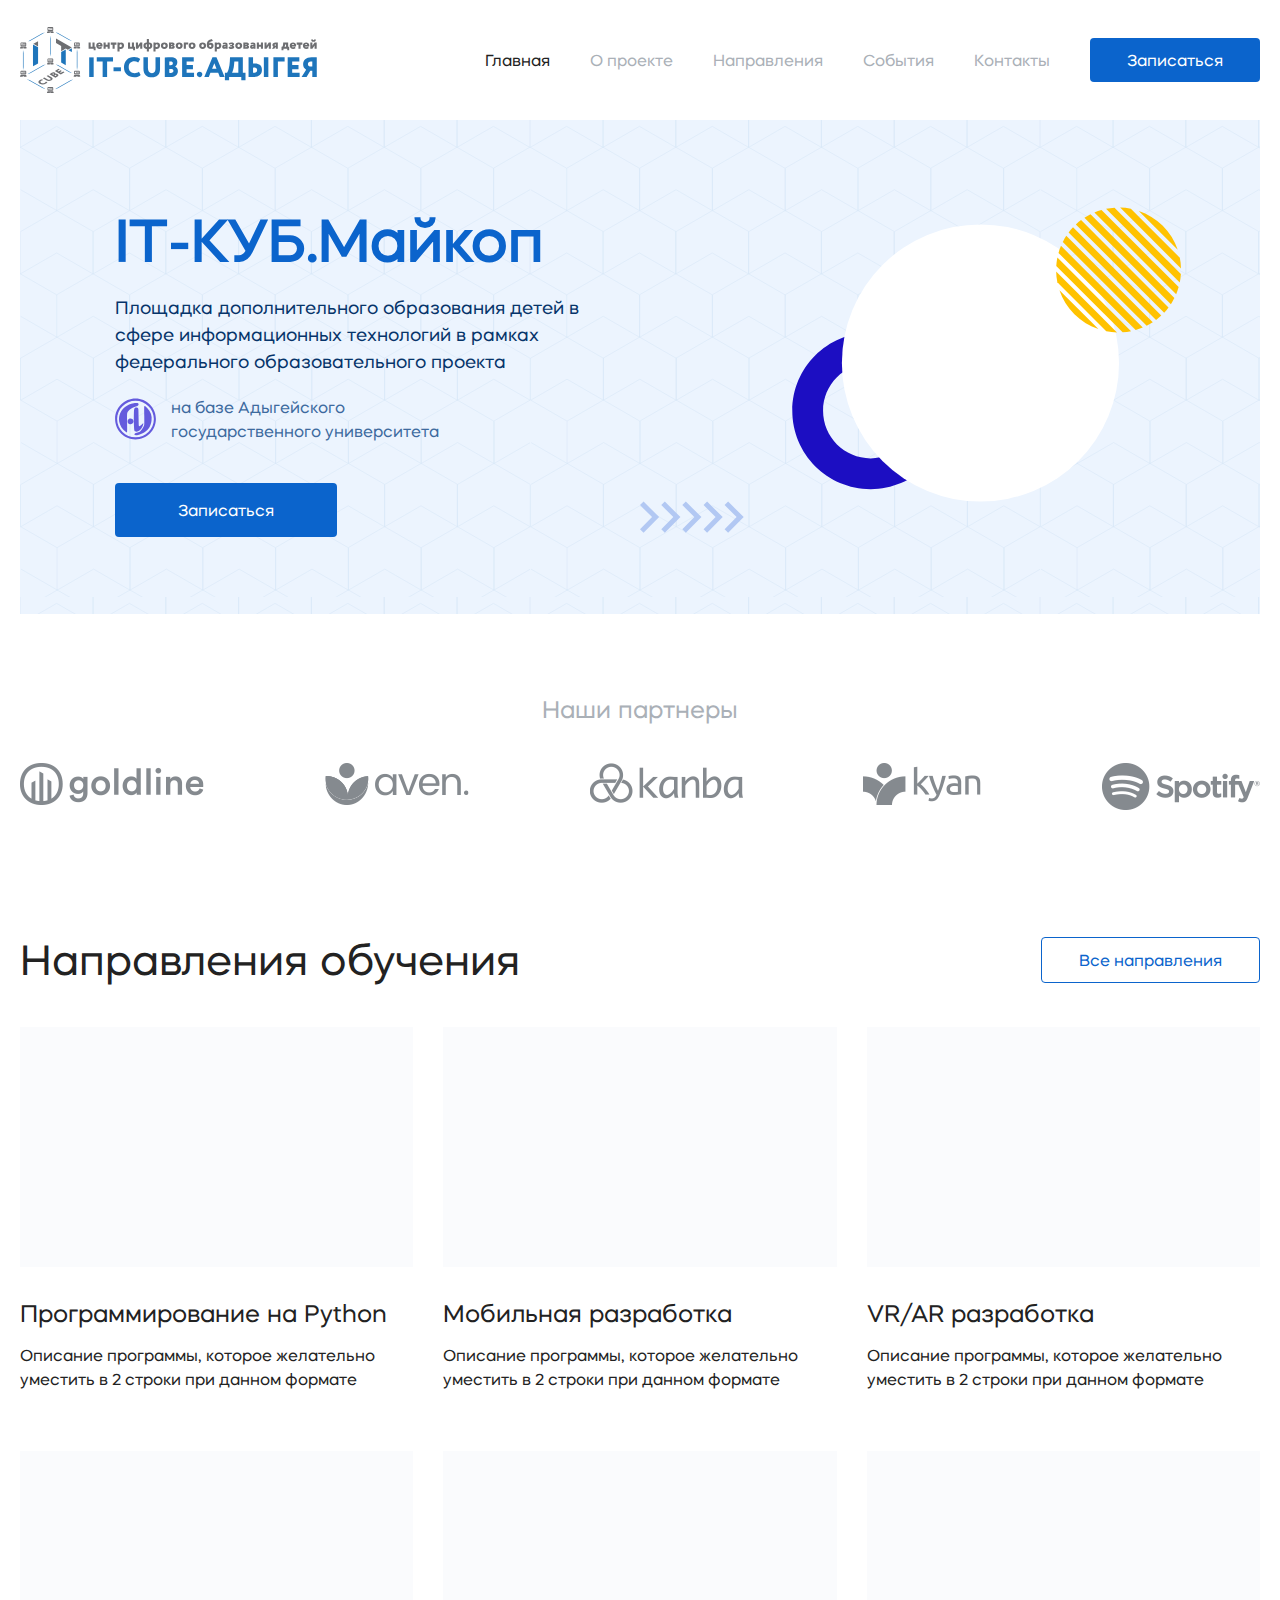
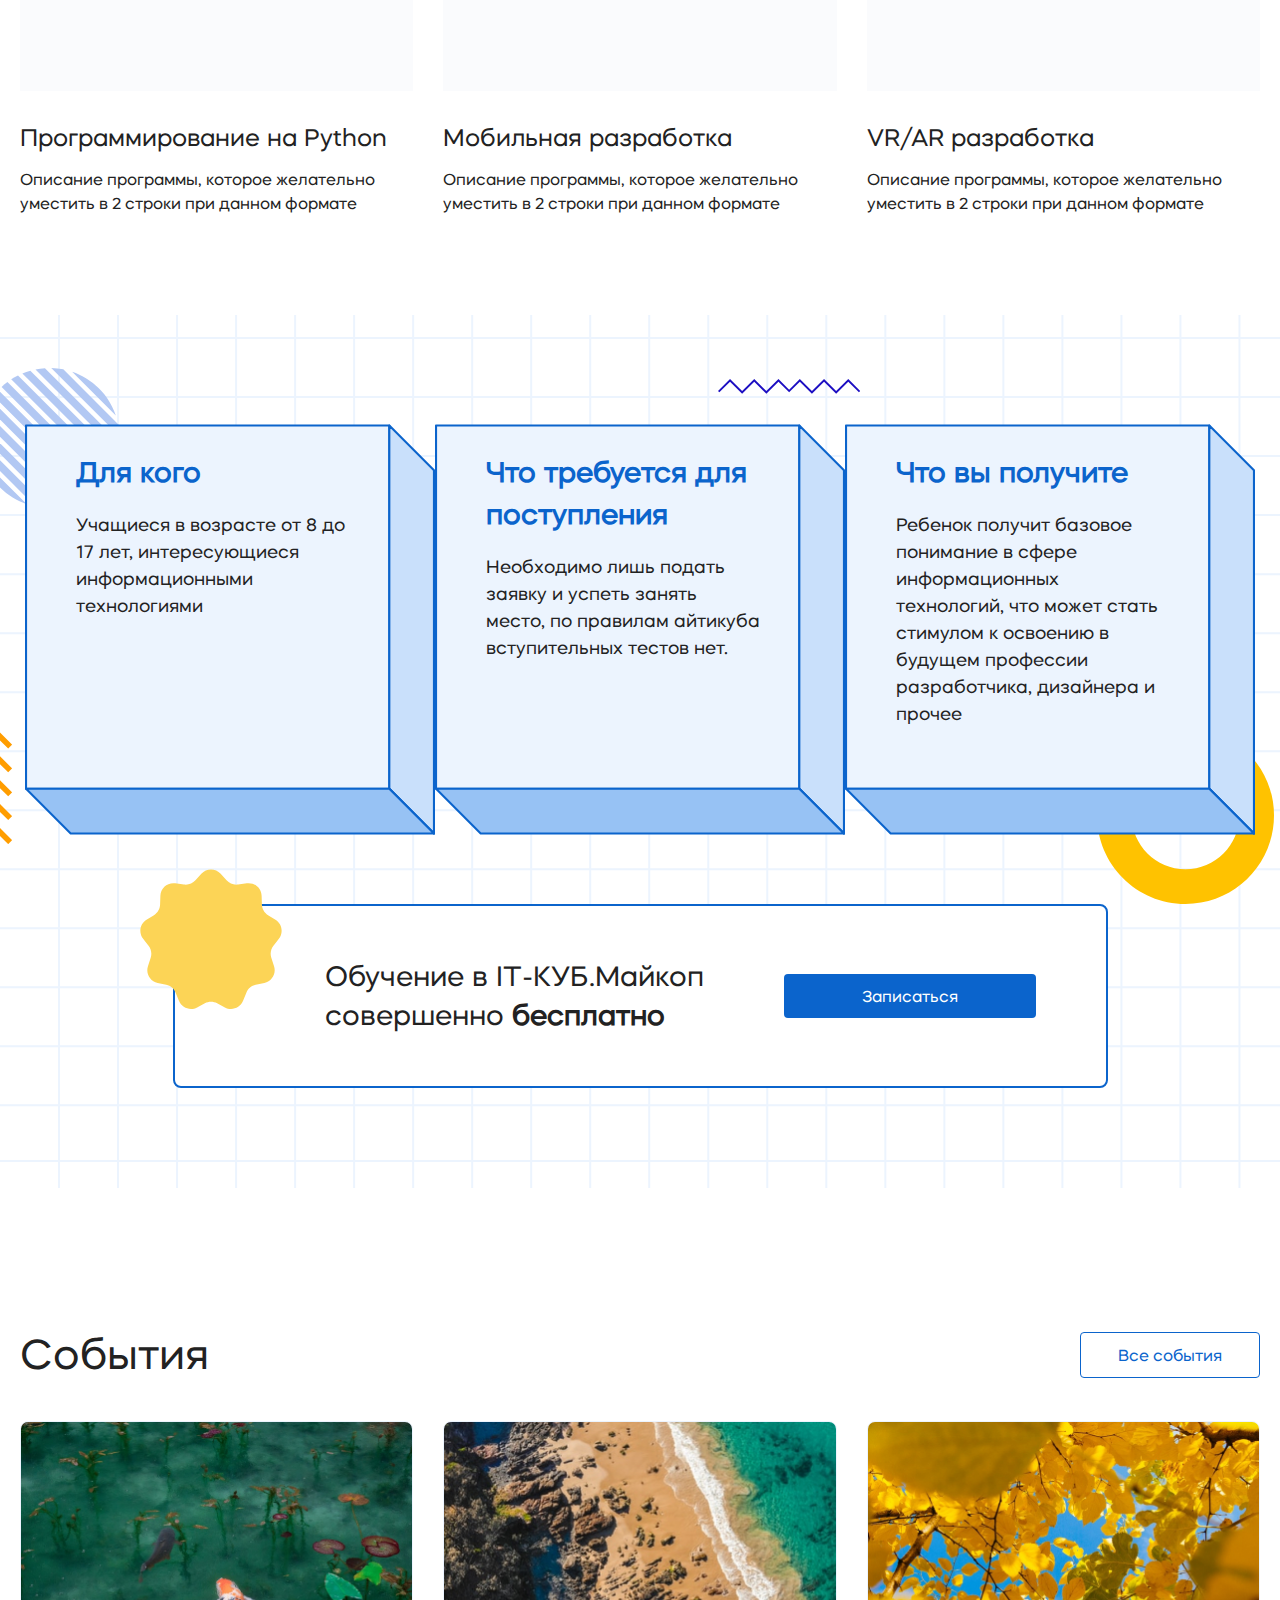
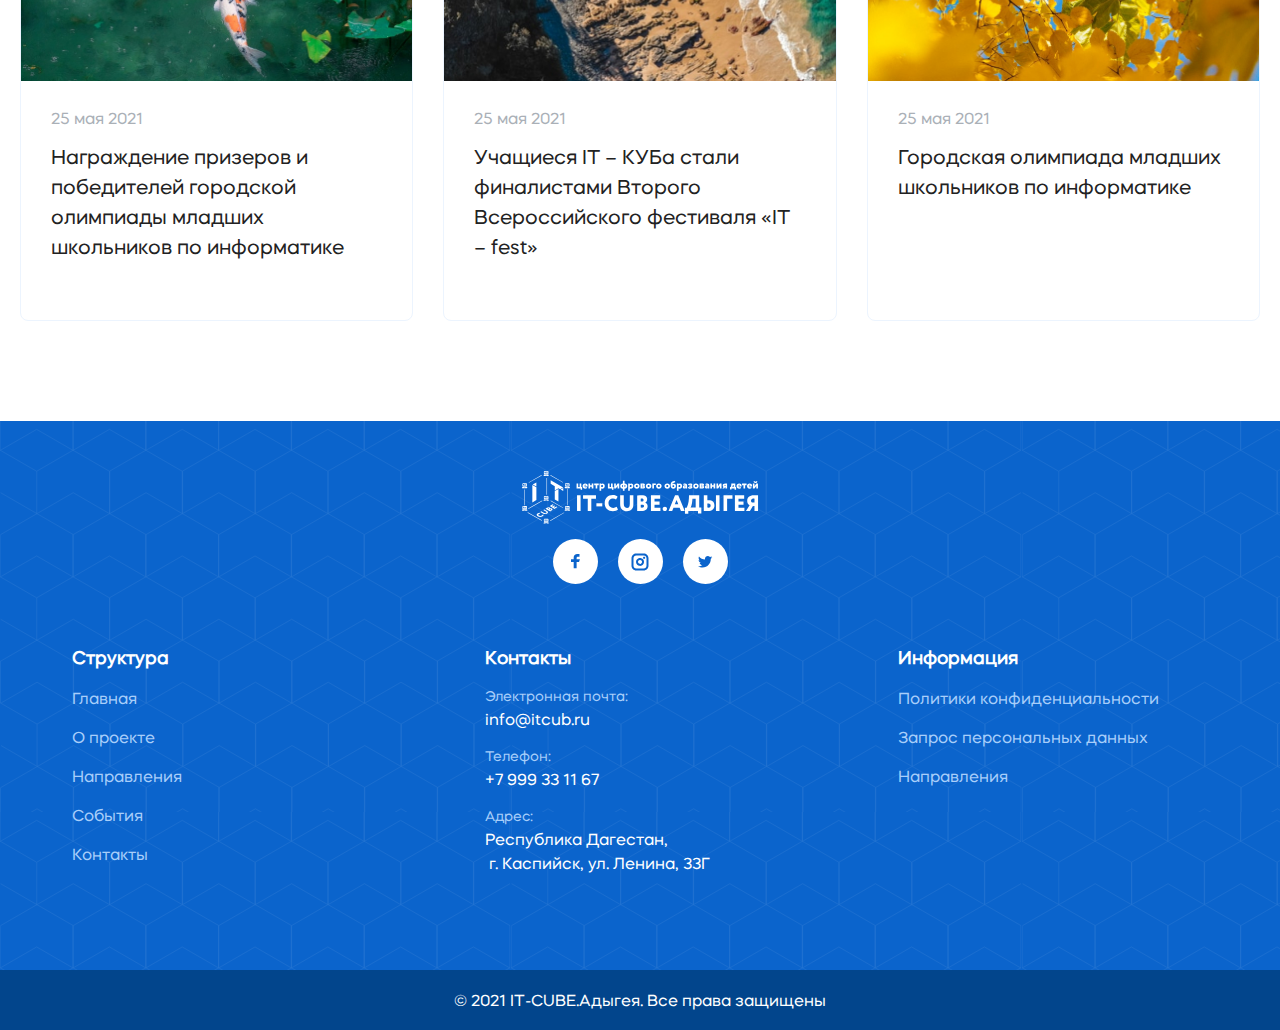
==== commit 105a85c9: "rebuild" ====
--- a/index.html
+++ b/index.html
@@ -1,3 +1,3 @@
 <!doctype html><html lang="ru"><head><meta charset="utf-8"><title>IT-Cub: Главная</title><meta name="description" content=""><meta name="viewport" content="width=device-width,initial-scale=1"><script defer="defer" src="main.js"></script><link href="main.css" rel="stylesheet"></head><body class="index-page"><div class="wrapper"><header class="header"><div class="_wrapper"><div class="header__content _container"><div class="main-logo _light header__logo _col"><a href="index.html"><img src="assets/img/main-logo.svg" alt="IT-КУБ"></a></div><div class="header__menu menu _col"><div class="menu__icon js-nav-menu-icon"></div><div class="menu__nav-wrapper"><nav class="menu__body"><ul class="menu__list"><li class="menu__item _active"><a class="menu__link" href="index.html">Главная</a></li><li class="menu__item"><a class="menu__link" href="about.html">О проекте</a></li><li class="menu__item"><a class="menu__link" href="directions.html">Направления</a></li><li class="menu__item"><a class="menu__link" href="events.html">События</a></li><li class="menu__item"><a class="menu__link" href="contacts.html">Контакты</a></li></ul></nav><button class="btn btn-m js-btn-cta">Записаться</button></div></div></div></div></header><main class="content-wrapper"><h1 class="visually-hidden">IT-Cub: Главная страница</h1><section class="hero"><div class="_wrapper"><div class="hero__content _container"><div class="hero__description _col"><h2 class="hero__title title-xl">IT-КУБ.Майкоп</h2><p class="hero__paragraph text-l">Площадка дополнительного образования детей -в сфере информационных технологий в рамках федерального образовательного проекта</p><div class="hero__note text-m"><img class="note__image" src="assets/img/logo-university.svg" alt=""><p class="note__text">на базе Адыгейского<br>государственного университета</p></div><button class="btn btn-l js-btn-cta">Записаться</button></div><div class="hero__image-container _col"><img class="hero__image" src="assets/img/hero-img.svg" alt=""></div></div></div></section><section class="partners"><div class="_wrapper"><div class="partners__content _container"><h2 class="partners__title title-m">Наши партнеры</h2><div class="partners__list-wrapper"><ul class="partners__list"><li class="partners__item"><img class="partners__logo" src="assets/img/logo-goldline.png" alt="Goldline"></li><li class="partners__item"><img class="partners__logo" src="assets/img/logo-aven.png" alt="Aven"></li><li class="partners__item"><img class="partners__logo" src="assets/img/logo-kanba.png" alt="Kanba"></li><li class="partners__item"><img class="partners__logo" src="assets/img/logo-kyan.png" alt="Kyan"></li><li class="partners__item"><img class="partners__logo" src="assets/img/logo-spotify.png" alt="Spotify"></li></ul></div></div></div></section><section class="directions"><div class="_wrapper"><div class="cards__header _container"><h2 class="directions__title title-xm">Направления обучения</h2><a class="btn btn-m btn_ghost" href="directions.html">Все направления</a></div><div class="directions__list-wrapper"><ul class="directions__list _container _fw"><li class="directions__item _col"><a href="directions-inner.html"><div class="directions__image-wrapper"><img class="directions__image" src="assets/img/direction.jpg" alt=""></div><div class="directions__description"><h3 class="direction__title title-m">Программирование на Python</h3><p class="direction__description">Описание программы, которое желательно уместить в 2 строки при данном формате</p></div></a></li><li class="directions__item _col"><a href="directions-inner.html"><div class="directions__image-wrapper"><img class="directions__image" src="assets/img/direction.jpg" alt=""></div><div class="directions__description"><h3 class="direction__title title-m">Мобильная разработка</h3><p class="direction__description">Описание программы, которое желательно уместить в 2 строки при данном формате</p></div></a></li><li class="directions__item _col"><a href="directions-inner.html"><div class="directions__image-wrapper"><img class="directions__image" src="assets/img/direction.jpg" alt=""></div><div class="directions__description"><h3 class="direction__title title-m">VR/AR разработка</h3><p class="direction__description">Описание программы, которое желательно уместить в 2 строки при данном формате</p></div></a></li><li class="directions__item _col"><a href="directions-inner.html"><div class="directions__image-wrapper"><img class="directions__image" src="assets/img/direction.jpg" alt=""></div><div class="directions__description"><h3 class="direction__title title-m">Программирование на Python</h3><p class="direction__description">Описание программы, которое желательно уместить в 2 строки при данном формате</p></div></a></li><li class="directions__item _col"><a href="directions-inner.html"><div class="directions__image-wrapper"><img class="directions__image" src="assets/img/direction.jpg" alt=""></div><div class="directions__description"><h3 class="direction__title title-m">Мобильная разработка</h3><p class="direction__description">Описание программы, которое желательно уместить в 2 строки при данном формате</p></div></a></li><li class="directions__item _col"><a href="directions-inner.html"><div class="directions__image-wrapper"><img class="directions__image" src="assets/img/direction.jpg" alt=""></div><div class="directions__description"><h3 class="direction__title title-m">VR/AR разработка</h3><p class="direction__description">Описание программы, которое желательно уместить в 2 строки при данном формате</p></div></a></li></ul></div><a class="btn btn-m btn_ghost directions__btn_bottom" href="directions.html">Все направления</a></div></section><section class="for-whom"><div class="_wrapper"><h2 class="visually-hidden">Ответы на вопросы</h2><div class="for-whom__content"><div class="for-whom__list-wrapper _wrapper"><ul class="for-whom__list questions _container _fw"><li class="questions__item _col"><div class="question__wrapper"><h3 class="questions__title title-l">Для кого</h3><p class="question__description text-l">Учащиеся в возрасте от 8 до 17 лет, интересующиеся информационными технологиями</p></div></li><li class="questions__item _col"><div class="question__wrapper"><h3 class="questions__title title-l">Что требуется для поступления</h3><p class="question__description text-l">Необходимо лишь подать заявку и успеть занять место, по правилам айтикуба вступительных тестов нет.</p></div></li><li class="questions__item _col"><div class="question__wrapper"><h3 class="questions__title title-l">Что вы получите</h3><p class="question__description text-l">Ребенок получит базовое понимание в сфере информационных технологий, что может стать стимулом к освоению в будущем профессии разработчика, дизайнера и прочее</p></div></li></ul></div><div class="for-whom__cta"><p class="cta__text">Обучение в IT-КУБ.Майкоп<br>совершенно <b>бесплатно</b></p><button class="btn btn-m js-btn-cta">Записаться</button></div></div></div></section><section class="events"><div class="_wrapper"><div class="cards__header _container"><h2 class="events__title title-xm">События</h2><a class="btn btn-m btn_ghost" href="events.html">Все события</a></div><ul class="events__list _container _fw"><div class="event__item-wrapper _col"><li class="events__item card_lifted"><a href="events-inner.html"><div class="card__image-wrapper"><img class="events__image card__image" src="assets/img/event-1.jpg" alt="Награждение призеров и победителей городской олимпиады младших школьников по информатике"></div><div class="events__description card__description"><span class="event__time card__caption text-m">25 мая 2021</span><h3 class="event__title card__title title-s">Награждение призеров и победителей городской олимпиады младших школьников по информатике</h3></div></a></li></div><div class="event__item-wrapper _col"><li class="events__item card_lifted"><a href="events-inner.html"><div class="card__image-wrapper"><img class="events__image card__image" src="assets/img/event-2.jpg" alt="Учащиеся IT – КУБа стали финалистами Второго Всероссийского фестиваля «IT – fest»"></div><div class="events__description card__description"><span class="event__time card__caption text-m">25 мая 2021</span><h3 class="event__title card__title title-s">Учащиеся IT – КУБа стали финалистами Второго Всероссийского фестиваля «IT – fest»</h3></div></a></li></div><div class="event__item-wrapper _col"><li class="events__item card_lifted"><a href="events-inner.html"><div class="card__image-wrapper"><img class="events__image card__image" src="assets/img/event-3.jpg" alt="Городская олимпиада младших школьников по информатике"></div><div class="events__description card__description"><span class="event__time card__caption text-m">25 мая 2021</span><h3 class="event__title card__title title-s">Городская олимпиада младших школьников по информатике</h3></div></a></li></div></ul><a class="btn btn-m btn_ghost events__btn_bottom" href="events.html">Все события</a></div></section></main></div><section class="popup-subscribe"><div class="popup__overlay"></div><div class="popup-wrapper"><div class="popup__content"><h2 class="popup__title title-l">Запись на обучение</h2><form class="subscribe-form" action="https://echo.htmlacademy.ru/" method="POST"><div class="input-group"><label class="text-m" for="full-name">ФИО ребенка*</label><input class="form-input" name="full-name" placeholder="Иванов Иван Иванович"></div><div class="input-group"><label class="text-m" for="parent-full-name">ФИО родителя или законного представителя*</label><input class="form-input" name="parent-full-name" placeholder="Введите ФИО родителя"></div><div class="input-group"><label class="text-m" for="phone">Номер телефона*</label><input class="form-input" type="phone" name="phone" placeholder="+7(000) 000 00 00"></div><div class="input-group"><label class="text-m" for="address">Адрес*</label><input class="form-input" name="address" placeholder="Введите адрес"></div><button class="popup__close js-popup-close" arial-label="Закрыть форму">Закрыть форму</button><button class="btn _fw" type="submit">Отправить заявку</button></form></div></div></section><footer class="footer"><div class="_wrapper"><div class="footer__body _container"><div class="brand _col"><div class="main-logo _light footer__logo"><a href="index.html"><img src="assets/img/main-logo-white.svg" alt="IT-КУБ"></a></div><ul class="socials"><li class="socials__item"><a class="socials__link icon-fb" href="#">Facebook</a></li><li class="socials__item"><a class="socials__link icon-ins" href="#">Instagram</a></li><li class="socials__item"><a class="socials__link icon-tw" href="#">Twitter</a></li></ul></div><ul class="footer__list _col"><b class="list__title title-ss">Структура</b><li class="footer__list-item"><a class="footer__link text-m" href="index.html">Главная</a></li><li class="footer__list-item"><a class="footer__link text-m" href="about.html">О проекте</a></li><li class="footer__list-item"><a class="footer__link" href="directions.html">Направления</a></li><li class="footer__list-item"><a class="footer__link" href="events.html">События</a></li><li class="footer__list-item"><a class="footer__link" href="contacts.html">Контакты</a></li></ul><ul class="footer__list _col"><b class="list__title title-ss">Контакты</b><li class="footer__list-item"><p class="footer-item__title text-s">Электронная почта:</p><a class="footer-item__text text-m" href="mailto:info@itcub.ru">info@itcub.ru</a></li><li class="footer__list-item"><p class="footer-item__title text-s">Телефон:</p><a class="footer-item__text text-m" href="+7999331167">+7 999 33 11 67</a></li><li class="footer__list-item"><p class="footer-item__title text-s">Адрес:</p><p class="footer-item__text text-m">Республика Дагестан,<br> +в сфере информационных технологий в рамках федерального образовательного проекта</p><div class="hero__note text-m"><img class="note__image" src="assets/img/logo-university.svg" alt=""><p class="note__text">на базе Адыгейского<br>государственного университета</p></div><button class="btn btn-l js-btn-cta">Записаться</button></div><div class="hero__image-container _col"><img class="hero__image" src="assets/img/hero-img.svg" alt=""></div></div></div></section><section class="partners"><div class="_wrapper"><div class="partners__content _container"><h2 class="partners__title title-m">Наши партнеры</h2><div class="partners__list-wrapper"><ul class="partners__list"><li class="partners__item"><img class="partners__logo" src="assets/img/logo-goldline.png" alt="Goldline"></li><li class="partners__item"><img class="partners__logo" src="assets/img/logo-aven.png" alt="Aven"></li><li class="partners__item"><img class="partners__logo" src="assets/img/logo-kanba.png" alt="Kanba"></li><li class="partners__item"><img class="partners__logo" src="assets/img/logo-kyan.png" alt="Kyan"></li><li class="partners__item"><img class="partners__logo" src="assets/img/logo-spotify.png" alt="Spotify"></li></ul></div></div></div></section><section class="directions"><div class="_wrapper"><div class="cards__header _container"><h2 class="directions__title title-xm">Направления обучения</h2><a class="btn btn-m btn_ghost" href="directions.html">Все направления</a></div><div class="directions__list-wrapper"><ul class="directions__list _container _fw"><li class="directions__item _col"><a href="directions-inner.html"><div class="directions__image-wrapper"><img class="directions__image" src="assets/img/direction.jpg" alt=""></div><div class="directions__description"><h3 class="direction__title title-m">Программирование на Python</h3><p class="direction__description">Описание программы, которое желательно уместить в 2 строки при данном формате</p></div></a></li><li class="directions__item _col"><a href="directions-inner.html"><div class="directions__image-wrapper"><img class="directions__image" src="assets/img/direction.jpg" alt=""></div><div class="directions__description"><h3 class="direction__title title-m">Мобильная разработка</h3><p class="direction__description">Описание программы, которое желательно уместить в 2 строки при данном формате</p></div></a></li><li class="directions__item _col"><a href="directions-inner.html"><div class="directions__image-wrapper"><img class="directions__image" src="assets/img/direction.jpg" alt=""></div><div class="directions__description"><h3 class="direction__title title-m">VR/AR разработка</h3><p class="direction__description">Описание программы, которое желательно уместить в 2 строки при данном формате</p></div></a></li><li class="directions__item _col"><a href="directions-inner.html"><div class="directions__image-wrapper"><img class="directions__image" src="assets/img/direction.jpg" alt=""></div><div class="directions__description"><h3 class="direction__title title-m">Программирование на Python</h3><p class="direction__description">Описание программы, которое желательно уместить в 2 строки при данном формате</p></div></a></li><li class="directions__item _col"><a href="directions-inner.html"><div class="directions__image-wrapper"><img class="directions__image" src="assets/img/direction.jpg" alt=""></div><div class="directions__description"><h3 class="direction__title title-m">Мобильная разработка</h3><p class="direction__description">Описание программы, которое желательно уместить в 2 строки при данном формате</p></div></a></li><li class="directions__item _col"><a href="directions-inner.html"><div class="directions__image-wrapper"><img class="directions__image" src="assets/img/direction.jpg" alt=""></div><div class="directions__description"><h3 class="direction__title title-m">VR/AR разработка</h3><p class="direction__description">Описание программы, которое желательно уместить в 2 строки при данном формате</p></div></a></li></ul></div><a class="btn btn-m btn_ghost directions__btn_bottom" href="directions.html">Все направления</a></div></section><section class="for-whom"><div class="_wrapper"><h2 class="visually-hidden">Ответы на вопросы</h2><div class="for-whom__content"><div class="for-whom__list-wrapper _wrapper"><ul class="for-whom__list questions _container _fw"><li class="questions__item _col"><div class="question__wrapper"><h3 class="questions__title title-l">Для кого</h3><p class="question__description text-l">Учащиеся в возрасте от 8 до 17 лет, интересующиеся информационными технологиями</p></div></li><li class="questions__item _col"><div class="question__wrapper"><h3 class="questions__title title-l">Что требуется для поступления</h3><p class="question__description text-l">Необходимо лишь подать заявку и успеть занять место, по правилам айтикуба вступительных тестов нет.</p></div></li><li class="questions__item _col"><div class="question__wrapper"><h3 class="questions__title title-l">Что вы получите</h3><p class="question__description text-l">Ребенок получит базовое понимание в сфере информационных технологий, что может стать стимулом к освоению в будущем профессии разработчика, дизайнера и прочее</p></div></li></ul></div><div class="for-whom__cta"><p class="cta__text">Обучение в IT-КУБ.Майкоп<br>совершенно <b>бесплатно</b></p><button class="btn btn-m js-btn-cta">Записаться</button></div></div></div></section><section class="events"><div class="_wrapper"><div class="cards__header _container"><h2 class="events__title title-xm">События</h2><a class="btn btn-m btn_ghost" href="events.html">Все события</a></div><ul class="events__list _container _fw"><div class="event__item-wrapper _col"><li class="events__item card_lifted"><a href="events-inner.html"><div class="card__image-wrapper"><img class="events__image card__image" src="assets/img/event-1.jpg" alt="Награждение призеров и победителей городской олимпиады младших школьников по информатике"></div><div class="events__description card__description"><span class="event__time card__caption text-m">25 мая 2021</span><h3 class="event__title card__title title-s">Награждение призеров и победителей городской олимпиады младших школьников по информатике</h3></div></a></li></div><div class="event__item-wrapper _col"><li class="events__item card_lifted"><a href="events-inner.html"><div class="card__image-wrapper"><img class="events__image card__image" src="assets/img/event-2.jpg" alt="Учащиеся IT – КУБа стали финалистами Второго Всероссийского фестиваля «IT – fest»"></div><div class="events__description card__description"><span class="event__time card__caption text-m">25 мая 2021</span><h3 class="event__title card__title title-s">Учащиеся IT – КУБа стали финалистами Второго Всероссийского фестиваля «IT – fest»</h3></div></a></li></div><div class="event__item-wrapper _col"><li class="events__item card_lifted"><a href="events-inner.html"><div class="card__image-wrapper"><img class="events__image card__image" src="assets/img/event-3.jpg" alt="Городская олимпиада младших школьников по информатике"></div><div class="events__description card__description"><span class="event__time card__caption text-m">25 мая 2021</span><h3 class="event__title card__title title-s">Городская олимпиада младших школьников по информатике</h3></div></a></li></div></ul><a class="btn btn-m btn_ghost events__btn_bottom" href="events.html">Все события</a></div></section></main></div><section class="popup-subscribe"><div class="popup__overlay"></div><div class="popup-wrapper"><div class="popup__content"><h2 class="popup__title title-l">Запись на обучение</h2><form class="subscribe-form" action="https://echo.htmlacademy.ru/" method="POST" id="subscribe-form"><div class="input-group"><label class="text-m" for="full-name">ФИО ребенка*</label><input class="form-input" name="full-name" id="subscribe-name" required placeholder="Иванов Иван Иванович"></div><div class="input-group"><label class="text-m" for="parent-full-name">ФИО родителя или законного представителя*</label><input class="form-input" name="parent-full-name" id="subscribe-name-parent" required placeholder="Введите ФИО родителя"></div><div class="input-group"><label class="text-m" for="phone">Номер телефона*</label><input class="form-input" type="tel" name="phone" id="subscribe-phone" required minlength="11" maxlength="17" placeholder="+7(000) 000 00 00"></div><div class="input-group"><label class="text-m" for="address">Адрес*</label><input class="form-input" name="address" id="subscribe-address" required placeholder="Введите адрес"></div><button class="popup__close js-popup-close" arial-label="Закрыть форму">Закрыть форму</button><button class="btn _fw" type="submit">Отправить заявку</button></form></div></div></section><footer class="footer"><div class="_wrapper"><div class="footer__body _container"><div class="brand _col"><div class="main-logo _light footer__logo"><a href="index.html"><img src="assets/img/main-logo-white.svg" alt="IT-КУБ"></a></div><ul class="socials"><li class="socials__item"><a class="socials__link icon-fb" href="#">Facebook</a></li><li class="socials__item"><a class="socials__link icon-ins" href="#">Instagram</a></li><li class="socials__item"><a class="socials__link icon-tw" href="#">Twitter</a></li></ul></div><ul class="footer__list _col"><b class="list__title title-ss">Структура</b><li class="footer__list-item"><a class="footer__link text-m" href="index.html">Главная</a></li><li class="footer__list-item"><a class="footer__link text-m" href="about.html">О проекте</a></li><li class="footer__list-item"><a class="footer__link" href="directions.html">Направления</a></li><li class="footer__list-item"><a class="footer__link" href="events.html">События</a></li><li class="footer__list-item"><a class="footer__link" href="contacts.html">Контакты</a></li></ul><ul class="footer__list _col"><b class="list__title title-ss">Контакты</b><li class="footer__list-item"><p class="footer-item__title text-s">Электронная почта:</p><a class="footer-item__text text-m" href="mailto:info@itcub.ru">info@itcub.ru</a></li><li class="footer__list-item"><p class="footer-item__title text-s">Телефон:</p><a class="footer-item__text text-m" href="+7999331167">+7 999 33 11 67</a></li><li class="footer__list-item"><p class="footer-item__title text-s">Адрес:</p><p class="footer-item__text text-m">Республика Дагестан,<br>  г. Каспийск, ул. Ленина, 33Г</p></li></ul><ul class="footer__list _col"><b class="list__title title-ss">Информация</b><li class="footer__list-item"><a class="footer__link" href="#">Политики конфиденциальности</a></li><li class="footer__list-item"><a class="footer__link" href="#">Запрос персональных данных</a></li><li class="footer__list-item"><a class="footer__link" href="#">Направления</a></li></ul></div></div><div class="footer__copyright"><p>© 2021 IT-CUBE.Адыгея. Все права защищены</p></div></footer></body></html>--- a/main.css
+++ b/main.css
@@ -510,6 +510,19 @@
 body {
   margin-top: 120px;
 }
+body > .wrapper {
+  position: relative;
+}
+/* TODO: Replace red color with some more pleasant <05-07-21,05-07-21> */
+input:invalid {
+  border: 1px red solid;
+}
+input:focus:invalid {
+  border: none;
+}
+input:valid {
+  border: 2px solid black;
+}
 .card_lifted {
   overflow: hidden;
   border-radius: 8px;
@@ -575,6 +588,10 @@
 /* .card_lifted { */
 /* transition: box-shadow 0.7s ease-in-out; */
 /* } */
+.events .events__btn_bottom,
+.directions .directions__btn_bottom {
+  display: none;
+}
 @media(max-width: 768px) {
   .card__description {
     padding-top: 15px;
@@ -809,7 +826,7 @@
   background-color: #ffffff;
   position: absolute;
   left: 0;
-  top: 0;
+  top: -120px;
   width: 100%;
   z-index: var(--global-z-header);
   padding-top: 27px;
@@ -833,6 +850,9 @@
   flex-shrink: 0;
   flex-grow: 1;
   /* padding-right: 0px; */
+}
+.menu__nav-wrapper {
+  margin-right: -15px;
 }
 .menu__list,
 .menu__nav-wrapper {
@@ -906,7 +926,7 @@
 .menu__icon._active::after {
   transform: translateY(-14px) rotate(-45deg);
 }
-@media (max-width: 1116px) {
+@media (max-width: 1124px) {
   .menu__nav-wrapper {
     display: none;
     opacity: 0;
@@ -1908,7 +1928,14 @@
 }
 .about-page h2 {
 	color: var(--global-blue-700-color);
-	margin: 60px 0 0;
+	margin-top: 0;
+}
+.about-page .advantages,
+.about-page .information,
+.about-page .about,
+.about-page .documents,
+.about-page .advantages {
+	padding-top: 60px;
 }
 .about-page .description {
 	color: var(--global-dark-800-color);
@@ -2046,6 +2073,12 @@
 	background-color: #FAFBFD;
 	min-height: 346px;
 	max-height: 346px;
+	position: relative;
+	display: block;
+	height: 0;
+	padding: 0;
+	overflow: hidden;
+	padding-bottom: 42.40196078431372%;
 }
 section.directions-inner__info .info__image img {
 	width: 100%;
@@ -2053,6 +2086,9 @@
 	-o-object-fit: cover;
 	   object-fit: cover;
 	display: block;
+	position: absolute;
+	top: 0;
+	left: 0;
 }
 section.directions-inner__info .info__title {
 	margin-top: 40px;
@@ -2317,7 +2353,7 @@
 .popup__overlay {
   background-color: rgb(0, 0, 0);
   background-color: rgba(0, 0, 0, 0.05);
-  position: absolute;
+  position: fixed;
   top: 0;
   left: 0;
   width: 100%;
@@ -2422,7 +2458,7 @@
   color: var(--global-dark-800-color);
   margin: 16px 0 0;
 }
-.article-page ul:not(.gallery__list),
+.article-page ul,
 .article-page ol {
   margin-top: 16px;
   margin-bottom: 0;
@@ -2437,26 +2473,29 @@
   counter-increment: listitem;
   content: counters(listitem, '.') '.';
 }
-.article-page li:not(.gallery__item) {
+.article-page li:not(.gallery__item), 
+.article-page li:not(.info__list) {
   position: relative;
   margin-top: 12px;
   list-style-type: none;
 }
-.article-page ul li:not(.gallery__item)::before,
-.article-page ol li:not(.gallery__item)::before {
-    position: absolute;
-    width: 8px;
-    height: 8px;
-    top: 9px;
-    left: -18px;
-}
-.article-page ul li:not(.gallery__item)::before {
-    content: '';
-    background-color: var(--global-blue-700-color);
-    border-radius: 50%;
-}
-.article-page ol li:not(.gallery__item)::before {
-    color: var(--global-blue-700-color);
+.article-page ul li::before,
+.article-page ol li::before {
+  position: absolute;
+  left: -18px;
+}
+.article-page ul li::before,
+.article-page ul li::before {
+  content: '';
+  width: 8px;
+  height: 8px;
+  top: 9px;
+  background-color: var(--global-blue-700-color);
+  border-radius: 50%;
+}
+.article-page ol li::before {
+  width: 20px;
+  color: var(--global-blue-700-color);
 }
 .article-page a {
   color: var(--global-blue-700-color);
@@ -2465,4 +2504,19 @@
 .article-page a:hover, .article-page a:focus {
   border-color: var(--global-blue-700-color);
 }
-
+/* TODO: Find a way to make this without border <04-07-21,05-07-21> */
+.article-page .documents__list a:hover, .article-page .documents__list a:focus {
+  border-color: transparent;
+  color: var(--global-blue-900-color);
+}
+.article-page .gallery__list,
+.article-page .info__list {
+  padding-left: 0px;
+}
+.article-page .documents__list .documents__item::before,
+.article-page .gallery__list .gallery__item::before,
+.article-page .info__list .info__item::before {
+  content: none;
+  padding-left: 0;
+}
+
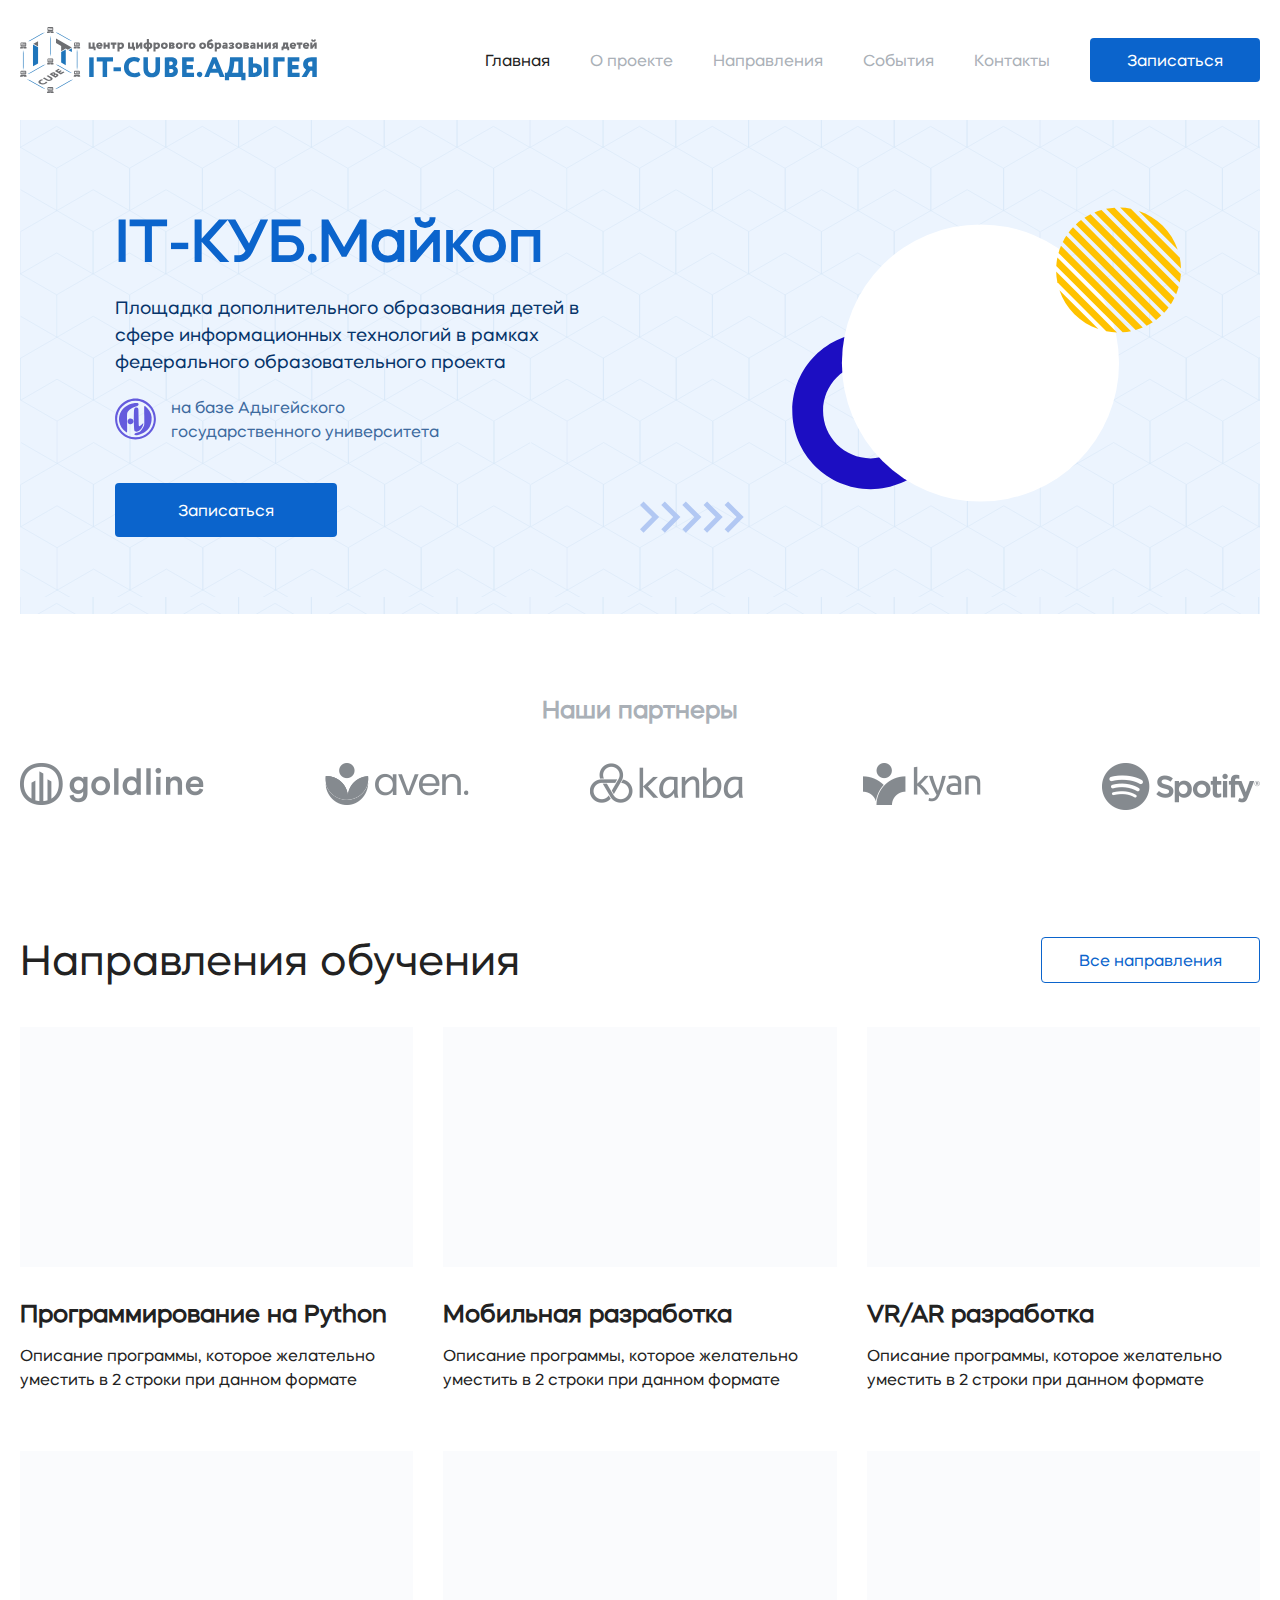
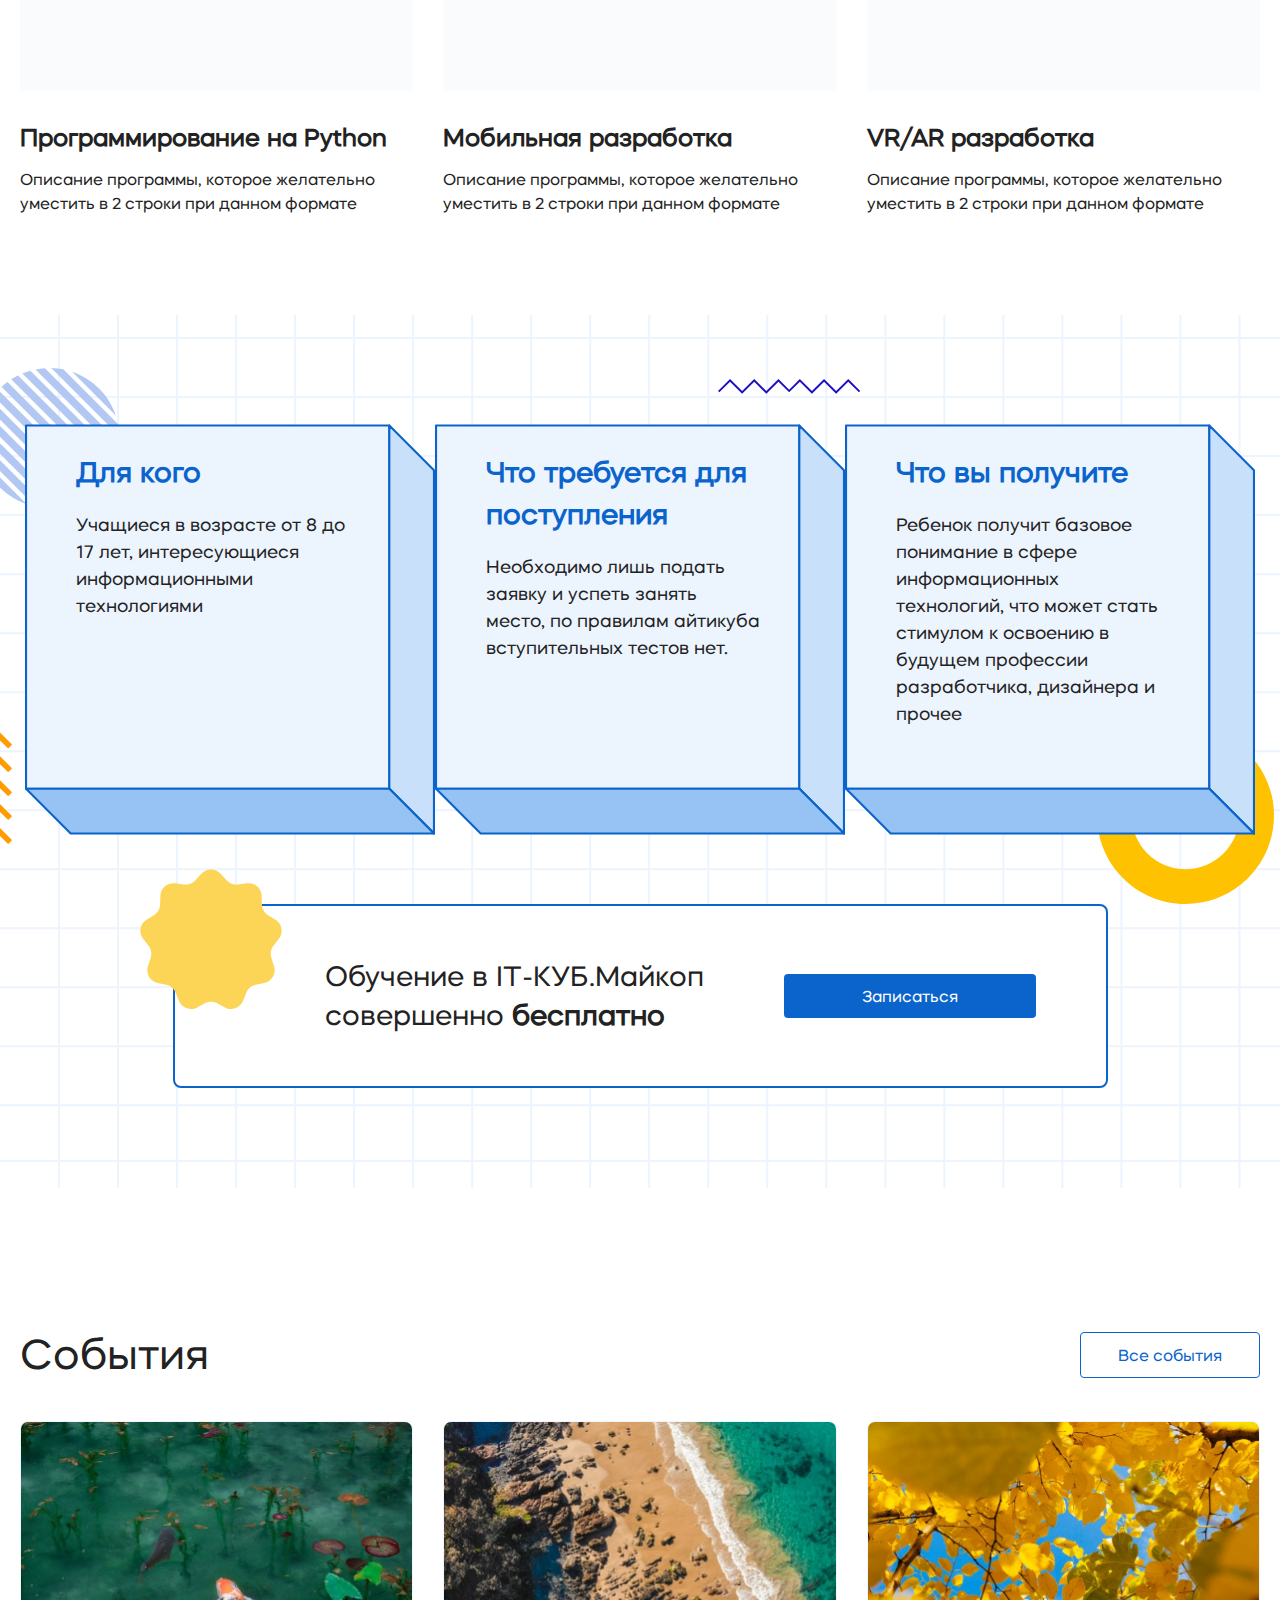
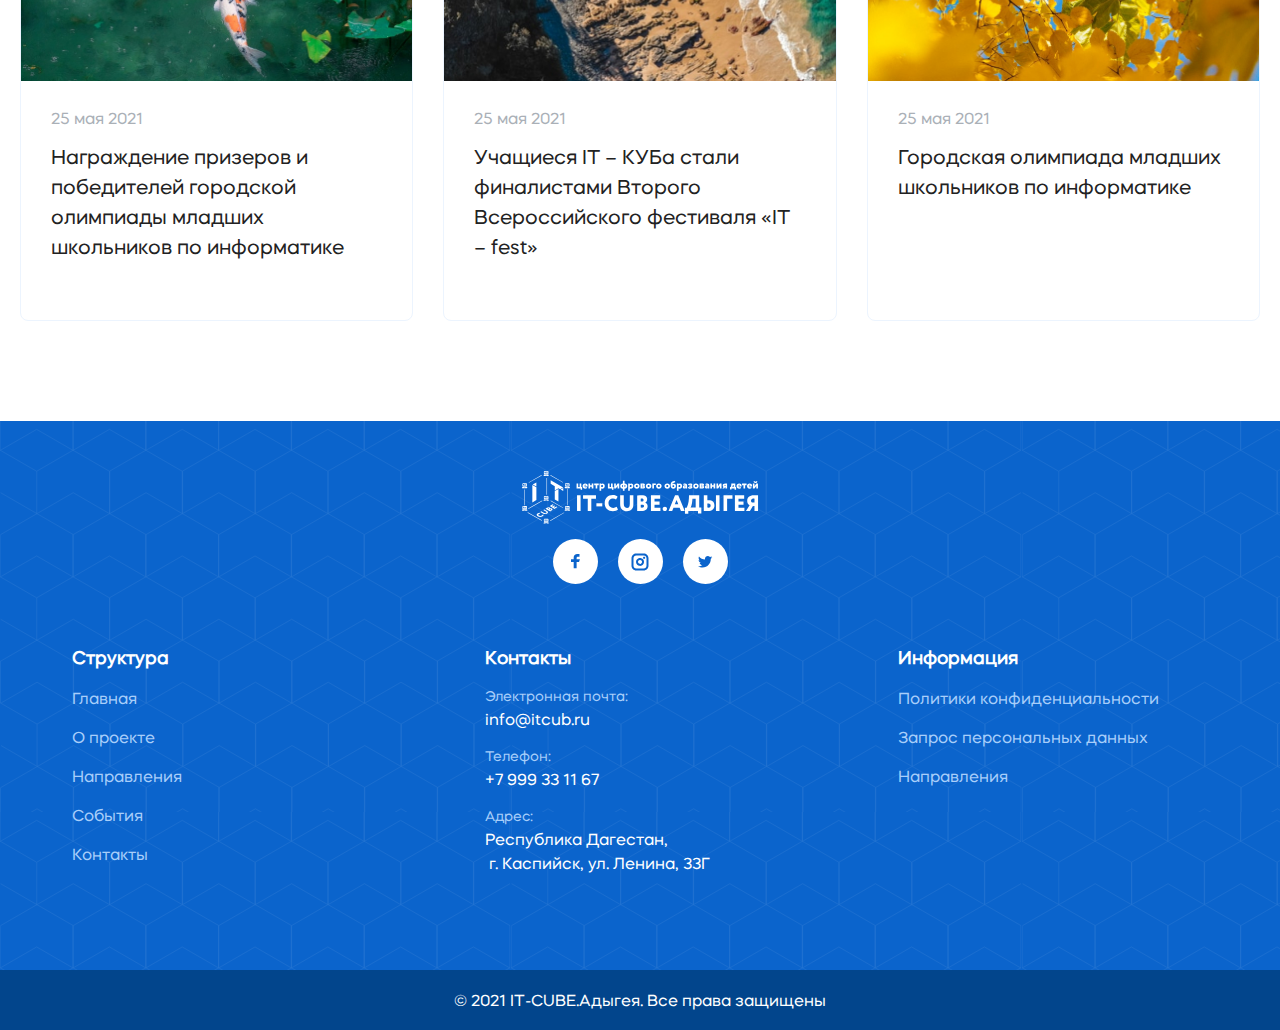
==== commit 5b1b4ec6: "rebuild" ====
--- a/index.html
+++ b/index.html
@@ -1,3 +1,3 @@
 <!doctype html><html lang="ru"><head><meta charset="utf-8"><title>IT-Cub: Главная</title><meta name="description" content=""><meta name="viewport" content="width=device-width,initial-scale=1"><script defer="defer" src="main.js"></script><link href="main.css" rel="stylesheet"></head><body class="index-page"><div class="wrapper"><header class="header"><div class="_wrapper"><div class="header__content _container"><div class="main-logo _light header__logo _col"><a href="index.html"><img src="assets/img/main-logo.svg" alt="IT-КУБ"></a></div><div class="header__menu menu _col"><div class="menu__icon js-nav-menu-icon"></div><div class="menu__nav-wrapper"><nav class="menu__body"><ul class="menu__list"><li class="menu__item _active"><a class="menu__link" href="index.html">Главная</a></li><li class="menu__item"><a class="menu__link" href="about.html">О проекте</a></li><li class="menu__item"><a class="menu__link" href="directions.html">Направления</a></li><li class="menu__item"><a class="menu__link" href="events.html">События</a></li><li class="menu__item"><a class="menu__link" href="contacts.html">Контакты</a></li></ul></nav><button class="btn btn-m js-btn-cta">Записаться</button></div></div></div></div></header><main class="content-wrapper"><h1 class="visually-hidden">IT-Cub: Главная страница</h1><section class="hero"><div class="_wrapper"><div class="hero__content _container"><div class="hero__description _col"><h2 class="hero__title title-xl">IT-КУБ.Майкоп</h2><p class="hero__paragraph text-l">Площадка дополнительного образования детей -в сфере информационных технологий в рамках федерального образовательного проекта</p><div class="hero__note text-m"><img class="note__image" src="assets/img/logo-university.svg" alt=""><p class="note__text">на базе Адыгейского<br>государственного университета</p></div><button class="btn btn-l js-btn-cta">Записаться</button></div><div class="hero__image-container _col"><img class="hero__image" src="assets/img/hero-img.svg" alt=""></div></div></div></section><section class="partners"><div class="_wrapper"><div class="partners__content _container"><h2 class="partners__title title-m">Наши партнеры</h2><div class="partners__list-wrapper"><ul class="partners__list"><li class="partners__item"><img class="partners__logo" src="assets/img/logo-goldline.png" alt="Goldline"></li><li class="partners__item"><img class="partners__logo" src="assets/img/logo-aven.png" alt="Aven"></li><li class="partners__item"><img class="partners__logo" src="assets/img/logo-kanba.png" alt="Kanba"></li><li class="partners__item"><img class="partners__logo" src="assets/img/logo-kyan.png" alt="Kyan"></li><li class="partners__item"><img class="partners__logo" src="assets/img/logo-spotify.png" alt="Spotify"></li></ul></div></div></div></section><section class="directions"><div class="_wrapper"><div class="cards__header _container"><h2 class="directions__title title-xm">Направления обучения</h2><a class="btn btn-m btn_ghost" href="directions.html">Все направления</a></div><div class="directions__list-wrapper"><ul class="directions__list _container _fw"><li class="directions__item _col"><a href="directions-inner.html"><div class="directions__image-wrapper"><img class="directions__image" src="assets/img/direction.jpg" alt=""></div><div class="directions__description"><h3 class="direction__title title-m">Программирование на Python</h3><p class="direction__description">Описание программы, которое желательно уместить в 2 строки при данном формате</p></div></a></li><li class="directions__item _col"><a href="directions-inner.html"><div class="directions__image-wrapper"><img class="directions__image" src="assets/img/direction.jpg" alt=""></div><div class="directions__description"><h3 class="direction__title title-m">Мобильная разработка</h3><p class="direction__description">Описание программы, которое желательно уместить в 2 строки при данном формате</p></div></a></li><li class="directions__item _col"><a href="directions-inner.html"><div class="directions__image-wrapper"><img class="directions__image" src="assets/img/direction.jpg" alt=""></div><div class="directions__description"><h3 class="direction__title title-m">VR/AR разработка</h3><p class="direction__description">Описание программы, которое желательно уместить в 2 строки при данном формате</p></div></a></li><li class="directions__item _col"><a href="directions-inner.html"><div class="directions__image-wrapper"><img class="directions__image" src="assets/img/direction.jpg" alt=""></div><div class="directions__description"><h3 class="direction__title title-m">Программирование на Python</h3><p class="direction__description">Описание программы, которое желательно уместить в 2 строки при данном формате</p></div></a></li><li class="directions__item _col"><a href="directions-inner.html"><div class="directions__image-wrapper"><img class="directions__image" src="assets/img/direction.jpg" alt=""></div><div class="directions__description"><h3 class="direction__title title-m">Мобильная разработка</h3><p class="direction__description">Описание программы, которое желательно уместить в 2 строки при данном формате</p></div></a></li><li class="directions__item _col"><a href="directions-inner.html"><div class="directions__image-wrapper"><img class="directions__image" src="assets/img/direction.jpg" alt=""></div><div class="directions__description"><h3 class="direction__title title-m">VR/AR разработка</h3><p class="direction__description">Описание программы, которое желательно уместить в 2 строки при данном формате</p></div></a></li></ul></div><a class="btn btn-m btn_ghost directions__btn_bottom" href="directions.html">Все направления</a></div></section><section class="for-whom"><div class="_wrapper"><h2 class="visually-hidden">Ответы на вопросы</h2><div class="for-whom__content"><div class="for-whom__list-wrapper _wrapper"><ul class="for-whom__list questions _container _fw"><li class="questions__item _col"><div class="question__wrapper"><h3 class="questions__title title-l">Для кого</h3><p class="question__description text-l">Учащиеся в возрасте от 8 до 17 лет, интересующиеся информационными технологиями</p></div></li><li class="questions__item _col"><div class="question__wrapper"><h3 class="questions__title title-l">Что требуется для поступления</h3><p class="question__description text-l">Необходимо лишь подать заявку и успеть занять место, по правилам айтикуба вступительных тестов нет.</p></div></li><li class="questions__item _col"><div class="question__wrapper"><h3 class="questions__title title-l">Что вы получите</h3><p class="question__description text-l">Ребенок получит базовое понимание в сфере информационных технологий, что может стать стимулом к освоению в будущем профессии разработчика, дизайнера и прочее</p></div></li></ul></div><div class="for-whom__cta"><p class="cta__text">Обучение в IT-КУБ.Майкоп<br>совершенно <b>бесплатно</b></p><button class="btn btn-m js-btn-cta">Записаться</button></div></div></div></section><section class="events"><div class="_wrapper"><div class="cards__header _container"><h2 class="events__title title-xm">События</h2><a class="btn btn-m btn_ghost" href="events.html">Все события</a></div><ul class="events__list _container _fw"><div class="event__item-wrapper _col"><li class="events__item card_lifted"><a href="events-inner.html"><div class="card__image-wrapper"><img class="events__image card__image" src="assets/img/event-1.jpg" alt="Награждение призеров и победителей городской олимпиады младших школьников по информатике"></div><div class="events__description card__description"><span class="event__time card__caption text-m">25 мая 2021</span><h3 class="event__title card__title title-s">Награждение призеров и победителей городской олимпиады младших школьников по информатике</h3></div></a></li></div><div class="event__item-wrapper _col"><li class="events__item card_lifted"><a href="events-inner.html"><div class="card__image-wrapper"><img class="events__image card__image" src="assets/img/event-2.jpg" alt="Учащиеся IT – КУБа стали финалистами Второго Всероссийского фестиваля «IT – fest»"></div><div class="events__description card__description"><span class="event__time card__caption text-m">25 мая 2021</span><h3 class="event__title card__title title-s">Учащиеся IT – КУБа стали финалистами Второго Всероссийского фестиваля «IT – fest»</h3></div></a></li></div><div class="event__item-wrapper _col"><li class="events__item card_lifted"><a href="events-inner.html"><div class="card__image-wrapper"><img class="events__image card__image" src="assets/img/event-3.jpg" alt="Городская олимпиада младших школьников по информатике"></div><div class="events__description card__description"><span class="event__time card__caption text-m">25 мая 2021</span><h3 class="event__title card__title title-s">Городская олимпиада младших школьников по информатике</h3></div></a></li></div></ul><a class="btn btn-m btn_ghost events__btn_bottom" href="events.html">Все события</a></div></section></main></div><section class="popup-subscribe"><div class="popup__overlay"></div><div class="popup-wrapper"><div class="popup__content"><h2 class="popup__title title-l">Запись на обучение</h2><form class="subscribe-form" action="https://echo.htmlacademy.ru/" method="POST" id="subscribe-form"><div class="input-group"><label class="text-m" for="full-name">ФИО ребенка*</label><input class="form-input" name="full-name" id="subscribe-name" required placeholder="Иванов Иван Иванович"></div><div class="input-group"><label class="text-m" for="parent-full-name">ФИО родителя или законного представителя*</label><input class="form-input" name="parent-full-name" id="subscribe-name-parent" required placeholder="Введите ФИО родителя"></div><div class="input-group"><label class="text-m" for="phone">Номер телефона*</label><input class="form-input" type="tel" name="phone" id="subscribe-phone" required minlength="11" maxlength="17" placeholder="+7(000) 000 00 00"></div><div class="input-group"><label class="text-m" for="address">Адрес*</label><input class="form-input" name="address" id="subscribe-address" required placeholder="Введите адрес"></div><button class="popup__close js-popup-close" arial-label="Закрыть форму">Закрыть форму</button><button class="btn _fw" type="submit">Отправить заявку</button></form></div></div></section><footer class="footer"><div class="_wrapper"><div class="footer__body _container"><div class="brand _col"><div class="main-logo _light footer__logo"><a href="index.html"><img src="assets/img/main-logo-white.svg" alt="IT-КУБ"></a></div><ul class="socials"><li class="socials__item"><a class="socials__link icon-fb" href="#">Facebook</a></li><li class="socials__item"><a class="socials__link icon-ins" href="#">Instagram</a></li><li class="socials__item"><a class="socials__link icon-tw" href="#">Twitter</a></li></ul></div><ul class="footer__list _col"><b class="list__title title-ss">Структура</b><li class="footer__list-item"><a class="footer__link text-m" href="index.html">Главная</a></li><li class="footer__list-item"><a class="footer__link text-m" href="about.html">О проекте</a></li><li class="footer__list-item"><a class="footer__link" href="directions.html">Направления</a></li><li class="footer__list-item"><a class="footer__link" href="events.html">События</a></li><li class="footer__list-item"><a class="footer__link" href="contacts.html">Контакты</a></li></ul><ul class="footer__list _col"><b class="list__title title-ss">Контакты</b><li class="footer__list-item"><p class="footer-item__title text-s">Электронная почта:</p><a class="footer-item__text text-m" href="mailto:info@itcub.ru">info@itcub.ru</a></li><li class="footer__list-item"><p class="footer-item__title text-s">Телефон:</p><a class="footer-item__text text-m" href="+7999331167">+7 999 33 11 67</a></li><li class="footer__list-item"><p class="footer-item__title text-s">Адрес:</p><p class="footer-item__text text-m">Республика Дагестан,<br> +в сфере информационных технологий в рамках федерального образовательного проекта</p><div class="hero__note text-m"><img class="note__image" src="assets/img/logo-university.svg" alt=""><p class="note__text">на базе Адыгейского<br>государственного университета</p></div><button class="btn btn-l js-btn-cta">Записаться</button></div><div class="hero__image-container _col"><img class="hero__image" src="assets/img/hero-img.svg" alt=""></div></div></div></section><section class="partners"><div class="_wrapper"><div class="partners__content _container"><h2 class="partners__title title-m">Наши партнеры</h2><div class="partners__list-wrapper"><ul class="partners__list"><li class="partners__item"><img class="partners__logo" src="assets/img/logo-goldline.png" alt="Goldline"></li><li class="partners__item"><img class="partners__logo" src="assets/img/logo-aven.png" alt="Aven"></li><li class="partners__item"><img class="partners__logo" src="assets/img/logo-kanba.png" alt="Kanba"></li><li class="partners__item"><img class="partners__logo" src="assets/img/logo-kyan.png" alt="Kyan"></li><li class="partners__item"><img class="partners__logo" src="assets/img/logo-spotify.png" alt="Spotify"></li></ul></div></div></div></section><section class="directions"><div class="_wrapper"><div class="cards__header _container"><h2 class="directions__title title-xm">Направления обучения</h2><a class="btn btn-m btn_ghost" href="directions.html">Все направления</a></div><div class="directions__list-wrapper"><ul class="directions__list _container _fw"><li class="directions__item _col"><a href="directions-inner.html"><div class="directions__image-wrapper"><img class="directions__image" src="assets/img/direction.jpg" alt=""></div><div class="directions__description"><h3 class="direction__title title-m">Программирование на Python</h3><p class="direction__description">Описание программы, которое желательно уместить в 2 строки при данном формате</p></div></a></li><li class="directions__item _col"><a href="directions-inner.html"><div class="directions__image-wrapper"><img class="directions__image" src="assets/img/direction.jpg" alt=""></div><div class="directions__description"><h3 class="direction__title title-m">Мобильная разработка</h3><p class="direction__description">Описание программы, которое желательно уместить в 2 строки при данном формате</p></div></a></li><li class="directions__item _col"><a href="directions-inner.html"><div class="directions__image-wrapper"><img class="directions__image" src="assets/img/direction.jpg" alt=""></div><div class="directions__description"><h3 class="direction__title title-m">VR/AR разработка</h3><p class="direction__description">Описание программы, которое желательно уместить в 2 строки при данном формате</p></div></a></li><li class="directions__item _col"><a href="directions-inner.html"><div class="directions__image-wrapper"><img class="directions__image" src="assets/img/direction.jpg" alt=""></div><div class="directions__description"><h3 class="direction__title title-m">Программирование на Python</h3><p class="direction__description">Описание программы, которое желательно уместить в 2 строки при данном формате</p></div></a></li><li class="directions__item _col"><a href="directions-inner.html"><div class="directions__image-wrapper"><img class="directions__image" src="assets/img/direction.jpg" alt=""></div><div class="directions__description"><h3 class="direction__title title-m">Мобильная разработка</h3><p class="direction__description">Описание программы, которое желательно уместить в 2 строки при данном формате</p></div></a></li><li class="directions__item _col"><a href="directions-inner.html"><div class="directions__image-wrapper"><img class="directions__image" src="assets/img/direction.jpg" alt=""></div><div class="directions__description"><h3 class="direction__title title-m">VR/AR разработка</h3><p class="direction__description">Описание программы, которое желательно уместить в 2 строки при данном формате</p></div></a></li></ul></div><a class="btn btn-m btn_ghost directions__btn_bottom" href="directions.html">Все направления</a></div></section><section class="for-whom"><div class="_wrapper"><h2 class="visually-hidden">Ответы на вопросы</h2><div class="for-whom__content"><div class="for-whom__list-wrapper _wrapper"><ul class="for-whom__list questions _container _fw"><li class="questions__item _col"><div class="question__wrapper"><h3 class="questions__title title-l">Для кого</h3><p class="question__description text-l">Учащиеся в возрасте от 8 до 17 лет, интересующиеся информационными технологиями</p></div></li><li class="questions__item _col"><div class="question__wrapper"><h3 class="questions__title title-l">Что требуется для поступления</h3><p class="question__description text-l">Необходимо лишь подать заявку и успеть занять место, по правилам айтикуба вступительных тестов нет.</p></div></li><li class="questions__item _col"><div class="question__wrapper"><h3 class="questions__title title-l">Что вы получите</h3><p class="question__description text-l">Ребенок получит базовое понимание в сфере информационных технологий, что может стать стимулом к освоению в будущем профессии разработчика, дизайнера и прочее</p></div></li></ul></div><div class="for-whom__cta"><p class="cta__text">Обучение в IT-КУБ.Майкоп<br>совершенно <b>бесплатно</b></p><button class="btn btn-m js-btn-cta">Записаться</button></div></div></div></section><section class="events"><div class="_wrapper"><div class="cards__header _container"><h2 class="events__title title-xm">События</h2><a class="btn btn-m btn_ghost" href="events.html">Все события</a></div><ul class="events__list _container _fw"><div class="event__item-wrapper _col"><li class="events__item card_lifted"><a href="events-inner.html"><div class="card__image-wrapper"><img class="events__image card__image" src="assets/img/event-1.jpg" alt="Награждение призеров и победителей городской олимпиады младших школьников по информатике"></div><div class="events__description card__description"><span class="event__time card__caption text-m">25 мая 2021</span><h3 class="event__title card__title title-s">Награждение призеров и победителей городской олимпиады младших школьников по информатике</h3></div></a></li></div><div class="event__item-wrapper _col"><li class="events__item card_lifted"><a href="events-inner.html"><div class="card__image-wrapper"><img class="events__image card__image" src="assets/img/event-2.jpg" alt="Учащиеся IT – КУБа стали финалистами Второго Всероссийского фестиваля «IT – fest»"></div><div class="events__description card__description"><span class="event__time card__caption text-m">25 мая 2021</span><h3 class="event__title card__title title-s">Учащиеся IT – КУБа стали финалистами Второго Всероссийского фестиваля «IT – fest»</h3></div></a></li></div><div class="event__item-wrapper _col"><li class="events__item card_lifted"><a href="events-inner.html"><div class="card__image-wrapper"><img class="events__image card__image" src="assets/img/event-3.jpg" alt="Городская олимпиада младших школьников по информатике"></div><div class="events__description card__description"><span class="event__time card__caption text-m">25 мая 2021</span><h3 class="event__title card__title title-s">Городская олимпиада младших школьников по информатике</h3></div></a></li></div></ul><a class="btn btn-m btn_ghost events__btn_bottom" href="events.html">Все события</a></div></section></main></div><section class="popup-subscribe"><div class="popup__overlay"></div><div class="popup-wrapper"><div class="popup__content" id="popup-subscribe"><h2 class="popup__title title-l">Запись на обучение</h2><button class="popup__close js-popup-close" arial-label="Закрыть форму">Закрыть форму</button><form class="subscribe-form" name="subscribe-form" action="https://echo.htmlacademy.ru/" method="POST" id="subscribe-form"><div class="input-group"><label class="input-group__label text-m" for="full-name">ФИО ребенка*</label><input class="form-input" name="full-name" id="subscribe-name" required placeholder="Иванов Иван Иванович"></div><div class="input-group"><label class="input-group__label text-m" for="parent-full-name">ФИО родителя или законного представителя*</label><input class="form-input" name="parent-full-name" id="subscribe-name-parent" required placeholder="Введите ФИО родителя"></div><div class="input-group"><label class="input-group__label text-m" for="phone">Номер телефона*</label><input class="form-input" type="tel" name="phone" id="subscribe-phone" required minlength="11" maxlength="17" placeholder="+7(000) 000 00 00"></div><div class="input-group"><label class="input-group__label text-m" for="address">Адрес*</label><input class="form-input" name="address" id="subscribe-address" required placeholder="Введите адрес"></div><button class="btn _fw" type="submit">Отправить заявку</button></form></div><div class="popup__content popup__content_success" id="popup-success"><h2 class="popup__title title-m">Спасибо! Ваша заявка получена<br>и зарегистрирована</h2><button class="popup__close js-popup-close" arial-label="Закрыть окно с адресом">Закрыть форму</button><p class="popup__success-text text-l">Вам остается лишь подъехать к нам и подписать документы на подачу заявления.</p><div class="input-group input-group_tall"><span class="input-group__label text-m">Адрес:</span><p class="success-address">Республика Дагестан, г. Каспийск, ул. Ленина, 33Г</p></div><button class="btn _fw js-popup-close" type="submit">Отлично</button></div></div></section><footer class="footer"><div class="_wrapper"><div class="footer__body _container"><div class="brand _col"><div class="main-logo _light footer__logo"><a href="index.html"><img src="assets/img/main-logo-white.svg" alt="IT-КУБ"></a></div><ul class="socials"><li class="socials__item"><a class="socials__link icon-fb" href="#">Facebook</a></li><li class="socials__item"><a class="socials__link icon-ins" href="#">Instagram</a></li><li class="socials__item"><a class="socials__link icon-tw" href="#">Twitter</a></li></ul></div><ul class="footer__list _col"><b class="list__title title-ss">Структура</b><li class="footer__list-item"><a class="footer__link text-m" href="index.html">Главная</a></li><li class="footer__list-item"><a class="footer__link text-m" href="about.html">О проекте</a></li><li class="footer__list-item"><a class="footer__link" href="directions.html">Направления</a></li><li class="footer__list-item"><a class="footer__link" href="events.html">События</a></li><li class="footer__list-item"><a class="footer__link" href="contacts.html">Контакты</a></li></ul><ul class="footer__list _col"><b class="list__title title-ss">Контакты</b><li class="footer__list-item"><p class="footer-item__title text-s">Электронная почта:</p><a class="footer-item__text text-m" href="mailto:info@itcub.ru">info@itcub.ru</a></li><li class="footer__list-item"><p class="footer-item__title text-s">Телефон:</p><a class="footer-item__text text-m" href="+7999331167">+7 999 33 11 67</a></li><li class="footer__list-item"><p class="footer-item__title text-s">Адрес:</p><p class="footer-item__text text-m">Республика Дагестан,<br>  г. Каспийск, ул. Ленина, 33Г</p></li></ul><ul class="footer__list _col"><b class="list__title title-ss">Информация</b><li class="footer__list-item"><a class="footer__link" href="#">Политики конфиденциальности</a></li><li class="footer__list-item"><a class="footer__link" href="#">Запрос персональных данных</a></li><li class="footer__list-item"><a class="footer__link" href="#">Направления</a></li></ul></div></div><div class="footer__copyright"><p>© 2021 IT-CUBE.Адыгея. Все права защищены</p></div></footer></body></html>--- a/main.css
+++ b/main.css
@@ -97,7 +97,7 @@
 }
 .title-m {
   font-size: var(--global-heading-fontSize-m);
-  font-weight: 500;
+  font-weight: 600;
 }
 .title-s {
   font-size: var(--global-heading-fontSize-s);
@@ -513,9 +513,12 @@
 body > .wrapper {
   position: relative;
 }
-/* TODO: Replace red color with some more pleasant <05-07-21,05-07-21> */
+input:required:invalid,
 input:invalid {
-  border: 1px red solid;
+  border: 2px solid #cd5c5c;
+}
+input:required:valid {
+  border-color: #20b2aa;
 }
 input:focus:invalid {
   border: none;
@@ -2367,9 +2370,12 @@
   transform: translate(-50%, -50%);
 }
 .popup__content {
-  box-sizing: content-box;
+  display: none; /* to remove */
+  /* box-sizing: content-box; */
   position: relative;
-  max-width: 485px;
+  /* max-width: 485px; */
+  /* min-width: 260px; */
+  max-width: 605px;
   min-width: 280px;
   padding-top: 60px;
   padding-right: 50px;
@@ -2380,6 +2386,17 @@
           animation: slide-in 0.4s;
   border-radius: 8px;
 }
+.popup__content_success {
+  padding-top: 220px;
+  background-image: url(assets/469368113a2b4f5f4f93.svg);
+  background-repeat: no-repeat;
+  background-position: 50% 50px;
+  overflow-y: auto;
+}
+.popup__content_success .popup__title,
+.popup__content_success .popup__success-text {
+  text-align: center;
+}
 .popup__title {
   margin-top: 0;
   line-height: 1.2;
@@ -2389,11 +2406,13 @@
 .input-group {
   margin-bottom: 30px;
 }
-.input-group label {
+.input-group__label {
   color: var(--global-dark-900-color);
+  font-size: var(--global-text-fontSize-s);
   margin-top: -10px;
 }
-.form-input {
+.form-input,
+.input-group_tall {
   border: none;
   width: 100%;
   font-size: var(--global-text-fontSize-m);
@@ -2401,6 +2420,18 @@
   padding: 15px 24px;
   margin-top: 12px;
   border-radius: 4px;
+}
+.input-group_tall {
+  padding: 20px;
+}
+.input-group_tall .input-group__label {
+  color: var(--global-grey-900-color);
+  line-height: 1.2;
+  margin-bottom: 4px;
+}
+.success-address {
+  margin: 0;
+  color: var(--global-blue-700-color);
 }
 .popup-subscribe .btn {
   margin-top: 40px;
@@ -2424,10 +2455,8 @@
   position: absolute;
   width: 25px;
   height: 2px;
-  position: absolute;
   top: 50%;
-  left: 50%;
-  transform: translate(-50%, -50%);
+  right: 50%;
   background-color: var(--global-grey-900-color);
   transition: all 0.2s ease-in-out;
   transform-origin: center;
@@ -2439,10 +2468,52 @@
   background-color: var(--global-dark-900-color);
 }
 .popup__close::after {
-  transform: rotate(-45deg);
+  transform: translate(50%, 50%) rotate(-45deg);
 }
 .popup__close::before {
-  transform: rotate(45deg);
+  transform: translate(50%, 50%) rotate(45deg);
+}
+@media (max-width: 866px) {
+  .popup__close {
+    right: 20px;
+    top: 20px;
+  }
+
+  .title-l {
+    font-size: var(--global-heading-fontSize-m);
+  }
+}
+@media (max-width: 744px) {
+  .popup-wrapper {
+    top: 400px
+  }
+
+  .popup__content {
+    max-width: 485px;
+    padding-top: 25px;
+    padding-right: 15px;
+    padding-bottom: 25px;
+    padding-left: 15px;
+  }
+
+  .popup__content_success {
+    padding-top: 220px;
+  }
+
+  .btn {
+    font-size: var(--global-text-fontSize-s);
+    padding-right: 60px;
+    padding-left: 60px;
+  }
+
+  .title-l {
+    font-size: var(--global-heading-fontSize-s);
+  }
+
+  .popup__close {
+    right: 0;
+    top: 0;
+  }
 }
 .article-page h2 {
   font-size: var(--global-heading-fontSize-m);
